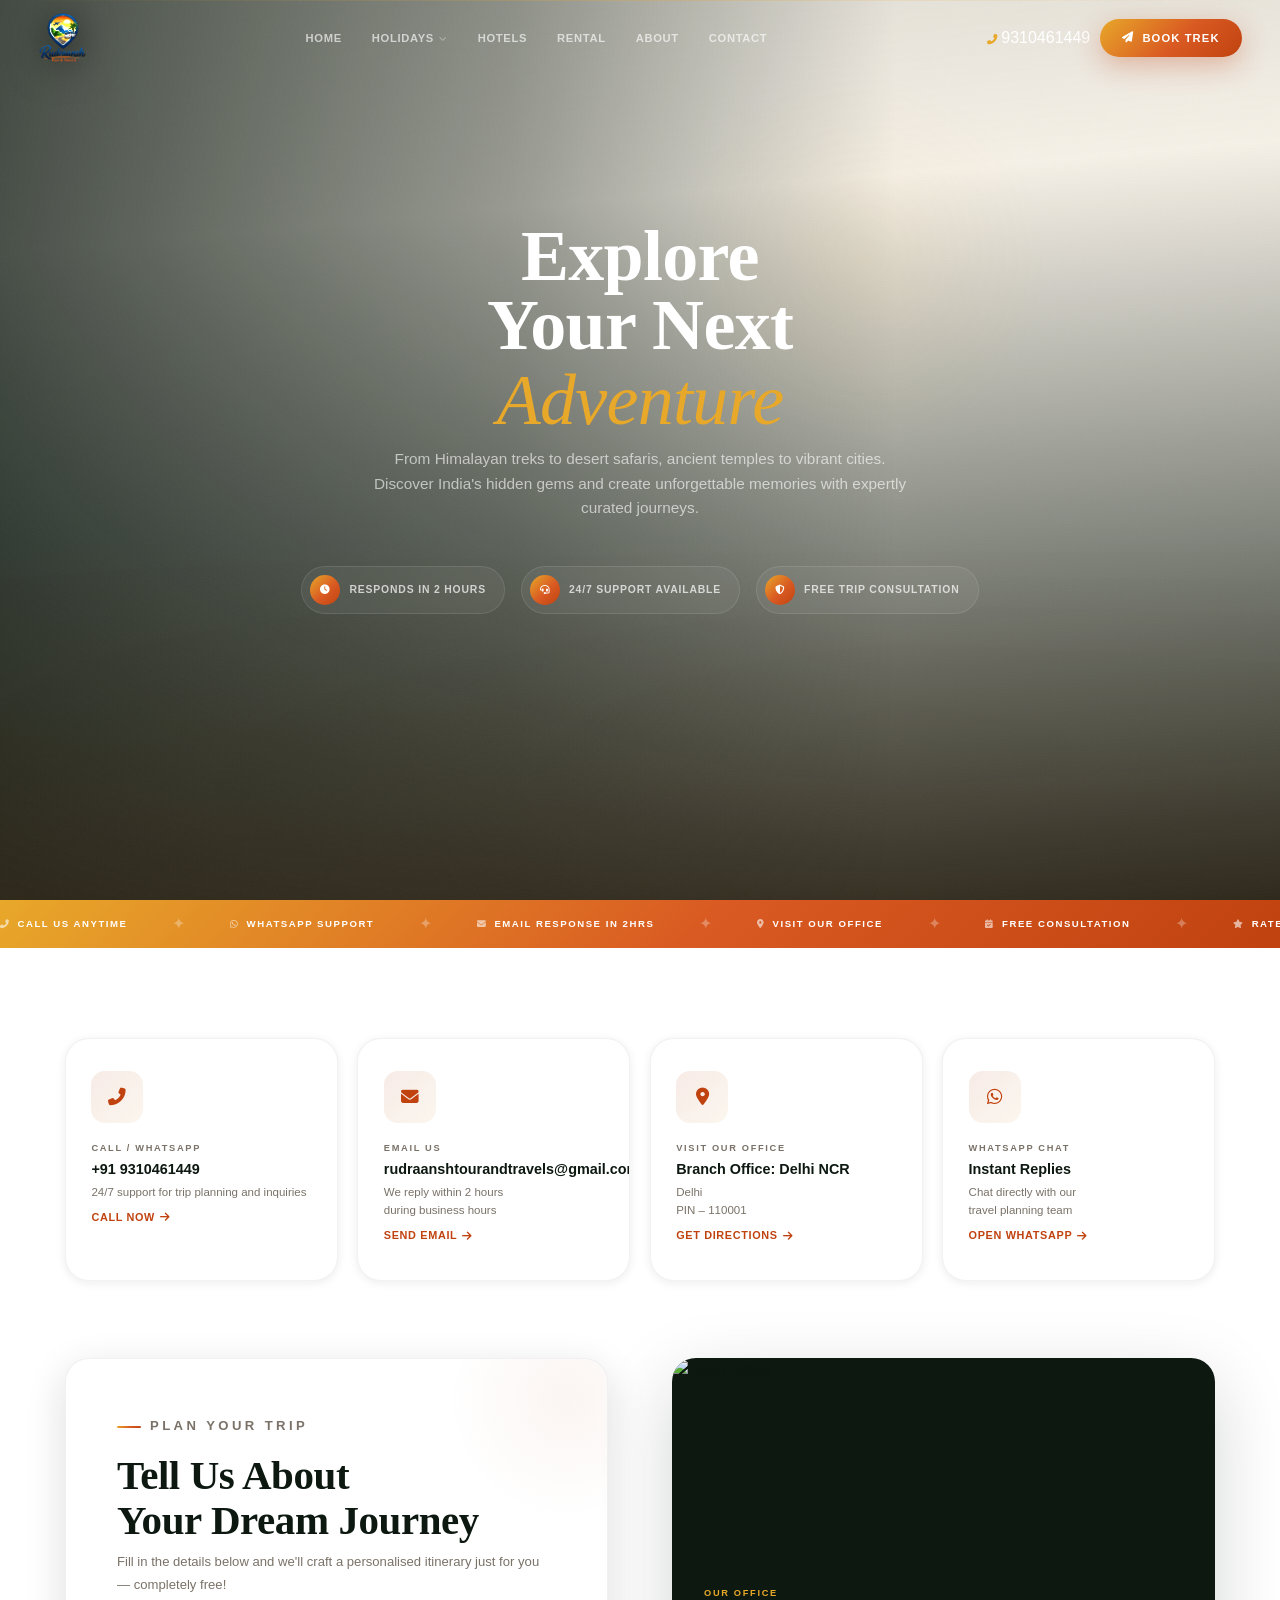
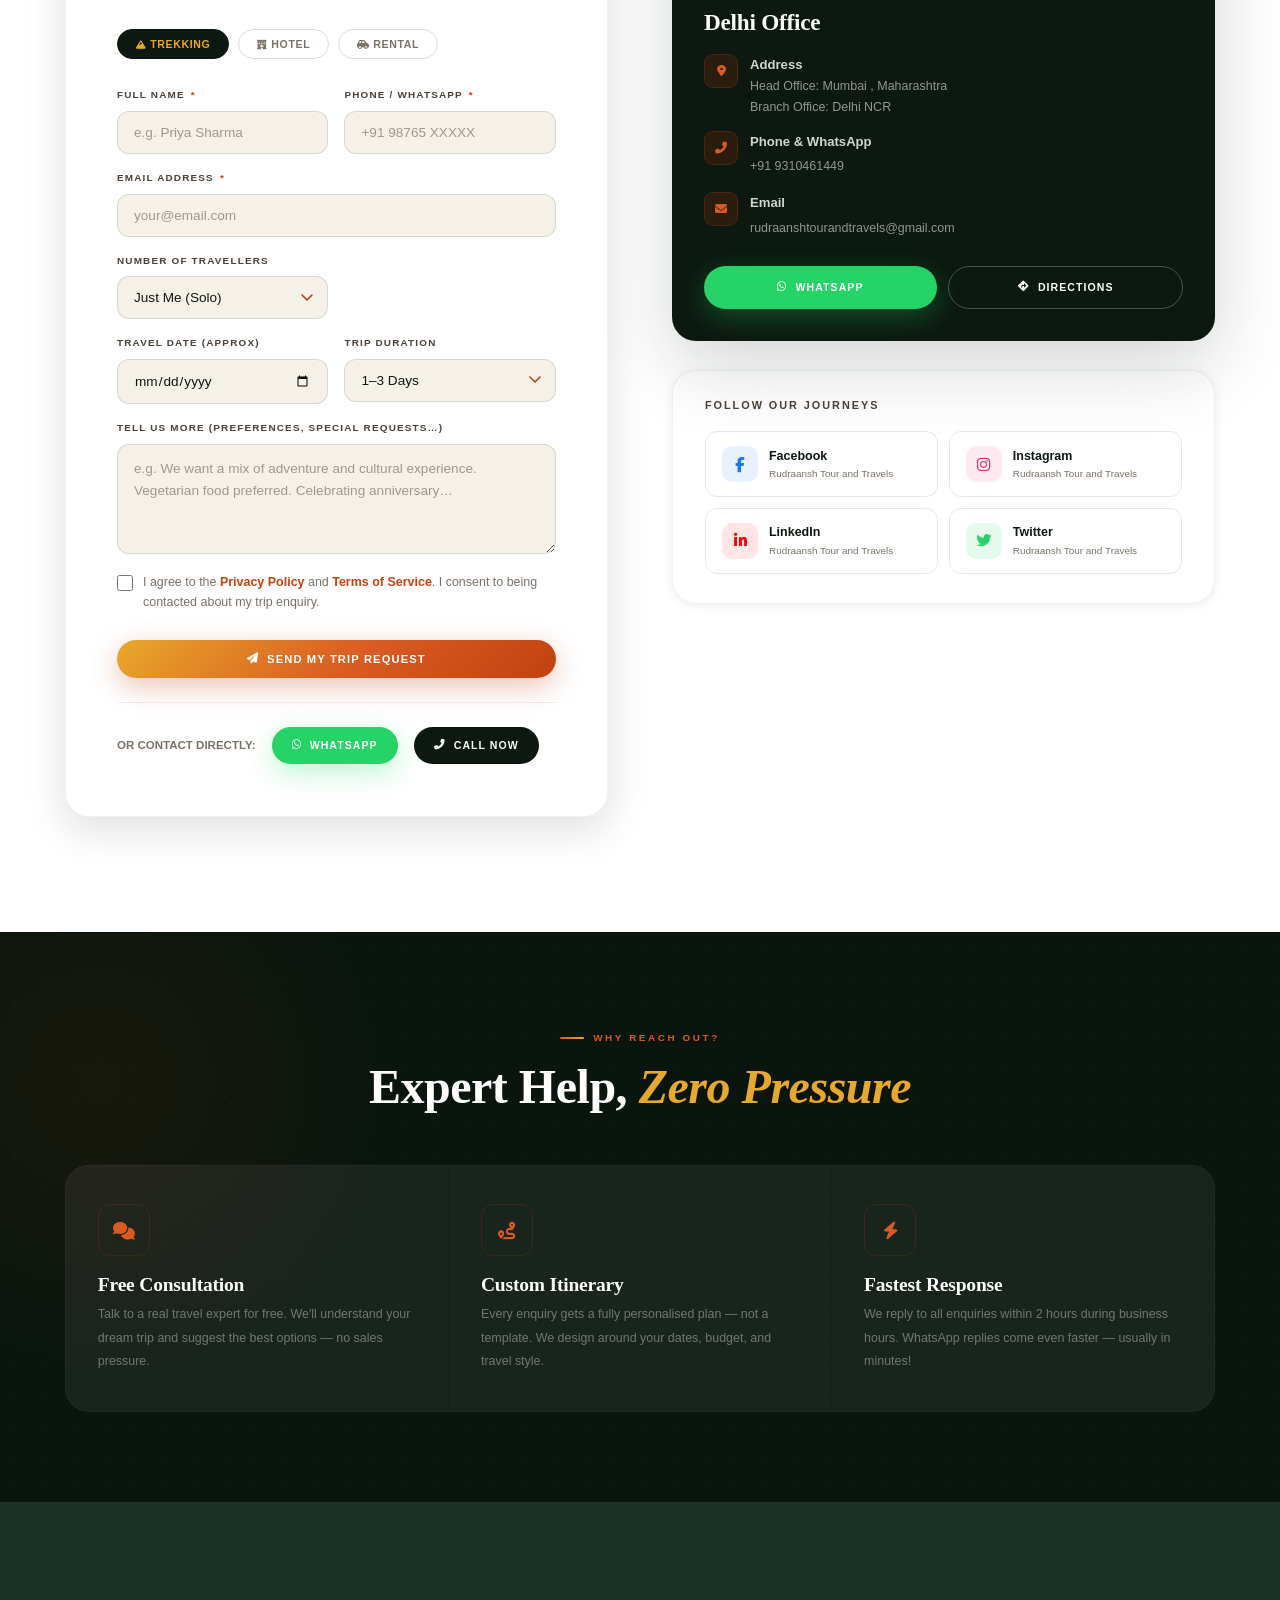
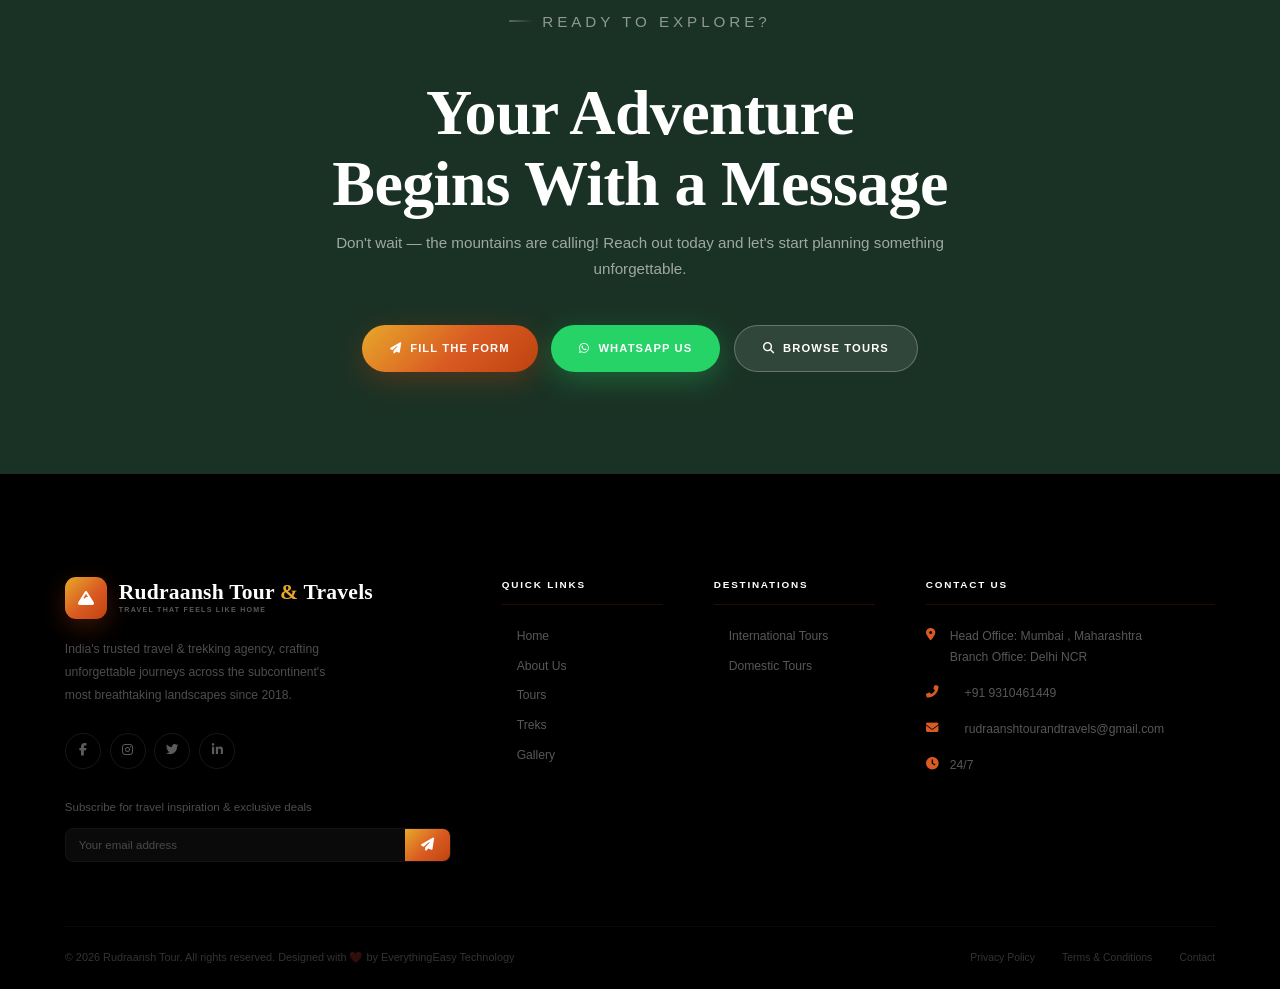
==== contact.html @ db3016d6 "Initial commit" ====
<!doctype html>
<html lang="en">

<head>
  <meta charset="UTF-8" />
  <meta name="viewport" content="width=device-width, initial-scale=1.0" />
  <meta name="description"
    content="Contact Tour & Travel – Plan your dream trek or tour across India. Get in touch with our travel experts today." />
  <title>Contact Us | Tour & Travel – Travel That Feels Like Home</title>
  <link rel="preconnect" href="https://fonts.googleapis.com" />
  <link rel="preconnect" href="https://fonts.gstatic.com" crossorigin />
  <link
    href="https://fonts.googleapis.com/css2?family=Playfair+Display:ital,wght@0,400;0,500;0,700;0,900;1,400;1,700&family=DM+Sans:wght@300;400;500;600;700&family=DM+Serif+Display:ital@0;1&display=swap"
    rel="stylesheet" />
  <link rel="stylesheet" href="https://cdnjs.cloudflare.com/ajax/libs/font-awesome/6.5.0/css/all.min.css" />
  <style>
    /* ═══════════════════════════════════════════════
   DESIGN TOKENS — same as main site
═══════════════════════════════════════════════ */
    :root {
      --ink: #0a1a0f;
      --ink-soft: #1c3322;
      --forest: #183023;
      --forest-mid: #214532;
      --moss: #2d5c3a;
      --sage: #4a8a58;
      --sage-lt: #6daf7d;
      --terra: #b83a0a;
      --terra-lt: #d4501e;
      --amber: #c9861a;
      --gold: #e8aa2e;
      --gold-lt: #f5c95a;
      --cream: #fdfdfd;
      --paper: #ffffff;
      --white: #ffffff;
      --muted: #7a6e62;
      --muted-dk: #4a4238;

      --grad-fire: linear-gradient(135deg,
          #e8aa2e 0%,
          #d4501e 50%,
          #b83a0a 100%);
      --grad-fire-h: linear-gradient(135deg,
          #f5c95a 0%,
          #e05a22 50%,
          #c0420e 100%);
      --grad-forest: linear-gradient(135deg, #183023, #2d5c3a);
      --grad-gold: linear-gradient(135deg, #e8aa2e, #f5c95a);

      --sh-xs: 0 2px 10px rgba(10, 26, 15, 0.08);
      --sh-sm: 0 6px 24px rgba(10, 26, 15, 0.12);
      --sh-md: 0 16px 48px rgba(10, 26, 15, 0.16);
      --sh-lg: 0 32px 80px rgba(10, 26, 15, 0.22);
      --sh-fire: 0 10px 32px rgba(180, 58, 10, 0.3);
      --sh-gold: 0 8px 28px rgba(232, 170, 46, 0.28);

      --r-sm: 6px;
      --r-md: 12px;
      --r-lg: 18px;
      --r-xl: 28px;
      --r-pill: 100px;
      --ease: cubic-bezier(0.4, 0, 0.2, 1);
      --ease-spring: cubic-bezier(0.34, 1.56, 0.64, 1);

      --nav-h: 80px;
      --font-display: "Playfair Display", serif;
      --font-body: "DM Sans", sans-serif;
    }

    /* ═══ RESET ═══ */
    *,
    *::before,
    *::after {
      margin: 0;
      padding: 0;
      box-sizing: border-box;
    }

    html {
      scroll-behavior: smooth;
      font-size: 16px;
    }

    body {
      font-family: var(--font-body);
      background: white;
      color: var(--ink);
      overflow-x: hidden;
      line-height: 1.65;
    }

    h1,
    h2,
    h3,
    h4 {
      font-family: var(--font-display);
      line-height: 1.1;
      letter-spacing: -0.02em;
    }

    img {
      max-width: 100%;
      height: auto;
      display: block;
    }

    a {
      text-decoration: none;
      color: inherit;
    }

    ul {
      list-style: none;
    }

    button {
      font-family: var(--font-body);
      cursor: pointer;
    }

    .wrap {
      max-width: 1260px;
      margin: 0 auto;
      padding: 0 clamp(1.2rem, 4vw, 2.8rem);
    }

    /* ── Labels ── */
    .eyebrow {
      display: inline-flex;
      align-items: center;
      gap: 10px;
      font-size: 0.65rem;
      font-weight: 700;
      letter-spacing: 0.24em;
      text-transform: uppercase;
      color: var(--terra);
      margin-bottom: 0.9rem;
    }

    .eyebrow::before {
      content: "";
      width: 28px;
      height: 2px;
      background: var(--grad-fire);
      border-radius: 2px;
      flex-shrink: 0;
    }

    /* ── Buttons ── */
    .btn {
      display: inline-flex;
      align-items: center;
      gap: 8px;
      padding: 14px 30px;
      border-radius: var(--r-pill);
      font-size: 0.72rem;
      font-weight: 700;
      letter-spacing: 0.1em;
      text-transform: uppercase;
      border: none;
      cursor: pointer;
      transition: all 0.38s var(--ease);
      position: relative;
      overflow: hidden;
    }

    .logo-img img {
      height: 85px;
      width: auto;
      object-fit: contain;
      display: block;
      transition: all 0.3s ease;

      filter: brightness(1.25) contrast(1.15) drop-shadow(0 6px 18px rgba(0, 0, 0, 0.6));
    }

    #hdr {
      height: 76px;
    }

    #hdr.scrolled {
      height: 76px;
      /* same rakho */
    }

    /* scroll pe shrink */
    #hdr.scrolled .logo-img img {
      height: 64px;
    }

    @media (max-width: 768px) {
      .logo-img img {
        height: 72px;
        transition: all 0.3s ease;
      }

      #hdr.scrolled .logo-img img {
        height: 58px;
      }
    }

    .btn-fire {
      background: var(--grad-fire);
      color: #fff;
      box-shadow: var(--sh-fire);
    }

    .btn-fire:hover {
      transform: translateY(-3px) scale(1.02);
      box-shadow: 0 18px 44px rgba(180, 58, 10, 0.38);
    }

    .btn-dark {
      background: var(--ink);
      color: #fff;
    }

    .btn-dark:hover {
      background: var(--forest-mid);
      transform: translateY(-2px);
    }

    .btn-ghost {
      background: rgba(255, 255, 255, 0.1);
      color: #fff;
      border: 1.5px solid rgba(255, 255, 255, 0.25);
      backdrop-filter: blur(12px);
    }

    .btn-ghost:hover {
      background: rgba(255, 255, 255, 0.22);
    }

    .btn-wa {
      background: #25d366;
      color: #fff;
      box-shadow: 0 8px 28px rgba(37, 211, 102, 0.32);
    }

    .btn-wa:hover {
      transform: translateY(-3px);
      box-shadow: 0 16px 36px rgba(37, 211, 102, 0.44);
    }

    .btn-outline {
      background: transparent;
      color: var(--ink);
      border: 1.5px solid rgba(10, 26, 15, 0.2);
    }

    .btn-outline:hover {
      background: var(--ink);
      color: #fff;
    }

    /* ── Reveal ── */
    .rv {
      opacity: 0;
      transform: translateY(30px);
      transition:
        opacity 0.75s var(--ease),
        transform 0.75s var(--ease);
    }

    .rv.vis {
      opacity: 1;
      transform: none;
    }

    .rv-l {
      opacity: 0;
      transform: translateX(-30px);
      transition:
        opacity 0.75s var(--ease),
        transform 0.75s var(--ease);
    }

    .rv-l.vis {
      opacity: 1;
      transform: none;
    }

    .rv-r {
      opacity: 0;
      transform: translateX(30px);
      transition:
        opacity 0.75s var(--ease),
        transform 0.75s var(--ease);
    }

    .rv-r.vis {
      opacity: 1;
      transform: none;
    }

    /* ════════════════════════════════════
   MOBILE OVERFLOW FIX
════════════════════════════════════ */
    html,
    body {
      max-width: 100%;
      overflow-x: hidden !important;
    }

    * {
      box-sizing: border-box;
    }

    body.drawer-open {
      overflow: hidden !important;
      overflow-x: hidden !important;
    }

    /* ════════════════════════════════════
   HEADER
════════════════════════════════════ */
    #hdr {
      position: fixed;
      top: 0;
      left: 0;
      right: 0;
      z-index: 900;
      height: var(--nav-h);
      transition: all 0.4s var(--ease);
      background: rgba(10, 26, 15, 0.18);
      backdrop-filter: blur(8px);
    }

    #hdr.scrolled {
      background: rgba(10, 26, 15, 0.97);
      backdrop-filter: blur(20px) saturate(180%);
      box-shadow:
        0 1px 0 rgba(255, 255, 255, 0.04),
        0 4px 32px rgba(0, 0, 0, 0.3);
      height: 68px;
    }

    .hdr-inner {
      display: flex;
      align-items: center;
      justify-content: space-between;
      height: 100%;
      padding: 0 clamp(1rem, 3vw, 2.5rem);
      max-width: 1440px;
      margin: 0 auto;
    }

    .logo {
      display: flex;
      align-items: center;
      gap: 13px;
      flex-shrink: 0;
    }

    .logo-icon {
      width: 48px;
      height: 48px;
      border-radius: 14px;
      background: var(--grad-fire);
      display: flex;
      align-items: center;
      justify-content: center;
      box-shadow: var(--sh-fire);
      flex-shrink: 0;
      transition: transform 0.35s var(--ease-spring);
    }

    .logo-icon:hover {
      transform: scale(1.08) rotate(-3deg);
    }

    .logo-icon i {
      color: #fff;
      font-size: 1.1rem;
    }

    .logo-text {
      line-height: 1;
    }

    .logo-name {
      font-family: var(--font-display);
      font-size: 1.45rem;
      font-weight: 700;
      color: #fff;
      letter-spacing: 0.01em;
      display: block;
    }

    .logo-name span {
      color: var(--gold);
    }

    .logo-tag {
      font-size: 0.5rem;
      font-weight: 600;
      letter-spacing: 0.18em;
      text-transform: uppercase;
      color: rgba(255, 255, 255, 0.35);
      display: block;
      margin-top: 2px;
    }

    .nav-links {
      display: flex;
      align-items: center;
      gap: 0;
    }

    .nav-links a {
      font-size: 0.72rem;
      font-weight: 600;
      letter-spacing: 0.06em;
      text-transform: uppercase;
      color: rgba(255, 255, 255, 0.68);
      padding: 8px 16px;
      border-radius: 8px;
      transition:
        color 0.25s,
        background 0.25s;
    }

    .nav-links a:hover,
    .nav-links a.active {
      color: #fff;
      background: rgba(255, 255, 255, 0.07);
    }

    .nav-links a.active {
      color: var(--gold);
    }

    .nav-drop {
      position: relative;
    }

    .nav-drop>a::after {
      content: "\f107";
      font-family: "Font Awesome 6 Free";
      font-weight: 900;
      margin-left: 5px;
      font-size: 0.58rem;
      opacity: 0.55;
    }

    .drop-menu {
      position: absolute;
      top: calc(100% + 12px);
      left: 50%;
      transform: translateX(-50%) translateY(8px);
      background: rgba(10, 26, 15, 0.98);
      backdrop-filter: blur(18px);
      border: 1px solid rgba(255, 255, 255, 0.07);
      border-radius: var(--r-md);
      min-width: 210px;
      padding: 0.5rem;
      opacity: 0;
      pointer-events: none;
      transition:
        opacity 0.25s var(--ease),
        transform 0.25s var(--ease);
      box-shadow: 0 20px 60px rgba(0, 0, 0, 0.44);
    }

    .nav-drop:hover .drop-menu {
      opacity: 1;
      pointer-events: all;
      transform: translateX(-50%) translateY(0);
    }

    .drop-menu a {
      display: flex;
      align-items: center;
      gap: 10px;
      padding: 9px 14px;
      color: rgba(255, 255, 255, 0.65);
      font-size: 0.78rem;
      border-radius: 8px;
      transition: all 0.2s;
    }

    .drop-menu a i {
      width: 16px;
      color: var(--terra-lt);
      font-size: 0.72rem;
    }

    .drop-menu a:hover {
      background: rgba(255, 255, 255, 0.07);
      color: #fff;
      padding-left: 18px;
    }

    .nav-right {
      display: flex;
      align-items: center;
      gap: 12px;
    }

    .nav-phone {
      display: flex;
      align-items: center;
      gap: 7px;
      font-size: 0.7rem;
      font-weight: 600;
      color: rgba(255, 255, 255, 0.75);
      border: 1px solid rgba(255, 255, 255, 0.14);
      padding: 9px 18px;
      border-radius: var(--r-pill);
      transition: all 0.3s;
    }

    .nav-phone i {
      color: var(--gold);
      font-size: 0.68rem;
      animation: ring 3s ease-in-out infinite;
    }

    @keyframes ring {

      0%,
      100% {
        transform: rotate(0);
      }

      10% {
        transform: rotate(-10deg);
      }

      20% {
        transform: rotate(10deg);
      }

      30% {
        transform: rotate(-8deg);
      }

      40% {
        transform: rotate(8deg);
      }

      50% {
        transform: rotate(0);
      }
    }

    .nav-phone:hover {
      background: rgba(255, 255, 255, 0.08);
      color: #fff;
      border-color: rgba(255, 255, 255, 0.28);
    }

    .hamburger {
      display: none;
      flex-direction: column;
      gap: 5px;
      width: 42px;
      height: 42px;
      align-items: center;
      justify-content: center;
      background: rgba(255, 255, 255, 0.08);
      border: 1px solid rgba(255, 255, 255, 0.15);
      border-radius: 10px;
      cursor: pointer;
      flex-shrink: 0;
      transition: background 0.3s;
    }

    .hamburger:hover {
      background: rgba(255, 255, 255, 0.15);
    }

    .hamburger span {
      display: block;
      width: 20px;
      height: 1.5px;
      background: #fff;
      border-radius: 2px;
      transition: all 0.36s var(--ease);
      transform-origin: center;
    }

    .hamburger.open {
      background: rgba(192, 66, 14, 0.2);
      border-color: rgba(192, 66, 14, 0.3);
    }

    .hamburger.open span:nth-child(1) {
      transform: translateY(6.5px) rotate(45deg);
    }

    .hamburger.open span:nth-child(2) {
      opacity: 0;
      transform: scaleX(0);
    }

    .hamburger.open span:nth-child(3) {
      transform: translateY(-6.5px) rotate(-45deg);
    }

    /* ════════════════════════════════════
   MOBILE DRAWER
════════════════════════════════════ */
    .mob-drawer {
      position: fixed;
      inset: 0;
      z-index: 9999;
      background: rgba(6, 14, 9, 0.99);
      backdrop-filter: blur(24px);
      display: flex;
      flex-direction: column;
      transform: translateX(100%);
      transition: transform 0.48s cubic-bezier(0.77, 0, 0.175, 1);
      overflow-y: auto;
      width: 100%;
      max-width: 100%;
    }

    .mob-drawer.open {
      transform: translateX(0);
    }

    .mob-drawer-head {
      display: flex;
      align-items: center;
      justify-content: space-between;
      padding: 0 1.5rem;
      height: var(--nav-h);
      border-bottom: 1px solid rgba(255, 255, 255, 0.05);
      flex-shrink: 0;
    }

    .mob-close {
      width: 42px;
      height: 42px;
      border-radius: 10px;
      background: rgba(255, 255, 255, 0.06);
      border: 1px solid rgba(255, 255, 255, 0.1);
      color: rgba(255, 255, 255, 0.6);
      font-size: 1rem;
      display: flex;
      align-items: center;
      justify-content: center;
      cursor: pointer;
      transition: all 0.25s;
    }

    .mob-close:hover {
      background: var(--grad-fire);
      color: #fff;
      border-color: transparent;
    }

    .mob-links {
      flex: 1;
      display: flex;
      flex-direction: column;
      padding: 1.5rem;
      gap: 0.3rem;
    }

    .mob-link-item {
      display: flex;
      align-items: center;
      justify-content: space-between;
      padding: 1.1rem 1.2rem;
      border-radius: var(--r-md);
      border: 1px solid transparent;
      transition: all 0.28s;
      cursor: pointer;
    }

    .mob-link-item a {
      font-family: var(--font-display);
      font-size: 1.5rem;
      font-weight: 700;
      color: rgba(255, 255, 255, 0.75);
      transition: color 0.25s;
      flex: 1;
    }

    .mob-link-item:hover {
      background: rgba(255, 255, 255, 0.04);
      border-color: rgba(255, 255, 255, 0.06);
    }

    .mob-link-item:hover a {
      color: #fff;
    }

    .mob-link-item a.mob-active {
      color: var(--gold);
    }

    .mob-link-arrow {
      width: 32px;
      height: 32px;
      border-radius: 50%;
      background: rgba(255, 255, 255, 0.05);
      display: flex;
      align-items: center;
      justify-content: center;
      color: rgba(255, 255, 255, 0.3);
      font-size: 0.7rem;
      transition: all 0.28s;
      flex-shrink: 0;
    }

    .mob-link-item:hover .mob-link-arrow {
      background: var(--grad-fire);
      color: #fff;
    }

    .mob-sub {
      max-height: 0;
      overflow: hidden;
      transition: max-height 0.4s var(--ease);
      padding-left: 1.2rem;
    }

    .mob-sub.open {
      max-height: 300px;
    }

    .mob-sub a {
      display: flex;
      align-items: center;
      gap: 10px;
      padding: 0.7rem 0.5rem;
      font-size: 0.9rem;
      color: rgba(255, 255, 255, 0.5);
      border-bottom: 1px solid rgba(255, 255, 255, 0.04);
      transition: color 0.2s;
    }

    .mob-sub a:hover {
      color: var(--gold);
    }

    .mob-sub a i {
      color: var(--terra-lt);
      font-size: 0.72rem;
      width: 14px;
    }

    .mob-drawer-foot {
      padding: 1.5rem;
      border-top: 1px solid rgba(255, 255, 255, 0.05);
      display: flex;
      flex-direction: column;
      gap: 0.75rem;
      flex-shrink: 0;
    }

    .mob-contact-info {
      display: flex;
      gap: 1rem;
      margin-bottom: 0.3rem;
      flex-wrap: wrap;
    }

    .mob-contact-info a {
      display: flex;
      align-items: center;
      gap: 7px;
      font-size: 0.78rem;
      color: rgba(255, 255, 255, 0.5);
      transition: color 0.2s;
    }

    .mob-contact-info a:hover {
      color: var(--gold);
    }

    .mob-contact-info i {
      color: var(--terra-lt);
      font-size: 0.7rem;
    }

    .mob-cta-row {
      display: flex;
      gap: 0.7rem;
    }

    .mob-cta-row .btn {
      flex: 1;
      justify-content: center;
      padding: 13px 16px;
    }

    .mob-socials {
      display: flex;
      gap: 0.6rem;
      margin-top: 0.3rem;
    }

    .mob-soc {
      width: 38px;
      height: 38px;
      border-radius: 50%;
      border: 1px solid rgba(255, 255, 255, 0.1);
      color: rgba(255, 255, 255, 0.4);
      display: flex;
      align-items: center;
      justify-content: center;
      font-size: 0.82rem;
      transition: all 0.28s;
    }

    .mob-soc:hover {
      background: var(--grad-fire);
      color: #fff;
      border-color: transparent;
    }

    /* ════════════════════════════════════
   CONTACT HERO / PAGE HEADER
════════════════════════════════════ */
    .contact-hero {
      min-height: 56vh;
      display: flex;
      flex-direction: column;
      justify-content: flex-end;
      position: relative;
      overflow: hidden;
      padding-top: var(--nav-h);
    }

    .contact-hero-bg {
      position: absolute;
      inset: 0;
      z-index: 0;
      background: url("https://images.unsplash.com/photo-1464822759023-fed622ff2c3b?w=1920&q=85&auto=format&fit=crop") center/cover no-repeat;
    }

    .contact-hero-bg::after {
      content: "";
      position: absolute;
      inset: 0;
      background:
        linear-gradient(175deg,
          rgba(10, 26, 15, 0.15) 0%,
          rgba(10, 26, 15, 0.55) 50%,
          rgba(10, 26, 15, 0.95) 100%),
        linear-gradient(to right,
          rgba(10, 26, 15, 0.7) 0%,
          rgba(10, 26, 15, 0) 60%);
    }

    .contact-hero-body {
      position: relative;
      z-index: 3;
      padding: clamp(2rem, 6vw, 5rem) 0 clamp(3.5rem, 7vw, 6rem);
      max-width: 700px;
    }

    .contact-hero-body .eyebrow {
      color: var(--terra-lt);
    }

    .contact-hero-body .eyebrow::before {
      background: linear-gradient(90deg, var(--terra-lt), var(--gold));
    }

    .contact-hero-body h1 {
      font-size: clamp(3rem, 7.5vw, 5.8rem);
      color: #fff;
      font-weight: 900;
      line-height: 0.95;
      margin-bottom: 1rem;
      animation: fadeUp 0.9s 0.25s both;
    }

    .contact-hero-body h1 em {
      font-style: italic;
      color: var(--gold);
      display: block;
      font-weight: 400;
    }

    .contact-hero-body p {
      font-size: clamp(0.88rem, 1.4vw, 1rem);
      color: rgba(255, 255, 255, 0.62);
      line-height: 1.85;
      font-weight: 300;
      animation: fadeUp 0.9s 0.42s both;
      max-width: 480px;
    }

    /* Breadcrumb */
    .breadcrumb {
      position: absolute;
      top: calc(var(--nav-h) + 1.3rem);
      left: 0;
      right: 0;
      z-index: 4;
    }

    .breadcrumb-inner {
      display: flex;
      align-items: center;
      gap: 0.5rem;
    }

    .breadcrumb-inner a,
    .breadcrumb-inner span {
      font-size: 0.66rem;
      font-weight: 600;
      letter-spacing: 0.06em;
      text-transform: uppercase;
      color: rgba(255, 255, 255, 0.4);
      transition: color 0.2s;
    }

    .breadcrumb-inner a:hover {
      color: var(--gold);
    }

    .breadcrumb-inner i {
      color: rgba(255, 255, 255, 0.2);
      font-size: 0.52rem;
    }

    .breadcrumb-inner span.cur {
      color: var(--gold);
    }

    /* Quick info badges row */
    .hero-badges {
      position: relative;
      z-index: 3;
      padding: 0 0 0;
      margin-top: -1px;
      background: linear-gradient(to bottom,
          transparent,
          rgba(10, 26, 15, 0.95) 40%);
      padding-bottom: 0;
    }

    .badges-row {
      display: flex;
      gap: 1rem;
      flex-wrap: wrap;
      padding: 1rem 0 0;
    }

    .badge-chip {
      display: flex;
      align-items: center;
      gap: 9px;
      background: rgba(255, 255, 255, 0.055);
      backdrop-filter: blur(14px);
      border: 1px solid rgba(255, 255, 255, 0.1);
      border-radius: var(--r-pill);
      padding: 8px 18px 8px 8px;
      animation: fadeUp 0.8s both;
    }

    .badge-chip:nth-child(1) {
      animation-delay: 0.55s;
    }

    .badge-chip:nth-child(2) {
      animation-delay: 0.68s;
    }

    .badge-chip:nth-child(3) {
      animation-delay: 0.81s;
    }

    .chip-dot {
      width: 30px;
      height: 30px;
      border-radius: 50%;
      background: var(--grad-fire);
      display: flex;
      align-items: center;
      justify-content: center;
      flex-shrink: 0;
    }

    .chip-dot i {
      color: #fff;
      font-size: 0.6rem;
    }

    .badge-chip span {
      font-size: 0.65rem;
      font-weight: 700;
      letter-spacing: 0.08em;
      text-transform: uppercase;
      color: rgba(255, 255, 255, 0.72);
    }

    /* ════════════════════════════════════
   MARQUEE (same as main)
════════════════════════════════════ */
    .marquee-strip {
      background: var(--grad-fire);
      padding: 12px 0;
      overflow: hidden;
    }

    .marquee-tr {
      display: flex;
      gap: 3rem;
      white-space: nowrap;
      animation: marqueeAnim 28s linear infinite;
    }

    .marquee-item {
      display: flex;
      align-items: center;
      gap: 8px;
      flex-shrink: 0;
      font-size: 0.64rem;
      font-weight: 700;
      letter-spacing: 0.16em;
      text-transform: uppercase;
      color: #fff;
    }

    .marquee-item i {
      font-size: 0.58rem;
      opacity: 0.6;
    }

    .marquee-dot {
      color: rgba(255, 255, 255, 0.3);
    }

    @keyframes marqueeAnim {
      from {
        transform: translateX(0);
      }

      to {
        transform: translateX(-50%);
      }
    }

    /* ════════════════════════════════════
   CONTACT INFO CARDS — TOP ROW
════════════════════════════════════ */
    #contact-info {
      background: white;
      padding: clamp(3.5rem, 7vw, 6rem) 0 0;
    }

    .info-cards {
      display: grid;
      grid-template-columns: repeat(4, 1fr);
      gap: 1.2rem;
    }

    .info-card {
      background: var(--white);
      border-radius: var(--r-xl);
      padding: 2rem 1.6rem;
      box-shadow: var(--sh-xs);
      border: 1px solid rgba(10, 26, 15, 0.055);
      display: flex;
      flex-direction: column;
      align-items: flex-start;
      gap: 1.1rem;
      transition: all 0.42s var(--ease);
      position: relative;
      overflow: hidden;
    }

    .info-card::after {
      content: "";
      position: absolute;
      bottom: 0;
      left: 0;
      right: 0;
      height: 3px;
      background: var(--grad-fire);
      transform: scaleX(0);
      transform-origin: left;
      transition: transform 0.5s var(--ease);
    }

    .info-card:hover {
      transform: translateY(-8px);
      box-shadow: var(--sh-md);
    }

    .info-card:hover::after {
      transform: scaleX(1);
    }

    .ic-icon {
      width: 52px;
      height: 52px;
      border-radius: 14px;
      background: linear-gradient(135deg,
          rgba(180, 58, 10, 0.1),
          rgba(200, 130, 26, 0.07));
      display: flex;
      align-items: center;
      justify-content: center;
      color: var(--terra);
      font-size: 1.1rem;
      transition: all 0.4s var(--ease-spring);
    }

    .info-card:hover .ic-icon {
      background: var(--grad-fire);
      color: #fff;
      box-shadow: var(--sh-fire);
      transform: scale(1.08);
    }

    .ic-label {
      font-size: 0.58rem;
      font-weight: 700;
      letter-spacing: 0.18em;
      text-transform: uppercase;
      color: var(--muted);
      margin-bottom: 3px;
    }

    .ic-val {
      font-size: 0.9rem;
      font-weight: 700;
      color: var(--ink);
      line-height: 1.5;
    }

    .ic-sub {
      font-size: 0.72rem;
      color: var(--muted);
      line-height: 1.6;
      margin-top: 2px;
    }

    .ic-link {
      display: inline-flex;
      align-items: center;
      gap: 5px;
      font-size: 0.68rem;
      font-weight: 700;
      letter-spacing: 0.06em;
      text-transform: uppercase;
      color: var(--terra);
      margin-top: 0.5rem;
      transition: gap 0.25s;
    }

    .ic-link:hover {
      gap: 9px;
    }

    /* ════════════════════════════════════
   MAIN CONTACT SECTION (Form + Map/Info)
════════════════════════════════════ */
    #contact-main {
      background: white;
      padding: clamp(3rem, 6vw, 5rem) 0 clamp(4rem, 9vw, 8rem);
    }

    .contact-grid {
      display: grid;
      grid-template-columns: 1fr 1fr;
      gap: clamp(2.5rem, 5vw, 5rem);
      align-items: start;
    }

    /* ── FORM SIDE ── */
    .form-wrap {
      background: var(--white);
      border-radius: var(--r-xl);
      padding: clamp(2rem, 4vw, 3.2rem);
      box-shadow: var(--sh-md);
      border: 1px solid rgba(10, 26, 15, 0.06);
      position: relative;
      overflow: hidden;
    }

    .form-wrap::before {
      content: "";
      position: absolute;
      top: -80px;
      right: -80px;
      width: 240px;
      height: 240px;
      border-radius: 50%;
      background: radial-gradient(circle,
          rgba(180, 58, 10, 0.05),
          transparent 70%);
      pointer-events: none;
    }

    .form-head {
      margin-bottom: 2rem;
    }

    .form-head h2 {
      font-size: clamp(1.8rem, 3.2vw, 2.6rem);
      color: var(--ink);
      margin-bottom: 0.5rem;
    }

    .form-head p {
      font-size: 0.82rem;
      color: var(--muted);
      line-height: 1.75;
    }

    /* Trip Type selector */
    .trip-selector {
      display: flex;
      gap: 0.55rem;
      flex-wrap: wrap;
      margin-bottom: 1.8rem;
    }

    .trip-chip {
      padding: 8px 18px;
      border-radius: var(--r-pill);
      font-size: 0.66rem;
      font-weight: 700;
      letter-spacing: 0.06em;
      text-transform: uppercase;
      border: 1.5px solid rgba(10, 26, 15, 0.15);
      color: var(--muted);
      background: transparent;
      cursor: pointer;
      transition: all 0.3s var(--ease);
    }

    .trip-chip.selected,
    .trip-chip:hover {
      background: var(--ink);
      color: var(--gold);
      border-color: var(--ink);
    }

    .trip-chip i {
      font-size: 0.6rem;
    }

    /* Form fields */
    .form-row {
      display: grid;
      grid-template-columns: 1fr 1fr;
      gap: 1rem;
      margin-bottom: 1rem;
    }

    .form-row.full {
      grid-template-columns: 1fr;
    }

    .form-group {
      display: flex;
      flex-direction: column;
      gap: 0.45rem;
    }

    .form-group label {
      font-size: 0.62rem;
      font-weight: 700;
      letter-spacing: 0.12em;
      text-transform: uppercase;
      color: var(--muted-dk);
    }

    .form-group label span.req {
      color: var(--terra);
      margin-left: 2px;
    }

    .form-group input,
    .form-group select,
    .form-group textarea {
      width: 100%;
      padding: 13px 16px;
      border: 1.5px solid rgba(10, 26, 15, 0.12);
      border-radius: var(--r-md);
      font-family: var(--font-body);
      font-size: 0.85rem;
      color: var(--ink);
      background: var(--cream);
      outline: none;
      transition:
        border-color 0.28s,
        box-shadow 0.28s,
        background 0.28s;
    }

    .form-group input::placeholder,
    .form-group textarea::placeholder {
      color: var(--muted);
      opacity: 0.7;
    }

    .form-group input:focus,
    .form-group select:focus,
    .form-group textarea:focus {
      border-color: var(--terra);
      box-shadow: 0 0 0 3px rgba(180, 58, 10, 0.1);
      background: var(--white);
    }

    .form-group select {
      cursor: pointer;
      appearance: none;
      background-image: url("data:image/svg+xml,%3Csvg xmlns='http://www.w3.org/2000/svg' width='12' height='8' viewBox='0 0 12 8'%3E%3Cpath d='M1 1l5 5 5-5' stroke='%23B83A0A' stroke-width='1.5' fill='none' stroke-linecap='round'/%3E%3C/svg%3E");
      background-repeat: no-repeat;
      background-position: right 14px center;
      padding-right: 40px;
    }

    .form-group textarea {
      resize: vertical;
      min-height: 110px;
      line-height: 1.65;
    }

    /* Budget slider */
    .budget-row {
      display: flex;
      align-items: center;
      justify-content: space-between;
      margin-bottom: 0.5rem;
    }

    .budget-row label {
      font-size: 0.62rem;
      font-weight: 700;
      letter-spacing: 0.12em;
      text-transform: uppercase;
      color: var(--muted-dk);
    }

    .budget-val {
      font-size: 0.8rem;
      font-weight: 700;
      color: var(--terra);
      background: rgba(180, 58, 10, 0.08);
      padding: 3px 10px;
      border-radius: var(--r-pill);
    }

    input[type="range"] {
      width: 100%;
      accent-color: var(--terra);
      height: 4px;
      cursor: pointer;
    }

    /* Checkbox */
    .check-row {
      display: flex;
      align-items: flex-start;
      gap: 10px;
      margin: 1.2rem 0;
    }

    .check-row input[type="checkbox"] {
      accent-color: var(--terra);
      width: 16px;
      height: 16px;
      flex-shrink: 0;
      margin-top: 2px;
      cursor: pointer;
    }

    .check-row label {
      font-size: 0.78rem;
      color: var(--muted);
      line-height: 1.6;
      cursor: pointer;
    }

    .check-row label a {
      color: var(--terra);
      font-weight: 600;
    }

    /* Submit button */
    .form-submit {
      width: 100%;
      justify-content: center;
      padding: 16px;
      font-size: 0.78rem;
      border-radius: var(--r-xl);
      margin-top: 0.5rem;
    }

    /* Success message */
    .form-success {
      display: none;
      text-align: center;
      padding: 3rem 1.5rem;
      flex-direction: column;
      align-items: center;
      gap: 1rem;
    }

    .success-ico {
      width: 70px;
      height: 70px;
      border-radius: 50%;
      background: linear-gradient(135deg, #2e7d32, #4caf50);
      display: flex;
      align-items: center;
      justify-content: center;
      font-size: 1.8rem;
      color: #fff;
      margin: 0 auto;
      box-shadow: 0 12px 32px rgba(76, 175, 80, 0.35);
      animation: popIn 0.6s var(--ease-spring);
    }

    .form-success h3 {
      font-size: 1.8rem;
      color: var(--ink);
    }

    .form-success p {
      font-size: 0.85rem;
      color: var(--muted);
      max-width: 320px;
      line-height: 1.75;
    }

    .form-alert {
      position: fixed;
      right: 18px;
      bottom: 18px;
      z-index: 1200;
      min-width: min(360px, calc(100vw - 24px));
      max-width: 420px;
      background: #102318;
      color: #fff;
      border-radius: 14px;
      border: 1px solid rgba(255, 255, 255, 0.12);
      box-shadow: 0 18px 40px rgba(0, 0, 0, 0.3);
      display: flex;
      align-items: flex-start;
      gap: 12px;
      padding: 14px;
      opacity: 0;
      transform: translateY(14px);
      pointer-events: none;
      transition: opacity 0.28s var(--ease), transform 0.28s var(--ease);
    }

    .form-alert.show {
      opacity: 1;
      transform: translateY(0);
      pointer-events: auto;
    }

    .form-alert.success {
      background: #123221;
      border-color: rgba(76, 175, 80, 0.4);
    }

    .form-alert.error {
      background: #3d1713;
      border-color: rgba(231, 92, 73, 0.42);
    }

    .form-alert .fa-circle-check,
    .form-alert .fa-triangle-exclamation {
      margin-top: 2px;
      font-size: 1.05rem;
    }

    .form-alert.success .fa-circle-check {
      color: #4caf50;
    }

    .form-alert.error .fa-triangle-exclamation {
      color: #f2907d;
    }

    .form-alert .alert-copy {
      font-size: 0.82rem;
      line-height: 1.55;
      font-weight: 500;
    }

    /* ── INFO SIDE ── */
    .info-side {
      display: flex;
      flex-direction: column;
      gap: 1.8rem;
    }

    /* Office card */
    .office-card {
      background: var(--ink);
      border-radius: var(--r-xl);
      overflow: hidden;
      box-shadow: var(--sh-lg);
      position: relative;
    }

    .office-img {
      height: 200px;
      position: relative;
      overflow: hidden;
    }

    .office-img img {
      width: 100%;
      height: 100%;
      object-fit: cover;
      transition: transform 0.6s var(--ease);
    }

    .office-card:hover .office-img img {
      transform: scale(1.06);
    }

    .office-img::after {
      content: "";
      position: absolute;
      bottom: 0;
      left: 0;
      right: 0;
      height: 80px;
      background: linear-gradient(to top, var(--ink), transparent);
    }

    .office-body {
      padding: 1.8rem 2rem 2rem;
    }

    .office-tag {
      font-size: 0.58rem;
      font-weight: 700;
      letter-spacing: 0.18em;
      text-transform: uppercase;
      color: var(--gold);
      margin-bottom: 0.5rem;
    }

    .office-body h3 {
      font-size: 1.45rem;
      color: #fff;
      margin-bottom: 1.2rem;
    }

    .office-details {
      display: flex;
      flex-direction: column;
      gap: 0.85rem;
    }

    .od {
      display: flex;
      align-items: flex-start;
      gap: 12px;
    }

    .od-ico {
      width: 34px;
      height: 34px;
      border-radius: 9px;
      background: rgba(180, 58, 10, 0.18);
      border: 1px solid rgba(180, 58, 10, 0.25);
      display: flex;
      align-items: center;
      justify-content: center;
      color: var(--terra-lt);
      font-size: 0.75rem;
      flex-shrink: 0;
    }

    .od p,
    .od a {
      font-size: 0.78rem;
      color: rgba(255, 255, 255, 0.55);
      line-height: 1.65;
      transition: color 0.2s;
    }

    .od a:hover {
      color: var(--gold);
    }

    .od strong {
      color: rgba(255, 255, 255, 0.82);
      display: block;
      font-size: 0.82rem;
    }

    .office-ctas {
      display: flex;
      gap: 0.7rem;
      margin-top: 1.6rem;
    }

    .office-ctas .btn {
      flex: 1;
      justify-content: center;
      padding: 12px;
      font-size: 0.66rem;
    }

    /* Hours card */
    .hours-card {
      background: var(--white);
      border-radius: var(--r-xl);
      padding: 1.8rem 2rem;
      box-shadow: var(--sh-xs);
      border: 1px solid rgba(10, 26, 15, 0.06);
    }

    .hours-card h4 {
      font-family: var(--font-body);
      font-size: 0.68rem;
      font-weight: 700;
      letter-spacing: 0.18em;
      text-transform: uppercase;
      color: var(--muted-dk);
      margin-bottom: 1.2rem;
      padding-bottom: 0.8rem;
      border-bottom: 1px solid rgba(10, 26, 15, 0.07);
    }

    .hours-list {
      display: flex;
      flex-direction: column;
      gap: 0.65rem;
    }

    .hr-row {
      display: flex;
      align-items: center;
      justify-content: space-between;
      padding: 0.55rem 0.8rem;
      border-radius: var(--r-md);
      transition: background 0.2s;
    }

    .hr-row:hover {
      background: var(--cream);
    }

    .hr-day {
      font-size: 0.78rem;
      font-weight: 600;
      color: var(--ink);
    }

    .hr-time {
      font-size: 0.74rem;
      color: var(--muted);
    }

    .hr-badge {
      padding: 3px 10px;
      border-radius: var(--r-pill);
      font-size: 0.58rem;
      font-weight: 700;
      letter-spacing: 0.06em;
    }

    .open-badge {
      background: rgba(46, 125, 50, 0.1);
      color: #2e7d32;
      border: 1px solid rgba(46, 125, 50, 0.18);
    }

    .close-badge {
      background: rgba(180, 58, 10, 0.09);
      color: var(--terra);
      border: 1px solid rgba(180, 58, 10, 0.16);
    }

    .live-indicator {
      display: flex;
      align-items: center;
      gap: 7px;
      margin-top: 1rem;
      padding: 0.65rem 0.9rem;
      border-radius: var(--r-md);
      background: rgba(46, 125, 50, 0.07);
      border: 1px solid rgba(46, 125, 50, 0.14);
    }

    .live-dot {
      width: 8px;
      height: 8px;
      border-radius: 50%;
      background: #4caf50;
      animation: livePulse 1.6s ease-in-out infinite;
      flex-shrink: 0;
    }

    @keyframes livePulse {

      0%,
      100% {
        opacity: 1;
        transform: scale(1);
      }

      50% {
        opacity: 0.5;
        transform: scale(0.75);
      }
    }

    .live-indicator span {
      font-size: 0.68rem;
      font-weight: 700;
      color: #2e7d32;
    }

    /* Social links card */
    .social-card {
      background: var(--white);
      border-radius: var(--r-xl);
      padding: 1.8rem 2rem;
      box-shadow: var(--sh-xs);
      border: 1px solid rgba(10, 26, 15, 0.06);
    }

    .social-card h4 {
      font-family: var(--font-body);
      font-size: 0.68rem;
      font-weight: 700;
      letter-spacing: 0.18em;
      text-transform: uppercase;
      color: var(--muted-dk);
      margin-bottom: 1.2rem;
    }

    .social-links {
      display: grid;
      grid-template-columns: 1fr 1fr;
      gap: 0.65rem;
    }

    .soc-link {
      display: flex;
      align-items: center;
      gap: 11px;
      padding: 0.85rem 1rem;
      border-radius: var(--r-md);
      border: 1.5px solid rgba(10, 26, 15, 0.1);
      transition: all 0.3s var(--ease);
      cursor: pointer;
    }

    .soc-link:hover {
      transform: translateY(-3px);
      box-shadow: var(--sh-sm);
    }

    .soc-link.fb:hover {
      border-color: #1877f2;
      background: rgba(24, 119, 242, 0.05);
    }

    .soc-link.ig:hover {
      border-color: #e1306c;
      background: rgba(225, 48, 108, 0.05);
    }

    .soc-link.yt:hover {
      border-color: #ff0000;
      background: rgba(255, 0, 0, 0.05);
    }

    .soc-link.wa:hover {
      border-color: #25d366;
      background: rgba(37, 211, 102, 0.05);
    }

    .soc-ico {
      width: 36px;
      height: 36px;
      border-radius: 10px;
      display: flex;
      align-items: center;
      justify-content: center;
      font-size: 0.95rem;
      flex-shrink: 0;
    }

    .soc-ico.fb-c {
      background: rgba(24, 119, 242, 0.1);
      color: #1877f2;
    }

    .soc-ico.ig-c {
      background: rgba(225, 48, 108, 0.1);
      color: #e1306c;
    }

    .soc-ico.yt-c {
      background: rgba(255, 0, 0, 0.1);
      color: #ff0000;
    }

    .soc-ico.wa-c {
      background: rgba(37, 211, 102, 0.12);
      color: #25d366;
    }

    .soc-name {
      font-size: 0.78rem;
      font-weight: 700;
      color: var(--ink);
    }

    .soc-handle {
      font-size: 0.62rem;
      color: var(--muted);
    }

    /* ════════════════════════════════════
   MAP SECTION
════════════════════════════════════ */
    #map-section {
      background: var(--white);
      padding: clamp(3rem, 6vw, 5rem) 0;
    }

    .map-head {
      text-align: center;
      max-width: 560px;
      margin: 0 auto clamp(2rem, 4vw, 3.5rem);
    }

    .map-wrap {
      border-radius: var(--r-xl);
      overflow: hidden;
      box-shadow: var(--sh-md);
      position: relative;
      height: clamp(320px, 50vw, 500px);
      border: 1px solid rgba(10, 26, 15, 0.08);
    }

    .map-placeholder {
      width: 100%;
      height: 100%;
      background:
        radial-gradient(circle at 52% 48%,
          rgba(180, 58, 10, 0.18) 0%,
          transparent 30%),
        linear-gradient(135deg,
          #e8f5e9 0%,
          #c8e6c9 40%,
          #a5d6a7 60%,
          #81c784 100%);
      display: flex;
      align-items: center;
      justify-content: center;
      position: relative;
      overflow: hidden;
    }

    /* Decorative map lines */
    .map-placeholder::before {
      content: "";
      position: absolute;
      inset: 0;
      background-image:
        linear-gradient(rgba(10, 26, 15, 0.07) 1px, transparent 1px),
        linear-gradient(90deg, rgba(10, 26, 15, 0.07) 1px, transparent 1px);
      background-size: 48px 48px;
    }

    .map-pin-area {
      position: relative;
      z-index: 2;
      text-align: center;
    }

    .map-pin-icon {
      width: 70px;
      height: 70px;
      border-radius: 50%;
      background: var(--grad-fire);
      color: #fff;
      font-size: 1.8rem;
      display: flex;
      align-items: center;
      justify-content: center;
      margin: 0 auto 1rem;
      box-shadow: 0 16px 44px rgba(180, 58, 10, 0.45);
      animation: pinBounce 2.5s ease-in-out infinite;
    }

    @keyframes pinBounce {

      0%,
      100% {
        transform: translateY(0);
      }

      50% {
        transform: translateY(-10px);
      }
    }

    .map-label {
      background: rgba(255, 255, 255, 0.96);
      padding: 1rem 1.6rem;
      border-radius: var(--r-xl);
      box-shadow: var(--sh-md);
      display: inline-block;
    }

    .map-label h4 {
      font-size: 1rem;
      color: var(--ink);
      margin-bottom: 0.2rem;
    }

    .map-label p {
      font-size: 0.72rem;
      color: var(--muted);
    }

    .map-label a {
      color: var(--terra);
      font-weight: 700;
      font-size: 0.68rem;
      margin-top: 5px;
      display: inline-flex;
      align-items: center;
      gap: 4px;
    }

    .map-overlay-btns {
      position: absolute;
      bottom: 1.5rem;
      right: 1.5rem;
      display: flex;
      gap: 0.7rem;
    }

    .map-btn {
      background: var(--white);
      color: var(--ink);
      font-size: 0.68rem;
      font-weight: 700;
      letter-spacing: 0.06em;
      text-transform: uppercase;
      padding: 10px 18px;
      border-radius: var(--r-pill);
      border: none;
      display: flex;
      align-items: center;
      gap: 7px;
      box-shadow: var(--sh-sm);
      cursor: pointer;
      transition: all 0.3s;
    }

    .map-btn:hover {
      background: var(--grad-fire);
      color: #fff;
      box-shadow: var(--sh-fire);
    }

    .map-btn i {
      font-size: 0.6rem;
    }

    /* ════════════════════════════════════
   WHY CONTACT US — TRUST STRIP
════════════════════════════════════ */
    #trust-strip {
      background: #09150d;
      padding: clamp(3.5rem, 7vw, 6rem) 0;
      position: relative;
      overflow: hidden;
    }

    #trust-strip::before {
      content: "";
      position: absolute;
      inset: 0;
      background-image: radial-gradient(rgba(255, 255, 255, 0.028) 1px,
          transparent 1px);
      background-size: 30px 30px;
      pointer-events: none;
    }

    .trust-glow {
      position: absolute;
      left: -200px;
      top: -150px;
      width: 600px;
      height: 600px;
      background: radial-gradient(circle,
          rgba(180, 58, 10, 0.09),
          transparent 70%);
      pointer-events: none;
    }

    .trust-inner {
      position: relative;
      z-index: 2;
    }

    .trust-head {
      text-align: center;
      max-width: 560px;
      margin: 0 auto clamp(2rem, 4vw, 3.5rem);
    }

    .trust-head .eyebrow {
      color: var(--terra-lt);
      justify-content: center;
    }

    .trust-head .eyebrow::before {
      background: linear-gradient(90deg, var(--terra-lt), var(--gold));
    }

    .trust-head h2 {
      color: #fff;
      font-size: clamp(1.9rem, 3.8vw, 3rem);
    }

    .trust-head h2 em {
      font-style: italic;
      color: var(--gold);
    }

    .trust-cards {
      display: grid;
      grid-template-columns: repeat(3, 1fr);
      gap: 1px;
      background: rgba(255, 255, 255, 0.05);
      border-radius: var(--r-xl);
      overflow: hidden;
      border: 1px solid rgba(255, 255, 255, 0.05);
    }

    .tc {
      background: rgba(255, 255, 255, 0.015);
      padding: clamp(1.8rem, 3vw, 2.6rem) clamp(1.4rem, 2.5vw, 2.2rem);
      position: relative;
      overflow: hidden;
      transition: background 0.42s;
    }

    .tc::after {
      content: "";
      position: absolute;
      bottom: 0;
      left: 0;
      right: 0;
      height: 3px;
      background: var(--grad-fire);
      transform: scaleX(0);
      transform-origin: left;
      transition: transform 0.5s var(--ease);
    }

    .tc:hover {
      background: rgba(255, 255, 255, 0.04);
    }

    .tc:hover::after {
      transform: scaleX(1);
    }

    .tc-i {
      width: 52px;
      height: 52px;
      border-radius: 12px;
      border: 1px solid rgba(180, 58, 10, 0.22);
      display: flex;
      align-items: center;
      justify-content: center;
      color: var(--terra-lt);
      font-size: 1.1rem;
      margin-bottom: 1.1rem;
      transition: all 0.4s var(--ease-spring);
    }

    .tc:hover .tc-i {
      background: var(--grad-fire);
      border-color: transparent;
      color: #fff;
      box-shadow: var(--sh-fire);
      transform: scale(1.08);
    }

    .tc h3 {
      color: #fff;
      font-size: 1.22rem;
      margin-bottom: 0.5rem;
    }

    .tc p {
      font-size: 0.78rem;
      color: rgba(255, 255, 255, 0.38);
      line-height: 1.85;
      transition: color 0.3s;
    }

    .tc:hover p {
      color: rgba(255, 255, 255, 0.6);
    }

    /* ════════════════════════════════════
   CTA BANNER
════════════════════════════════════ */
    #final-cta {
      padding: clamp(4rem, 8vw, 7rem) 0;
      background: var(--forest-mid);
      position: relative;
      overflow: hidden;
    }

    #final-cta::before {
      content: "";
      position: absolute;
      inset: 0;
      background: url("https://images.unsplash.com/photo-1501854140801-50d01698950b?w=1600&q=60") center/cover;
      opacity: 0.08;
    }

    .cta-body {
      position: relative;
      z-index: 2;
      text-align: center;
      max-width: 700px;
      margin: 0 auto;
    }

    .cta-body .eyebrow {
      color: rgba(255, 255, 255, 0.55);
      justify-content: center;
    }

    .cta-body .eyebrow::before {
      background: linear-gradient(90deg,
          rgba(255, 255, 255, 0.3),
          transparent);
    }

    .cta-body h2 {
      font-size: clamp(2.2rem, 5vw, 3.8rem);
      color: #fff;
      margin-bottom: 0.75rem;
    }

    .cta-body p {
      font-size: 0.95rem;
      color: rgba(255, 255, 255, 0.58);
      margin-bottom: 2.5rem;
      font-weight: 300;
    }

    .cta-row {
      display: flex;
      gap: 0.9rem;
      justify-content: center;
      flex-wrap: wrap;
    }

    /* ════════════════════════════════════
   FOOTER
════════════════════════════════════ */
    footer {
      background: #060f09;
    }

    .footer-body {
      padding: clamp(4rem, 8vw, 7rem) 0 clamp(3rem, 5vw, 5rem);
      display: grid;
      grid-template-columns: 2.4fr 1fr 1fr 1.8fr;
      gap: clamp(2rem, 4vw, 5rem);
      border-bottom: 1px solid rgba(255, 255, 255, 0.04);
    }

    .foot-logo {
      display: flex;
      align-items: center;
      gap: 12px;
      margin-bottom: 1.2rem;
    }

    .foot-logo .logo-icon {
      width: 42px;
      height: 42px;
      border-radius: 11px;
    }

    .foot-logo .logo-name {
      font-size: 1.35rem;
    }

    .foot-desc {
      font-size: 0.78rem;
      color: rgba(255, 255, 255, 0.32);
      line-height: 1.88;
      max-width: 270px;
      margin-bottom: 1.6rem;
    }

    .foot-soc {
      display: flex;
      gap: 0.6rem;
      margin-bottom: 2rem;
    }

    .foot-soc a {
      width: 38px;
      height: 38px;
      border-radius: 50%;
      border: 1px solid rgba(255, 255, 255, 0.09);
      color: rgba(255, 255, 255, 0.38);
      font-size: 0.82rem;
      display: flex;
      align-items: center;
      justify-content: center;
      transition: all 0.3s;
    }

    .foot-soc a:hover {
      background: var(--grad-fire);
      color: #fff;
      border-color: transparent;
    }

    .foot-nl p {
      font-size: 0.74rem;
      color: rgba(255, 255, 255, 0.32);
      margin-bottom: 0.75rem;
    }

    .nl-box {
      display: flex;
      border-radius: 8px;
      overflow: hidden;
      border: 1px solid rgba(255, 255, 255, 0.08);
    }

    .nl-box input {
      flex: 1;
      background: rgba(255, 255, 255, 0.04);
      border: none;
      outline: none;
      padding: 11px 14px;
      font-size: 0.74rem;
      font-family: var(--font-body);
      color: #fff;
    }

    .nl-box input::placeholder {
      color: rgba(255, 255, 255, 0.28);
    }

    .nl-box button {
      background: var(--grad-fire);
      color: #fff;
      border: none;
      padding: 0 18px;
      font-size: 0.85rem;
      cursor: pointer;
      transition: opacity 0.25s;
    }

    .nl-box button:hover {
      opacity: 0.85;
    }

    .foot-col h5 {
      font-family: var(--font-body);
      font-size: 0.65rem;
      font-weight: 700;
      letter-spacing: 0.18em;
      text-transform: uppercase;
      color: #fff;
      margin-bottom: 1.3rem;
      padding-bottom: 0.75rem;
      border-bottom: 1px solid rgba(180, 58, 10, 0.18);
    }

    .foot-col ul {
      display: flex;
      flex-direction: column;
      gap: 0.65rem;
    }

    .foot-col a {
      font-size: 0.78rem;
      color: rgba(255, 255, 255, 0.36);
      transition: all 0.28s;
      display: flex;
      align-items: center;
      gap: 6px;
    }

    .foot-col a::before {
      content: "→";
      color: var(--terra-lt);
      font-size: 0.58rem;
      opacity: 0;
      transform: translateX(-4px);
      transition: all 0.25s;
    }

    .foot-col a:hover {
      color: rgba(255, 255, 255, 0.78);
      padding-left: 5px;
    }

    .foot-col a:hover::before {
      opacity: 1;
      transform: none;
    }

    .foot-contact {
      display: flex;
      flex-direction: column;
      gap: 1rem;
    }

    .fc {
      display: flex;
      gap: 12px;
      align-items: flex-start;
    }

    .fc i {
      color: var(--terra-lt);
      font-size: 0.82rem;
      margin-top: 3px;
      width: 14px;
      flex-shrink: 0;
    }

    .fc p,
    .fc a {
      font-size: 0.78rem;
      color: rgba(255, 255, 255, 0.36);
      line-height: 1.7;
      transition: color 0.25s;
    }

    .fc a:hover {
      color: var(--terra-lt);
    }

    .footer-btm {
      padding: 1.5rem 0;
      display: flex;
      align-items: center;
      justify-content: space-between;
      flex-wrap: wrap;
      gap: 1rem;
    }

    .footer-btm p {
      font-size: 0.7rem;
      color: rgba(255, 255, 255, 0.2);
    }

    .footer-btm p span {
      color: var(--terra-lt);
    }

    .btm-links {
      display: flex;
      gap: 1.8rem;
    }

    .btm-links a {
      font-size: 0.68rem;
      color: rgba(255, 255, 255, 0.2);
      transition: color 0.25s;
    }

    .btm-links a:hover {
      color: rgba(255, 255, 255, 0.55);
    }

    /* ════════════════════════════════════
   FLOATING BUTTONS
════════════════════════════════════ */
    .right-floats {
      position: fixed;
      bottom: 2rem;
      right: 2rem;
      z-index: 950;
      display: flex;
      flex-direction: column;
      gap: 0.75rem;
      animation: popIn 0.5s 2s both;
    }

    .rf {
      position: relative;
      display: flex;
      align-items: center;
    }

    .rf-tip {
      position: absolute;
      right: 66px;
      top: 50%;
      transform: translateY(-50%);
      background: var(--ink);
      color: #fff;
      font-size: 0.64rem;
      font-weight: 600;
      padding: 5px 12px;
      border-radius: 6px;
      white-space: nowrap;
      opacity: 0;
      pointer-events: none;
      transition: opacity 0.22s;
    }

    .rf-tip::after {
      content: "";
      position: absolute;
      right: -5px;
      top: 50%;
      transform: translateY(-50%);
      border: 5px solid transparent;
      border-right: none;
      border-left-color: var(--ink);
    }

    .rf:hover .rf-tip {
      opacity: 1;
    }

    .wa-btn {
      width: 56px;
      height: 56px;
      border-radius: 50%;
      background: #25d366;
      color: #fff;
      display: flex;
      align-items: center;
      justify-content: center;
      font-size: 1.42rem;
      box-shadow: 0 8px 24px rgba(37, 211, 102, 0.38);
      transition: all 0.35s var(--ease-spring);
    }

    .wa-btn:hover {
      transform: scale(1.12);
      box-shadow: 0 16px 36px rgba(37, 211, 102, 0.48);
    }

    .call-btn {
      width: 56px;
      height: 56px;
      border-radius: 50%;
      background: var(--forest-mid);
      color: #fff;
      display: flex;
      align-items: center;
      justify-content: center;
      font-size: 1.1rem;
      box-shadow: 0 8px 24px rgba(24, 48, 35, 0.4);
      transition: all 0.35s var(--ease-spring);
    }

    .call-btn:hover {
      transform: scale(1.12);
      background: var(--moss);
    }

    body.drawer-open .right-floats {
      opacity: 0;
      visibility: hidden;
      pointer-events: none;
    }

    /* ════════════════════════════════════
   KEYFRAMES
════════════════════════════════════ */
    @keyframes fadeUp {
      from {
        opacity: 0;
        transform: translateY(22px);
      }

      to {
        opacity: 1;
        transform: none;
      }
    }

    @keyframes popIn {
      from {
        transform: scale(0);
        opacity: 0;
      }

      to {
        transform: scale(1);
        opacity: 1;
      }
    }

    /* ════════════════════════════════════
   TABLET (≤1024px)
════════════════════════════════════ */
    @media (max-width: 1024px) {

      .nav-links,
      .nav-phone,
      .nav-right .btn {
        display: none;
      }

      .hamburger {
        display: flex;
      }

      .info-cards {
        grid-template-columns: repeat(2, 1fr);
      }

      .contact-grid {
        grid-template-columns: 1fr;
        gap: 2.5rem;
      }

      .trust-cards {
        grid-template-columns: 1fr 1fr;
      }

      .footer-body {
        grid-template-columns: 1fr 1fr;
      }
    }

    /* ════════════════════════════════════
   MOBILE (≤640px)
════════════════════════════════════ */
    @media (max-width: 640px) {
      :root {
        --nav-h: 66px;
      }

      .logo-icon {
        width: 40px;
        height: 40px;
        border-radius: 11px;
      }

      .logo-icon i {
        font-size: 0.95rem;
      }

      .logo-name {
        font-size: 1.22rem;
      }

      .logo-tag {
        font-size: 0.44rem;
      }

      .contact-hero {
        min-height: 50vh;
      }

      .contact-hero-body h1 {
        font-size: clamp(2.6rem, 12vw, 3.8rem);
      }

      .badges-row {
        gap: 0.6rem;
      }

      .badge-chip span {
        font-size: 0.58rem;
      }

      .info-cards {
        grid-template-columns: 1fr;
      }

      .info-card {
        flex-direction: row;
        align-items: flex-start;
      }

      .form-row {
        grid-template-columns: 1fr;
      }

      .trip-selector {
        gap: 0.4rem;
      }

      .form-alert {
        left: 12px;
        right: 12px;
        bottom: 12px;
        min-width: auto;
        max-width: none;
        padding: 12px;
      }

      .form-alert .alert-copy {
        font-size: 0.78rem;
      }

      .trip-chip {
        padding: 7px 14px;
        font-size: 0.6rem;
      }

      .social-links {
        grid-template-columns: 1fr;
      }

      .office-ctas {
        flex-direction: column;
      }

      .office-ctas .btn {
        width: 100%;
      }

      .trust-cards {
        grid-template-columns: 1fr;
      }

      .tc:last-child {
        display: block;
      }

      .footer-body {
        grid-template-columns: 1fr;
      }

      .foot-col:nth-child(3),
      .foot-col:nth-child(4) {
        display: none;
      }

      .footer-btm {
        flex-direction: column;
        align-items: center;
        text-align: center;
      }

      .btm-links {
        justify-content: center;
      }

      .cta-row .btn:last-child {
        display: none;
      }

      .map-overlay-btns {
        flex-direction: column;
        bottom: 1rem;
        right: 1rem;
      }
    }

    @media (max-width: 380px) {
      .contact-hero-body h1 {
        font-size: 2.4rem;
      }

      .info-card {
        flex-direction: column;
      }
    }
  </style>
  <link rel="stylesheet" href="style/style.css" />
</head>

<body>
  <!-- Navbar placeholder -->
  <div id="navbar-container"></div>

  <script>
    // Load navbar from nav.html
    fetch("nav.html")
      .then((response) => response.text())
      .then((html) => {
        document.getElementById("navbar-container").innerHTML = html;
        // Initialize navbar functions after loading
        initNavbar();
      })
      .catch((error) => console.log("Error loading navbar:", error));

    function initNavbar() {
      const hamBtn = document.getElementById("hdrNavHamBtn");
      const mobDrawer = document.getElementById("hdrNavMobDrawer");
      const mobOverlay = document.getElementById("hdrNavMobOverlay");
      const hdr = document.getElementById("hdrNav");

      if (!hamBtn || !mobDrawer || !mobOverlay) return;

      function openMob() {
        mobDrawer.classList.add("open");
        mobOverlay.classList.add("open");
        hamBtn.classList.add("open");
        hamBtn.setAttribute("aria-expanded", "true");
        document.body.style.overflow = "hidden";
        mobDrawer.setAttribute("aria-hidden", "false");
      }
      function closeMob() {
        mobDrawer.classList.remove("open");
        mobOverlay.classList.remove("open");
        hamBtn.classList.remove("open");
        hamBtn.setAttribute("aria-expanded", "false");
        document.body.style.overflow = "";
        mobDrawer.setAttribute("aria-hidden", "true");
      }
      hamBtn.addEventListener("click", () =>
        mobDrawer.classList.contains("open") ? closeMob() : openMob(),
      );
      mobOverlay.addEventListener("click", closeMob);
      document.addEventListener("keydown", (e) => {
        if (e.key === "Escape") closeMob();
      });

      // Header scroll effect
      if (hdr) {
        // Check initial scroll position
        hdr.classList.toggle("scrolled", scrollY > 50);

        // Listen for scroll changes
        window.addEventListener(
          "scroll",
          () => hdr.classList.toggle("scrolled", scrollY > 50),
          { passive: true },
        );
      }

      // Dropdown click handler
      const navDrops = document.querySelectorAll(".hdr-nav-drop");
      navDrops.forEach((drop) => {
        const dropLink = drop.querySelector("button");
        if (dropLink) {
          dropLink.addEventListener("click", (e) => {
            e.preventDefault();
            // Close all other dropdowns
            navDrops.forEach((d) => {
              if (d !== drop) d.classList.remove("open");
            });
            // Toggle current dropdown
            drop.classList.toggle("open");
          });
        }
      });

      // Close dropdown when clicking outside
      document.addEventListener("click", (e) => {
        const navLinks = document.querySelector(".hdr-nav-links");
        if (navLinks && !navLinks.contains(e.target)) {
          navDrops.forEach((drop) => drop.classList.remove("open"));
        }
      });

      window.openMob = openMob;
      window.closeMob = closeMob;
      window.toggleSub = function (id, e) {
        e.stopPropagation();
        document.getElementById(id).classList.toggle("open");
      };
    }
  </script>
  <!-- ══════════════════════════════════
     CONTACT HERO
══════════════════════════════════ -->
  <section id="hero">
    <!-- Cinematic multi-layer background -->
    <div class="hero-bg">
      <video class="hero-bg-img" autoplay muted loop playsinline>
        <source src="images/1.mp4" type="video/mp4" />
        Your browser does not support the video tag.
      </video>
      <div class="hero-bg-layer1"></div>
      <div class="hero-bg-layer2"></div>
      <div class="hero-bg-layer3"></div>
      <div class="hero-grain"></div>
      <div class="hero-flare"></div>
      <div class="hero-scanline"></div>
      <div class="hero-particles" id="particles"></div>
    </div>

    <div class="hero-content">
      <div class="hero-center">
        <!-- Word-by-word cinematic reveal - CENTERED -->
        <h1 class="hero-h1">
          <span class="word">Explore</span><br />
          <span class="word">Your Next</span>
          <em><span class="word italic">Adventure</span></em>
        </h1>

        <p class="hero-p">
          From Himalayan treks to desert safaris, ancient temples to vibrant
          cities. Discover India's hidden gems and create unforgettable
          memories with expertly curated journeys.
        </p>
      </div>
      <div class="badges-row" style="padding-bottom: clamp(2.5rem, 5vw, 4rem)">
        <div class="badge-chip">
          <div class="chip-dot"><i class="fas fa-clock"></i></div>
          <span>Responds in 2 Hours</span>
        </div>
        <div class="badge-chip">
          <div class="chip-dot"><i class="fas fa-headset"></i></div>
          <span>24/7 Support Available</span>
        </div>
        <div class="badge-chip">
          <div class="chip-dot"><i class="fas fa-shield-alt"></i></div>
          <span>Free Trip Consultation</span>
        </div>
      </div>
    </div>
  </section>

  <!-- Marquee -->
  <div class="marquee-strip" aria-hidden="true">
    <div class="marquee-tr">
      <div class="marquee-item">
        <i class="fas fa-phone-alt"></i> Call Us Anytime
      </div>
      <span class="marquee-dot">✦</span>
      <div class="marquee-item">
        <i class="fab fa-whatsapp"></i> WhatsApp Support
      </div>
      <span class="marquee-dot">✦</span>
      <div class="marquee-item">
        <i class="fas fa-envelope"></i> Email Response in 2hrs
      </div>
      <span class="marquee-dot">✦</span>
      <div class="marquee-item">
        <i class="fas fa-map-marker-alt"></i> Visit Our Office
      </div>
      <span class="marquee-dot">✦</span>
      <div class="marquee-item">
        <i class="fas fa-calendar-check"></i> Free Consultation
      </div>
      <span class="marquee-dot">✦</span>
      <div class="marquee-item">
        <i class="fas fa-star"></i> Rated 4.9 on Google
      </div>
      <span class="marquee-dot">✦</span>
      <div class="marquee-item">
        <i class="fas fa-phone-alt"></i> Call Us Anytime
      </div>
      <span class="marquee-dot">✦</span>
      <div class="marquee-item">
        <i class="fab fa-whatsapp"></i> WhatsApp Support
      </div>
      <span class="marquee-dot">✦</span>
      <div class="marquee-item">
        <i class="fas fa-envelope"></i> Email Response in 2hrs
      </div>
      <span class="marquee-dot">✦</span>
      <div class="marquee-item">
        <i class="fas fa-map-marker-alt"></i> Visit Our Office
      </div>
      <span class="marquee-dot">✦</span>
      <div class="marquee-item">
        <i class="fas fa-calendar-check"></i> Free Consultation
      </div>
      <span class="marquee-dot">✦</span>
      <div class="marquee-item">
        <i class="fas fa-star"></i> Rated 4.9 on Google
      </div>
      <span class="marquee-dot">✦</span>
    </div>
  </div>

  <!-- ══════════════════════════════════
     QUICK CONTACT INFO CARDS
══════════════════════════════════ -->
  <section id="contact-info">
    <div class="wrap">
      <div class="info-cards rv">
        <div class="info-card">
          <div class="ic-icon"><i class="fas fa-phone-alt"></i></div>
          <div>
            <div class="ic-label">Call / WhatsApp</div>
            <div class="ic-val">+91 9310461449</div>
            <div class="ic-sub">
              24/7 support for trip planning and inquiries
            </div>
            <a href="tel:+9310461449" class="ic-link">Call Now <i class="fas fa-arrow-right"></i></a>
          </div>
        </div>
        <div class="info-card">
          <div class="ic-icon"><i class="fas fa-envelope"></i></div>
          <div>
            <div class="ic-label">Email Us</div>
            <div class="ic-val">rudraanshtourandtravels@gmail.com</div>
            <div class="ic-sub">
              We reply within 2 hours<br />during business hours
            </div>
            <a href="mailto:rudraanshtourandtravels@gmail.com" class="ic-link">Send Email <i class="fas fa-arrow-right"></i></a>
          </div>
        </div>
        <div class="info-card">
          <div class="ic-icon"><i class="fas fa-map-marker-alt"></i></div>
          <div>
            <div class="ic-label">Visit Our Office</div>
            <div class="ic-val">
              Branch Office: Delhi NCR
            </div>
            <div class="ic-sub"> Delhi <br />PIN – 110001</div>
            <a href="#map-section" class="ic-link">Get Directions <i class="fas fa-arrow-right"></i></a>
          </div>
        </div>
        <div class="info-card">
          <div class="ic-icon"><i class="fab fa-whatsapp"></i></div>
          <div>
            <div class="ic-label">WhatsApp Chat</div>
            <div class="ic-val">Instant Replies</div>
            <div class="ic-sub">
              Chat directly with our<br />travel planning team
            </div>
            <a href="https://wa.me/9310461449?text=Hi!%20I%20want%20to%20plan%20a%20trip." target="_blank"
              rel="noopener" class="ic-link">Open WhatsApp <i class="fas fa-arrow-right"></i></a>
          </div>
        </div>
      </div>
    </div>
  </section>

  <!-- ══════════════════════════════════
     MAIN CONTACT SECTION
══════════════════════════════════ -->
  <section id="contact-main">
    <div class="wrap">
      <div class="contact-grid">
        <!-- ── FORM ── -->
        <div class="rv-l">
          <div class="form-wrap">
            <!-- Success state (hidden initially) -->
            <div class="form-success" id="formSuccess">
              <div class="success-ico"><i class="fas fa-check"></i></div>
              <h3>Trip Request Sent!</h3>
              <p>
                Thank you! Our travel expert will reach out within 2 hours
                with your personalized plan. 🏔
              </p>
              <a href="index.html" class="btn btn-fire" style="margin-top: 0.5rem"><i class="fas fa-map-marked-alt"></i>
                Explore Tours</a>
            </div>

            <!-- Form -->
            <div id="mainForm">
              <div class="form-head">
                <p class="eyebrow">Plan Your Trip</p>
                <h2>Tell Us About<br />Your Dream Journey</h2>
                <p>
                  Fill in the details below and we'll craft a personalised
                  itinerary just for you — completely free!
                </p>
              </div>

              <!-- Trip type selector -->
              <div class="trip-selector">
                <button type="button" class="trip-chip selected" data-trip="trekking" onclick="selectTrip(this)">
                  <i class="fas fa-mountain"></i> Trekking
                </button>
                <button type="button" class="trip-chip" data-trip="hotel" onclick="selectTrip(this)">
                  <i class="fas fa-hotel"></i> Hotel
                </button>
                <button type="button" class="trip-chip" data-trip="rental" onclick="selectTrip(this)">
                  <i class="fas fa-car-side"></i> Rental
                </button>
              </div>

              <form id="contactForm" novalidate>
                <div class="form-row">
                  <div class="form-group">
                    <label>Full Name <span class="req">*</span></label>
                    <input type="text" id="fname" placeholder="e.g. Priya Sharma" required />
                  </div>
                  <div class="form-group">
                    <label>Phone / WhatsApp <span class="req">*</span></label>
                    <input type="tel" id="fphone" placeholder="+91 98765 XXXXX" required />
                  </div>
                </div>
                <div class="form-row full">
                  <div class="form-group">
                    <label>Email Address <span class="req">*</span></label>
                    <input type="email" id="femail" placeholder="your@email.com" required />
                  </div>
                </div>
                <div class="form-row">
                  <div class="form-group">
                    <label>Number of Travellers</label>
                    <select id="ftravellers">
                      <option>Just Me (Solo)</option>
                      <option>2 People</option>
                      <option>3–5 People</option>
                      <option>6–10 People</option>
                      <option>11–20 People</option>
                      <option>20+ People</option>
                    </select>
                  </div>
                </div>
                <div class="form-row">
                  <div class="form-group">
                    <label>Travel Date (Approx)</label>
                    <input type="date" id="fdate" />
                  </div>
                  <div class="form-group">
                    <label>Trip Duration</label>
                    <select id="fdur">
                      <option>1–3 Days</option>
                      <option>4–6 Days</option>
                      <option>7–10 Days</option>
                      <option>11–15 Days</option>
                      <option>15+ Days</option>
                      <option>Not Sure</option>
                    </select>
                  </div>
                </div>


                <div class="form-row full">
                  <div class="form-group">
                    <label>Tell Us More (Preferences, Special Requests…)</label>
                    <textarea id="fmsg"
                      placeholder="e.g. We want a mix of adventure and cultural experience. Vegetarian food preferred. Celebrating anniversary…"></textarea>
                  </div>
                </div>

                <div class="check-row">
                  <input type="checkbox" id="fterms" required />
                  <label for="fterms">I agree to the <a href="#">Privacy Policy</a> and
                    <a href="#">Terms of Service</a>. I consent to being
                    contacted about my trip enquiry.</label>
                </div>

                <button type="submit" class="btn btn-fire form-submit">
                  <i class="fas fa-paper-plane"></i> Send My Trip Request
                </button>
              </form>

              <!-- Alt contact row -->
              <div style="
                    display: flex;
                    align-items: center;
                    gap: 1rem;
                    margin-top: 1.5rem;
                    padding-top: 1.5rem;
                    border-top: 1px solid rgba(10, 26, 15, 0.07);
                    flex-wrap: wrap;
                  ">
                <span style="
                      font-size: 0.72rem;
                      color: var(--muted);
                      font-weight: 600;
                    ">OR CONTACT DIRECTLY:</span>
                <a href="https://wa.me/9310461449" class="btn btn-wa" style="padding: 10px 20px; font-size: 0.66rem"
                  target="_blank" rel="noopener"><i class="fab fa-whatsapp"></i> WhatsApp</a>
                <a href="tel:+9310461449" class="btn btn-dark" style="padding: 10px 20px; font-size: 0.66rem"><i
                    class="fas fa-phone-alt"></i> Call Now</a>
              </div>
            </div>
          </div>
        </div>

        <!-- ── INFO SIDE ── -->
        <div class="info-side rv-r">
          <!-- Office card -->
          <div class="office-card">
            <div class="office-img">
              <img src="https://encrypted-tbn0.gstatic.com/images?q=tbn:ANd9GcRZkKCk_jSd7jENWfVrYvKnBIHhOaL_s5AJSQ&s"
                alt="Delhi Office" loading="lazy" />
            </div>
            <div class="office-body">
              <div class="office-tag">Our Office</div>
              <h3>Delhi Office</h3>
              <div class="office-details">
                <div class="od">
                  <div class="od-ico">
                    <i class="fas fa-map-marker-alt"></i>
                  </div>
                  <div>
                    <strong>Address</strong>
                    <p>
             Head Office: Mumbai , Maharashtra<br />
              Branch Office: Delhi NCR
            </p>
                  </div>
                </div>
                <div class="od">
                  <div class="od-ico"><i class="fas fa-phone-alt"></i></div>
                  <div>
                    <strong>Phone &amp; WhatsApp</strong><a href="tel:+9310461449">+91 9310461449</a>
                  </div>
                </div>
                <div class="od">
                  <div class="od-ico"><i class="fas fa-envelope"></i></div>
                  <div>
                    <strong>Email</strong><a href="mailto:rudraanshtourandtravels@gmail.com">rudraanshtourandtravels@gmail.com</a>
                  </div>
                </div>
              </div>
              <div class="office-ctas">
                <a href="https://wa.me/9310461449" class="btn btn-wa" target="_blank" rel="noopener"><i
                    class="fab fa-whatsapp"></i> WhatsApp</a>
                <a href="#map-section" class="btn btn-outline"
                  style="color: #fff; border-color: rgba(255, 255, 255, 0.25)"><i class="fas fa-directions"></i>
                  Directions</a>
              </div>
            </div>
          </div>

          <!-- Office hours -->
          <!-- <div class="hours-card">
            <h4>
              <i class="fas fa-clock" style="color: var(--terra); margin-right: 7px"></i>
              Office Hours
            </h4>
            <div class="hours-list">
              <div class="hr-row">
                <span class="hr-day">Monday – Friday</span>
                <span class="hr-time">9:00 AM – 7:00 PM</span>
                <span class="hr-badge open-badge">Open</span>
              </div>
              <div class="hr-row">
                <span class="hr-day">Saturday</span>
                <span class="hr-time">9:00 AM – 6:00 PM</span>
                <span class="hr-badge open-badge">Open</span>
              </div>
              <div class="hr-row">
                <span class="hr-day">Sunday</span>
                <span class="hr-time">10:00 AM – 4:00 PM</span>
                <span class="hr-badge open-badge">Open</span>
              </div>
              <div class="hr-row">
                <span class="hr-day">National Holidays</span>
                <span class="hr-time">WhatsApp Only</span>
                <span class="hr-badge close-badge">Limited</span>
              </div>
            </div>
            <div class="live-indicator" id="liveIndicator">
              <div class="live-dot"></div>
              <span id="liveText">Checking office status…</span>
            </div>
          </div> -->

          <!-- Social links -->
          <div class="social-card">
            <h4>Follow Our Journeys</h4>
            <div class="social-links">
              <a href="https://www.facebook.com/profile.php?id=61573234485844" class="soc-link fb">
                <div class="soc-ico fb-c">
                  <i class="fab fa-facebook-f"></i>
                </div>
                <div>
                  <div class="soc-name">Facebook</div>
                  <div class="soc-handle">Rudraansh Tour and Travels</div>
                </div>
              </a>
              <a href="https://www.instagram.com/rudraansh_tour_and_travels?igsh=ZWZqaTEzcnNnYzYx" class="soc-link ig">
                <div class="soc-ico ig-c">
                  <i class="fab fa-instagram"></i>
                </div>
                <div>
                  <div class="soc-name">Instagram</div>
                  <div class="soc-handle">Rudraansh Tour and Travels</div>
                </div>
              </a>
              <a href="https://www.linkedin.com/in/rudraansh-tour-and-travels-490188404?utm_source=share_via&utm_content=profile&utm_medium=member_android" class="soc-link yt">
                <div class="soc-ico yt-c"><i class="fab fa-linkedin-in"></i></div>
                <div>
                  <div class="soc-name">LinkedIn</div>
                  <div class="soc-handle">Rudraansh Tour and Travels</div>
                </div>
              </a>
              <a href="https://x.com/TourRudraansh" class="soc-link wa" target="_blank" rel="noopener">
                <div class="soc-ico wa-c">
                  <i class="fab fa-twitter"></i>
                </div>
                <div>
                  <div class="soc-name">Twitter</div>
                  <div class="soc-handle">Rudraansh Tour and Travels</div>
                  
                </div>
              </a>
            </div>
          </div>
        </div>
      </div>
    </div>
  </section>

  <!-- ══════════════════════════════════
     MAP SECTION
══════════════════════════════════ -->
  <!-- <section id="map-section">
      <div class="wrap">
        <div class="map-head rv">
          <p class="eyebrow" style="justify-content: center">Find Us</p>
          <h2
            class="sec-title"
            style="text-align: center; font-size: clamp(2rem, 4vw, 3rem)"
          >
            Visit Our Rishikesh Office
          </h2>
          <p
            style="
              text-align: center;
              font-size: 0.85rem;
              color: var(--muted);
              margin-top: 0.5rem;
            "
          >
            Nestled in the adventure capital of India, we're easy to find!
          </p>
        </div>
        <div class="map-wrap rv">
          <div class="map-placeholder">
            <div class="map-pin-area">
              <div class="map-label">
                <iframe
                  src="https://www.google.com/maps/embed?pb=!1m18!1m12!1m3!1d889870.3973456314!2d76.87148705432037!3d29.397910813611137!2m3!1f0!2f0!3f0!3m2!1i1024!2i768!4f13.1!3m3!1m2!1s0x390d19285e85ff77%3A0x947179a25a6aecaa!2sTour & Travel!5e0!3m2!1sen!2sin!4v1775315773305!5m2!1sen!2sin"
                  width="1100"
                  height="450"
                  style="border: 0"
                  allowfullscreen=""
                  loading="lazy"
                  referrerpolicy="no-referrer-when-downgrade"
                ></iframe>
              </div>
            </div>
          </div>
        </div>
      </div>
    </section> -->

  <!-- ══════════════════════════════════
     WHY CONTACT US — TRUST CARDS
══════════════════════════════════ -->
  <section id="trust-strip">
    <div class="trust-glow"></div>
    <div class="wrap trust-inner">
      <div class="trust-head rv">
        <p class="eyebrow">Why Reach Out?</p>
        <h2>Expert Help, <em>Zero Pressure</em></h2>
      </div>
      <div class="trust-cards rv">
        <div class="tc">
          <div class="tc-i"><i class="fas fa-comments"></i></div>
          <h3>Free Consultation</h3>
          <p>
            Talk to a real travel expert for free. We'll understand your dream
            trip and suggest the best options — no sales pressure.
          </p>
        </div>
        <div class="tc">
          <div class="tc-i"><i class="fas fa-route"></i></div>
          <h3>Custom Itinerary</h3>
          <p>
            Every enquiry gets a fully personalised plan — not a template. We
            design around your dates, budget, and travel style.
          </p>
        </div>
        <div class="tc">
          <div class="tc-i"><i class="fas fa-bolt"></i></div>
          <h3>Fastest Response</h3>
          <p>
            We reply to all enquiries within 2 hours during business hours.
            WhatsApp replies come even faster — usually in minutes!
          </p>
        </div>
      </div>
    </div>
  </section>

  <!-- ══════════════════════════════════
     FINAL CTA
══════════════════════════════════ -->
  <section id="final-cta">
    <div class="wrap">
      <div class="cta-body rv">
        <p class="eyebrow">Ready to Explore?</p>
        <h2>Your Adventure<br />Begins With a Message</h2>
        <p>
          Don't wait — the mountains are calling! Reach out today and let's
          start planning something unforgettable.
        </p>
        <div class="cta-row">
          <a href="#contact-main" class="btn btn-fire"><i class="fas fa-paper-plane"></i> Fill the Form</a>
          <a href="https://wa.me/9310461449" class="btn btn-wa" target="_blank" rel="noopener"><i
              class="fab fa-whatsapp"></i> WhatsApp Us</a>
          <a href="tours.html" class="btn btn-ghost"><i class="fas fa-search"></i> Browse Tours</a>
        </div>
      </div>
    </div>
  </section>

  <div id="footer-container"></div>
  <div id="formAlert" class="form-alert" role="status" aria-live="polite"></div>

  <script>
    // Load footer from footer.html
    fetch("footer.html")
      .then((response) => response.text())
      .then((html) => {
        document.getElementById("footer-container").innerHTML = html;
      })
      .catch((error) => console.log("Error loading footer:", error));
  </script>

  <script>
    /* ── Header scroll ── */

    /* ── Trip type selector ── */
    function selectTrip(btn) {
      document
        .querySelectorAll(".trip-chip")
        .forEach((c) => c.classList.remove("selected"));
      btn.classList.add("selected");
    }

    let formAlertTimer;
    function showFormAlert(message, type) {
      const alertBox = document.getElementById("formAlert");
      if (!alertBox) return;

      const isSuccess = type === "success";
      const iconClass = isSuccess
        ? "fa-circle-check"
        : "fa-triangle-exclamation";

      alertBox.className = `form-alert ${isSuccess ? "success" : "error"}`;
      alertBox.innerHTML = `
        <i class="fas ${iconClass}" aria-hidden="true"></i>
        <div class="alert-copy">${message}</div>
      `;

      clearTimeout(formAlertTimer);
      requestAnimationFrame(() => alertBox.classList.add("show"));
      formAlertTimer = setTimeout(() => {
        alertBox.classList.remove("show");
      }, 4200);
    }

    function getSelectedTripType() {
      const selected = document.querySelector(".trip-chip.selected");
      if (!selected) return "trekking";
      const value = selected.getAttribute("data-trip") || "trekking";
      return String(value).toLowerCase();
    }

    /* ── Form submit ── */
    document
      .getElementById("contactForm")
      .addEventListener("submit", async function (e) {
        e.preventDefault();

        const form = e.currentTarget;
        const submitBtn = form.querySelector(".form-submit");
        const name = document.getElementById("fname").value.trim();
        const phone = document.getElementById("fphone").value.trim();
        const email = document.getElementById("femail").value.trim();
        const terms = document.getElementById("fterms").checked;

        if (!name || !phone || !email) {
          [
            document.getElementById("fname"),
            document.getElementById("fphone"),
            document.getElementById("femail"),
          ].forEach((f) => {
            if (!f.value.trim()) {
              f.style.borderColor = "#B83A0A";
              f.style.animation = "none";
              setTimeout(() => {
                f.style.animation = "";
                f.style.borderColor = "";
              }, 600);
            }
          });
          showFormAlert("Please fill name, phone, and email.", "error");
          return;
        }

        if (!terms) {
          document.getElementById("fterms").focus();
          showFormAlert("Please accept privacy policy and terms.", "error");
          return;
        }

        const payload = {
          trip_type: getSelectedTripType(),
          full_name: name,
          phone: phone,
          email: email,
          travellers: document.getElementById("ftravellers").value,
          travel_date: document.getElementById("fdate").value,
          trip_duration: document.getElementById("fdur").value,
          message: document.getElementById("fmsg").value.trim(),
          consent: terms,
        };

        const originalBtnHtml = submitBtn.innerHTML;

        try {
          submitBtn.disabled = true;
          submitBtn.innerHTML =
            '<i class="fas fa-spinner fa-spin"></i> Sending Request...';

          const response = await fetch("backend/submit-contact-form.php", {
            method: "POST",
            headers: {
              "Content-Type": "application/json",
            },
            body: JSON.stringify(payload),
          });

          const result = await response.json();
          if (!response.ok || !result.success) {
            throw new Error(result.message || "Something went wrong.");
          }

          showFormAlert(
            "Trip request submitted successfully. Our team will contact you shortly.",
            "success",
          );

          document.getElementById("mainForm").style.display = "none";
          const success = document.getElementById("formSuccess");
          success.style.display = "flex";
          document
            .querySelector(".form-wrap")
            .scrollIntoView({ behavior: "smooth", block: "center" });
          form.reset();
        } catch (error) {
          console.error("Contact form submit failed:", error);
          showFormAlert(
            error.message || "Unable to submit right now. Please try again.",
            "error",
          );
        } finally {
          submitBtn.disabled = false;
          submitBtn.innerHTML = originalBtnHtml;
        }
      });

    /* ── Live office status ── */
    function updateOfficeStatus() {
      const now = new Date();
      // IST = UTC+5:30
      const ist = new Date(now.getTime() + 5.5 * 60 * 60 * 1000);
      const day = ist.getUTCDay(); // 0=Sun, 6=Sat
      const hour = ist.getUTCHours();
      const min = ist.getUTCMinutes();
      const timeDecimal = hour + min / 60;

      let isOpen = false;
      if (day >= 1 && day <= 5) {
        // Mon–Fri
        isOpen = timeDecimal >= 9 && timeDecimal < 19;
      } else if (day === 6) {
        // Sat
        isOpen = timeDecimal >= 9 && timeDecimal < 18;
      } else if (day === 0) {
        // Sun
        isOpen = timeDecimal >= 10 && timeDecimal < 16;
      }

      const indicator = document.getElementById("liveIndicator");
      const liveText = document.getElementById("liveText");
      const liveDot = indicator.querySelector(".live-dot");

      if (isOpen) {
        liveText.textContent = "Office is Open Right Now!";
        liveDot.style.background = "#4CAF50";
        indicator.style.background = "rgba(46,125,50,0.07)";
        indicator.style.borderColor = "rgba(46,125,50,0.14)";
        liveText.style.color = "#2e7d32";
      } else {
        liveText.textContent = "Office Closed — WhatsApp us anytime!";
        liveDot.style.background = "#E65100";
        liveDot.style.animation = "none";
        indicator.style.background = "rgba(180,58,10,0.06)";
        indicator.style.borderColor = "rgba(180,58,10,0.14)";
        liveText.style.color = "var(--terra)";
      }
    }
    updateOfficeStatus();
    setInterval(updateOfficeStatus, 60000); // update every minute

    /* ── Input focus enhancements ── */
    document
      .querySelectorAll(
        ".form-group input, .form-group select, .form-group textarea",
      )
      .forEach((el) => {
        el.addEventListener(
          "focus",
          () =>
          (el.closest(".form-group").querySelector("label").style.color =
            "var(--terra)"),
        );
        el.addEventListener(
          "blur",
          () =>
          (el.closest(".form-group").querySelector("label").style.color =
            ""),
        );
      });

    /* ── Smooth scroll for anchor links ── */
    document.querySelectorAll('a[href^="#"]').forEach((a) => {
      a.addEventListener("click", (e) => {
        const target = document.querySelector(a.getAttribute("href"));
        if (target) {
          e.preventDefault();
          target.scrollIntoView({ behavior: "smooth", block: "start" });
        }
      });
    });
  </script>
  <script>
    const hdr = document.getElementById("hdr");
    const stickyBar = document.getElementById("stickyBar");
    window.addEventListener(
      "scroll",
      () => {
        const s = scrollY > 60;
        if (hdr) hdr.classList.toggle("scrolled", s);
        if (stickyBar) {
          stickyBar.style.top = s ? "68px" : "80px";
          stickyBar.classList.toggle(
            "show",
            scrollY > window.innerHeight * 0.6,
          );
        }
      },
      { passive: true },
    );

    function toggleAcc(id) {
      document.getElementById(id).classList.toggle("open");
    }

    // Initialize reveal animations when header loads
    function initRevealAnimations() {
      const revObs = new IntersectionObserver(
        (entries) => {
          entries.forEach((e, i) => {
            if (e.isIntersecting) {
              setTimeout(() => e.target.classList.add("vis"), i * 55);
              revObs.unobserve(e.target);
            }
          });
        },
        { threshold: 0.07, rootMargin: "0px 0px -30px 0px" },
      );
      document
        .querySelectorAll(".rv,.rv-l,.rv-r")
        .forEach((el) => revObs.observe(el));
    }

    // Run immediately and when DOM is ready
    if (document.readyState === "loading") {
      document.addEventListener("DOMContentLoaded", initRevealAnimations);
    } else {
      initRevealAnimations();
    }
  </script>
</body>

</html>
---- style/style.css ----
/* ═══════════════════ TOKENS ═══════════════════ */
:root {
  --ink: #0c1810;
  --forest: #122018;
  --forest-mid: #1a3225;
  --moss: #2b5438;
  --sage: #3d7a52;
  --terra: #c0420f;
  --terra-lt: #d95a22;
  --amber: #c98a18;
  --gold: #e8a82a;
  --gold-lt: #f5c94e;
  --cream: #f6f1e8;
  --paper: #fdfaf3;
  --white: #ffffff;
  --muted: #7a7268;
  --border: rgba(12, 24, 16, 0.1);

  --grad-fire: linear-gradient(135deg, #e8a82a 0%, #d95a22 55%, #c0420f 100%);
  --grad-forest: linear-gradient(135deg, #122018, #2b5438);
  --grad-gold: linear-gradient(135deg, #e8a82a, #f5c94e);
  --sh-sm: 0 4px 20px rgba(12, 24, 16, 0.1);
  --sh-md: 0 12px 40px rgba(12, 24, 16, 0.14);
  --sh-lg: 0 24px 72px rgba(12, 24, 16, 0.18);
  --sh-fire: 0 8px 28px rgba(192, 66, 15, 0.32);
  --r-sm: 6px;
  --r-md: 12px;
  --r-lg: 18px;
  --r-xl: 24px;
  --r-pill: 100px;
  --ease: cubic-bezier(0.4, 0, 0.2, 1);
  --spring: cubic-bezier(0.34, 1.56, 0.64, 1);
  --nav-h: 76px;
  --font-display: "Cormorant Garamond", serif;
  --font-body: "Plus Jakarta Sans", sans-serif;
}

/* ═══════════════════ RESET ═══════════════════ */
*,
*::before,
*::after {
  margin: 0;
  padding: 0;
  box-sizing: border-box;
}
html {
  scroll-behavior: smooth;
  font-size: 16px;
}
body {
  font-family: var(--font-body);
  background: var(--cream);
  color: var(--ink);
  overflow-x: hidden;
  line-height: 1.65;
}
h1,
h2,
h3,
h4 {
  font-family: var(--font-display);
  line-height: 1.1;
  letter-spacing: -0.01em;
}
img {
  max-width: 100%;
  height: auto;
  display: block;
}
a {
  text-decoration: none;
  color: inherit;
}
ul {
  list-style: none;
}
button {
  font-family: var(--font-body);
  cursor: pointer;
}
.wrap {
  max-width: 1240px;
  margin: 0 auto;
  padding: 0 clamp(1.2rem, 4vw, 2.8rem);
}

/* ── Labels ── */
.eyebrow {
  display: inline-flex;
  align-items: center;
  gap: 9px;
  font-size: 0.62rem;
  font-weight: 700;
  letter-spacing: 0.26em;
  text-transform: uppercase;
  color: var(--terra);
  margin-bottom: 0.9rem;
}
.eyebrow::before {
  content: "";
  width: 24px;
  height: 2px;
  background: var(--grad-fire);
  border-radius: 2px;
  flex-shrink: 0;
}
.sec-title {
  font-size: clamp(2rem, 4vw, 3.1rem);
  color: var(--ink);
  margin-bottom: 0.65rem;
  font-weight: 600;
}
.sec-sub {
  font-size: 0.88rem;
  color: var(--muted);
  max-width: 440px;
  line-height: 1.9;
  font-weight: 400;
}

/* ── Buttons ── */
.btn {
  display: inline-flex;
  align-items: center;
  gap: 8px;
  padding: 13px 28px;
  border-radius: var(--r-pill);
  font-size: 0.7rem;
  font-weight: 700;
  letter-spacing: 0.1em;
  text-transform: uppercase;
  border: none;
  cursor: pointer;
  transition: all 0.35s var(--ease);
  position: relative;
  overflow: hidden;
}
.btn-fire {
  background: var(--grad-fire);
  color: #fff;
  box-shadow: var(--sh-fire);
}
.btn-fire:hover {
  transform: translateY(-3px) scale(1.02);
  box-shadow: 0 16px 40px rgba(192, 66, 15, 0.4);
}
.btn-dark {
  background: var(--ink);
  color: #fff;
}
.btn-dark:hover {
  background: var(--forest-mid);
  transform: translateY(-2px);
}
.btn-outline {
  background: transparent;
  color: var(--ink);
  border: 1.5px solid var(--border);
}
.btn-outline:hover {
  background: var(--ink);
  color: #fff;
  border-color: var(--ink);
}
.btn-ghost {
  background: rgba(255, 255, 255, 0.1);
  color: #fff;
  border: 1.5px solid rgba(255, 255, 255, 0.25);
  backdrop-filter: blur(12px);
}
.btn-ghost:hover {
  background: rgba(255, 255, 255, 0.2);
  border-color: rgba(255, 255, 255, 0.5);
}
.btn-wa {
  background: #25d366;
  color: #fff;
  box-shadow: 0 8px 28px rgba(37, 211, 102, 0.3);
}
.btn-wa:hover {
  transform: translateY(-3px);
  box-shadow: 0 16px 36px rgba(37, 211, 102, 0.42);
}

/* ── Reveal ── */
.rv {
  opacity: 0;
  transform: translateY(28px);
  transition:
    opacity 0.7s var(--ease),
    transform 0.7s var(--ease);
}
.rv.vis {
  opacity: 1;
  transform: none;
}
.rv-l {
  opacity: 0;
  transform: translateX(-28px);
  transition:
    opacity 0.7s var(--ease),
    transform 0.7s var(--ease);
}
.rv-l.vis {
  opacity: 1;
  transform: none;
}
.rv-r {
  opacity: 0;
  transform: translateX(28px);
  transition:
    opacity 0.7s var(--ease),
    transform 0.7s var(--ease);
}
.rv-r.vis {
  opacity: 1;
  transform: none;
}

/* ═══════════════════ HEADER ═══════════════════ */
#hdrNav {
  position: fixed;
  top: 0;
  left: 0;
  right: 0;
  z-index: 900;
  height: var(--nav-h);
  background: transparent;
  transition: all 0.4s var(--ease);
}
#hdrNav.scrolled {
  background: rgba(12, 24, 16, 0.97);
  backdrop-filter: blur(20px) saturate(180%);
  box-shadow:
    0 1px 0 rgba(255, 255, 255, 0.04),
    0 4px 28px rgba(0, 0, 0, 0.28);
  height: 66px;
}
.hdr-nav-inner {
  display: flex;
  align-items: center;
  justify-content: space-between;
  height: 100%;
  padding: 0 clamp(1rem, 3vw, 2.5rem);
  max-width: 1440px;
  margin: 0 auto;
  gap: 1rem;
}
.hdr-nav-logo-img img {
  height: 50px;
  width: auto;
  object-fit: contain;
  display: block;
  transition: all 0.3s ease;

  filter: brightness(1.25) contrast(1.15)
    drop-shadow(0 6px 18px rgba(0, 0, 0, 0.6));
}
#hdrNav {
  height: 76px;
}

#hdrNav.scrolled {
  height: 76px; /* same rakho */
}
/* scroll pe shrink */
#hdr.scrolled .logo-img img {
  height: 50px;
}
@media (max-width: 768px) {
  .hdr-nav-logo-img img {
    height: 64px;
    transition: all 0.3s ease;
  }

  #hdrNav.scrolled .hdr-nav-logo-img img {
    height: 58px;
  }
}
/* Logo */
.hdr-nav-logo {
  display: flex;
  align-items: center;
  flex-shrink: 0;
  transition: opacity 0.3s;
}
.hdr-nav-logo:hover {
  opacity: 0.88;
}
.logo-text {
  display: flex;
  align-items: center;
  gap: 12px;
}
.logo-icon {
  width: 44px;
  height: 44px;
  border-radius: 12px;
  background: var(--grad-fire);
  display: flex;
  align-items: center;
  justify-content: center;
  box-shadow: 0 8px 24px rgba(192, 66, 15, 0.3);
  flex-shrink: 0;
  transition: transform 0.35s var(--spring);
}
.logo:hover .logo-icon {
  transform: scale(1.06);
}
.logo-icon i {
  color: #fff;
  font-size: 1rem;
}
.logo-words {
  line-height: 1;
}
.logo-name {
  font-family: var(--font-display);
  font-size: 1.45rem;
  font-weight: 700;
  color: #fff;
  letter-spacing: 0.01em;
  display: block;
}
.logo-name span {
  color: var(--gold);
}
.logo-tag {
  font-size: 0.44rem;
  font-weight: 600;
  letter-spacing: 0.18em;
  text-transform: uppercase;
  color: rgba(255, 255, 255, 0.35);
  display: block;
  margin-top: 2px;
}

/* Nav */
.hdr-nav-links {
  display: flex;
  align-items: center;
  gap: 0;
}
.hdr-nav-links a {
  font-size: 0.7rem;
  font-weight: 600;
  letter-spacing: 0.06em;
  text-transform: uppercase;
  color: rgba(255, 255, 255, 0.65);
  padding: 8px 15px;
  border-radius: 8px;
  transition:
    color 0.25s,
    background 0.25s;
  white-space: nowrap;
}
.hdr-nav-links a:hover,
.hdr-nav-links a.active {
  color: #fff;
  background: rgba(255, 255, 255, 0.07);
}

.hdr-nav-drop {
  position: relative;
  display: inline-flex;
  align-items: center;
}
.hdr-nav-drop-btn {
  font-size: 0.7rem;
  font-weight: 600;
  letter-spacing: 0.06em;
  text-transform: uppercase;
  color: rgba(255, 255, 255, 0.65);
  padding: 8px 15px;
  border-radius: 8px;
  transition:
    color 0.25s,
    background 0.25s;
  white-space: nowrap;
  background: transparent;
  border: none;
  cursor: pointer;
  font-family: inherit;
}
.hdr-nav-drop-btn:hover {
  color: #fff;
  background: rgba(255, 255, 255, 0.07);
}
.hdr-nav-drop-btn::after {
  content: "\f107";
  font-family: "Font Awesome 6 Free";
  font-weight: 900;
  margin-left: 5px;
  font-size: 0.55rem;
  opacity: 0.5;
}
.hdr-nav-drop-menu {
  position: absolute;
  top: calc(100% + 10px);
  left: 50%;
  transform: translateX(-50%) translateY(8px);
  background: rgba(12, 24, 16, 0.98);
  backdrop-filter: blur(18px);
  border: 1px solid rgba(255, 255, 255, 0.07);
  border-radius: var(--r-md);
  min-width: 200px;
  padding: 0.5rem;
  opacity: 0;
  pointer-events: none;
  transition:
    opacity 0.25s var(--ease),
    transform 0.25s var(--ease);
  box-shadow: 0 20px 60px rgba(0, 0, 0, 0.4);
}
.hdr-nav-drop.open .hdr-nav-drop-menu {
  opacity: 1;
  pointer-events: all;
  transform: translateX(-50%) translateY(0);
}
.hdr-nav-drop-menu a {
  display: flex;
  align-items: center;
  gap: 10px;
  padding: 9px 13px;
  color: rgba(255, 255, 255, 0.62);
  font-size: 0.76rem;
  border-radius: 8px;
  transition: all 0.2s;
  text-transform: none;
  letter-spacing: 0;
}
.hdr-nav-drop-menu a i {
  width: 16px;
  color: var(--terra-lt);
  font-size: 0.7rem;
}
.hdr-nav-drop-menu a:hover {
  background: rgba(255, 255, 255, 0.07);
  color: #fff;
  padding-left: 17px;
}

/* Nav right */
.hdr-nav-right {
  display: flex;
  align-items: center;
  gap: 10px;
  flex-shrink: 0;
}
.hdr-hdr-nav-phone {
  display: flex;
  align-items: center;
  gap: 7px;
  font-size: 0.68rem;
  font-weight: 600;
  color: rgba(255, 255, 255, 0.72);
  border: 1px solid rgba(255, 255, 255, 0.14);
  padding: 8px 16px;
  border-radius: var(--r-pill);
  transition: all 0.3s;
  white-space: nowrap;
}
.hdr-nav-phone i {
  color: var(--gold);
  font-size: 0.65rem;
}
.hdr-nav-phone:hover {
  /* background: rgba(255, 255, 255, 0.08); */
  color: #fff;
  border-color: rgba(255, 255, 255, 0.28);
}
.hdr-nav-phone {
  /* background: rgba(255, 255, 255, 0.08); */
  color: #fff;
  border-color: rgba(255, 255, 255, 0.28);
}

/* Hamburger */
.hdr-nav-hamburger {
  display: none;
  flex-direction: column;
  gap: 5px;
  width: 42px;
  height: 42px;
  align-items: center;
  justify-content: center;
  background: rgba(255, 255, 255, 0.08);
  border: 1px solid rgba(255, 255, 255, 0.15);
  border-radius: 10px;
  cursor: pointer;
  flex-shrink: 0;
  transition: background 0.3s;
}
.hdr-nav-hamburger:hover {
  background: rgba(255, 255, 255, 0.14);
}
.hdr-nav-hamburger span {
  display: block;
  width: 20px;
  height: 1.5px;
  background: #fff;
  border-radius: 2px;
  transition: all 0.35s var(--ease);
  transform-origin: center;
}
.hdr-nav-hamburger.open span:nth-child(1) {
  transform: translateY(6.5px) rotate(45deg);
}
.hdr-nav-hamburger.open span:nth-child(2) {
  opacity: 0;
  transform: scaleX(0);
}
.hdr-nav-hamburger.open span:nth-child(3) {
  transform: translateY(-6.5px) rotate(-45deg);
}

/* ═══════════════════ MOBILE DRAWER ═══════════════════ */
.hdr-nav-mob-overlay {
  position: fixed;
  inset: 0;
  background: rgba(0, 0, 0, 0.6);
  z-index: 950;
  opacity: 0;
  pointer-events: none;
  visibility: hidden;
  transition:
    opacity 0.4s,
    visibility 0.4s;
}
.hdr-nav-mob-overlay.open {
  opacity: 1;
  pointer-events: all;
  visibility: visible;
}
.hdr-nav-mob-drawer {
  position: fixed;
  top: 0;
  right: 0;
  bottom: 0;
  width: min(360px, 100vw);
  z-index: 960;
  background: #0c1810;
  transform: translateX(100%);
  transition: transform 0.45s cubic-bezier(0.77, 0, 0.175, 1);
  display: flex;
  flex-direction: column;
  overflow-y: auto;
  overflow-x: hidden;
  visibility: hidden;
  pointer-events: none;
}
.hdr-nav-mob-drawer.open {
  transform: translateX(0);
  visibility: visible;
  pointer-events: auto;
}
.hdr-nav-mob-drawer-head {
  display: flex;
  align-items: center;
  justify-content: space-between;
  padding: 0 1.4rem;
  height: var(--nav-h);
  border-bottom: 1px solid rgba(255, 255, 255, 0.05);
  flex-shrink: 0;
}
.hdr-nav-mob-close {
  width: 40px;
  height: 40px;
  border-radius: 10px;
  background: rgba(255, 255, 255, 0.08);
  border: 1.5px solid rgba(255, 255, 255, 0.12);
  color: rgba(255, 255, 255, 0.65);
  font-size: 1rem;
  display: flex;
  align-items: center;
  justify-content: center;
  cursor: pointer;
  transition: all 0.3s ease;
  flex-shrink: 0;
}
.hdr-nav-mob-close:hover {
  background: var(--grad-fire);
  color: #fff;
  border-color: transparent;
  transform: scale(1.08);
  box-shadow: 0 6px 16px rgba(192, 66, 15, 0.35);
}
.hdr-nav-mob-close:active {
  transform: scale(0.95);
}
.hdr-nav-mob-links {
  flex: 1;
  display: flex;
  flex-direction: column;
  padding: 1.2rem 1rem;
  gap: 0.2rem;
}
.hdr-nav-mob-link-item {
  display: flex;
  align-items: center;
  justify-content: space-between;
  padding: 1rem 1.1rem;
  border-radius: var(--r-md);
  border: 1px solid transparent;
  transition: all 0.25s;
  cursor: pointer;
}
.hdr-nav-mob-link-item a {
  font-family: var(--font-display);
  font-size: 1.45rem;
  font-weight: 600;
  color: rgba(255, 255, 255, 0.72);
  transition: color 0.2s;
  flex: 1;
  pointer-events: auto;
}
.hdr-nav-mob-link-item:hover {
  background: rgba(255, 255, 255, 0.04);
  border-color: rgba(255, 255, 255, 0.06);
}
.hdr-nav-mob-link-item:hover a {
  color: #fff;
}
.hdr-nav-mob-link-arrow {
  width: 30px;
  height: 30px;
  border-radius: 50%;
  background: rgba(255, 255, 255, 0.05);
  display: flex;
  align-items: center;
  justify-content: center;
  color: rgba(255, 255, 255, 0.28);
  font-size: 0.65rem;
  transition: all 0.25s;
  flex-shrink: 0;
}
.hdr-nav-mob-link-item:hover .hdr-nav-mob-link-arrow {
  background: var(--grad-fire);
  color: #fff;
}
.hdr-nav-mob-sub {
  max-height: 0;
  overflow: hidden;
  transition: max-height 0.38s var(--ease);
  padding-left: 1rem;
}
.hdr-nav-mob-sub.open {
  max-height: 260px;
}
.hdr-nav-mob-sub a {
  display: flex;
  align-items: center;
  gap: 9px;
  padding: 0.65rem 0.4rem;
  font-size: 0.86rem;
  color: rgba(255, 255, 255, 0.46);
  border-bottom: 1px solid rgba(255, 255, 255, 0.04);
  transition: color 0.2s;
  pointer-events: all;
}
.hdr-nav-mob-sub a:hover {
  color: var(--gold);
}
.hdr-nav-mob-sub a i {
  color: var(--terra-lt);
  font-size: 0.68rem;
  width: 13px;
}
.hdr-nav-hdr-nav-mob-drawer-foot {
  padding: 1.3rem;
  border-top: 1px solid rgba(255, 255, 255, 0.05);
  flex-shrink: 0;
}
.hdr-nav-hdr-nav-mob-contact-info {
  display: flex;
  flex-wrap: wrap;
  gap: 0.85rem;
  margin-bottom: 0.9rem;
}
.hdr-nav-mob-contact-info a {
  display: flex;
  align-items: center;
  gap: 6px;
  font-size: 0.75rem;
  color: rgba(255, 255, 255, 0.45);
  transition: color 0.2s;
}
.hdr-nav-mob-contact-info a:hover {
  color: var(--gold);
}
.hdr-nav-mob-contact-info i {
  color: var(--terra-lt);
  font-size: 0.65rem;
}
.hdr-nav-mob-cta-row {
  display: flex;
  gap: 0.65rem;
}
.hdr-nav-mob-cta-row .btn {
  flex: 1;
  justify-content: center;
  padding: 12px 14px;
  font-size: 0.68rem;
}
.hdr-nav-mob-socials {
  display: flex;
  gap: 0.55rem;
  margin-top: 0.9rem;
}
.hdr-nav-hdr-nav-mob-soc {
  width: 36px;
  height: 36px;
  border-radius: 50%;
  border: 1px solid rgba(255, 255, 255, 0.1);
  color: rgba(255, 255, 255, 0.38);
  display: flex;
  align-items: center;
  justify-content: center;
  font-size: 0.78rem;
  transition: all 0.25s;
}
.hdr-nav-mob-soc:hover {
  background: var(--grad-fire);
  color: #fff;
  border-color: transparent;
}

/* ═══════════════════ HERO — PREMIUM ═══════════════════ */
#hero {
  min-height: 100svh;
  display: flex;
  flex-direction: column;
  justify-content: center;
  align-items: center;
  position: relative;
  overflow: hidden;
  gap: 1.5rem;
  padding: 3rem clamp(1.2rem, 4vw, 2.8rem);
}

/* Multi-layer cinematic background */
.hero-bg {
  position: absolute;
  inset: 0;
  z-index: 0;
  overflow: hidden;
}
.hero-bg-img {
  position: absolute;
  inset: -4%;
  object-fit: cover;
  animation: heroKen 22s ease-in-out infinite alternate;
  will-change: transform;
  transform-origin: center center;
  width: 108%;
  height: 108%;
}
@keyframes heroKen {
  0% {
    transform: scale(1.06) translate(0%, 0%);
  }
  33% {
    transform: scale(1.1) translate(-1%, 0.5%);
  }
  66% {
    transform: scale(1.08) translate(1%, -0.5%);
  }
  100% {
    transform: scale(1.04) translate(-0.5%, 1%);
  }
}

/* Layered cinematic overlays */
.hero-bg-layer1 {
  position: absolute;
  inset: 0;
  background: linear-gradient(
    175deg,
    rgba(12, 24, 16, 0.1) 0%,
    rgba(12, 24, 16, 0) 25%,
    rgba(12, 24, 16, 0.65) 75%,
    rgba(12, 24, 16, 0.95) 100%
  );
}
.hero-bg-layer2 {
  position: absolute;
  inset: 0;
  background: linear-gradient(
    to right,
    rgba(12, 24, 16, 0.75) 0%,
    rgba(12, 24, 16, 0.4) 40%,
    rgba(12, 24, 16, 0) 70%
  );
}
/* Warm amber vignette from bottom */
.hero-bg-layer3 {
  position: absolute;
  bottom: 0;
  left: 0;
  right: 0;
  height: 40%;
  background: linear-gradient(to top, rgba(192, 66, 15, 0.12), transparent);
}
/* Subtle grain texture */
.hero-grain {
  position: absolute;
  inset: 0;
  z-index: 1;
  opacity: 0.035;
  background-image: url("data:image/svg+xml,%3Csvg viewBox='0 0 200 200' xmlns='http://www.w3.org/2000/svg'%3E%3Cfilter id='n'%3E%3CfeTurbulence type='fractalNoise' baseFrequency='0.85' numOctaves='4' stitchTiles='stitch'/%3E%3C/filter%3E%3Crect width='100%25' height='100%25' filter='url(%23n)'/%3E%3C/svg%3E");
  background-size: 200px 200px;
  pointer-events: none;
}

/* Floating particles */
.hero-particles {
  position: absolute;
  inset: 0;
  z-index: 1;
  pointer-events: none;
  overflow: hidden;
}
.particle {
  position: absolute;
  border-radius: 50%;
  background: rgba(232, 168, 42, 0.5);
  animation: floatParticle linear infinite;
  will-change: transform, opacity;
}

/* Light leak / flare */
.hero-flare {
  position: absolute;
  top: 8%;
  right: 18%;
  width: 380px;
  height: 380px;
  border-radius: 50%;
  background: radial-gradient(
    circle,
    rgba(232, 168, 42, 0.07) 0%,
    transparent 70%
  );
  animation: flarePulse 5s ease-in-out infinite alternate;
  pointer-events: none;
  z-index: 1;
}
@keyframes flarePulse {
  0% {
    transform: scale(1);
    opacity: 0.5;
  }
  100% {
    transform: scale(1.3);
    opacity: 1;
  }
}

/* Horizontal scan line — premium cinema touch */
.hero-scanline {
  position: absolute;
  left: 0;
  right: 0;
  height: 1px;
  background: linear-gradient(
    to right,
    transparent 0%,
    rgba(232, 168, 42, 0.15) 30%,
    rgba(232, 168, 42, 0.25) 50%,
    rgba(232, 168, 42, 0.15) 70%,
    transparent 100%
  );
  animation: scanMove 9s linear infinite;
  pointer-events: none;
  z-index: 2;
  top: 0;
}
@keyframes scanMove {
  0% {
    top: -2px;
    opacity: 0;
  }
  5% {
    opacity: 1;
  }
  95% {
    opacity: 1;
  }
  100% {
    top: 100vh;
    opacity: 0;
  }
}

/* Content */
.hero-content {
  position: relative;
  z-index: 3;
  width: 100%;
  display: flex;
  flex-direction: column;
  align-items: center;
  justify-content: center;
  text-align: center;
}
.hero-left {
  max-width: 100%;
  display: none;
}

/* Animated pill */
.hero-pill {
  display: inline-flex;
  align-items: center;
  gap: 10px;
  background: rgba(255, 255, 255, 0.07);
  backdrop-filter: blur(14px);
  border: 1px solid rgba(255, 255, 255, 0.14);
  padding: 7px 18px 7px 8px;
  border-radius: var(--r-pill);
  margin-bottom: 1.6rem;
  opacity: 0;
  transform: translateY(18px);
  animation: entryFadeUp 0.9s 0.3s cubic-bezier(0.22, 0.68, 0, 1.2) forwards;
}
.pill-dot {
  width: 30px;
  height: 30px;
  border-radius: 50%;
  background: var(--grad-fire);
  display: flex;
  align-items: center;
  justify-content: center;
  flex-shrink: 0;
  box-shadow: 0 4px 12px rgba(192, 66, 15, 0.4);
  animation: pillPulse 2.5s ease-in-out infinite;
}
@keyframes pillPulse {
  0%,
  100% {
    box-shadow: 0 4px 12px rgba(192, 66, 15, 0.4);
  }
  50% {
    box-shadow: 0 4px 28px rgba(192, 66, 15, 0.72);
  }
}
.pill-dot i {
  color: #fff;
  font-size: 0.62rem;
}
.hero-pill span {
  font-size: 0.62rem;
  font-weight: 700;
  letter-spacing: 0.14em;
  text-transform: uppercase;
  color: rgba(255, 255, 255, 0.82);
}

/* Hero H1 — word-by-word reveal */
.hero-h1 {
  margin-top: 0;
  font-size: clamp(2.5rem, 6vw, 4.5rem);
  color: #fff;
  font-weight: 700;
  line-height: 0.95;
  margin-bottom: 0.8rem;
  overflow: hidden;
  text-align: center;
}
.hero-h1 .word {
  display: inline-block;
  opacity: 0;
  transform: translateY(100%) skewY(4deg);
  animation: wordReveal 0.9s cubic-bezier(0.22, 0.68, 0, 1.1) forwards;
}
.hero-h1 .word:nth-child(1) {
  animation-delay: 0.55s;
}
.hero-h1 .word:nth-child(2) {
  animation-delay: 0.7s;
}
.hero-h1 .word.italic {
  font-style: italic;
  font-weight: 400;
  color: var(--gold);
  display: block;
  margin-top: 0.1em;
}
.hero-h1 .word.italic {
  animation-delay: 0.85s;
}
@keyframes wordReveal {
  to {
    opacity: 1;
    transform: translateY(0) skewY(0deg);
  }
}

/* Animated underline under "Story" */
.hero-h1 em {
  font-style: italic;
  font-weight: 300;
  color: var(--gold);
  display: block;
  position: relative;
  width: fit-content;
  text-align: center;

  width: 100%;
}
.hero-h1 em::after {
  content: "";
  position: absolute;
  left: 0;
  bottom: -6px;
  height: 2px;
  width: 0;
  background: var(--grad-fire);
  border-radius: 2px;
  animation: underlineGrow 1.2s 1.4s ease forwards;
}
@keyframes underlineGrow {
  to {
    width: 100%;
  }
}

/* Tagline + buttons */
.hero-p {
  font-size: clamp(0.9rem, 1.2vw, 1.05rem);
  color: rgba(255, 255, 255, 0.62);
  line-height: 1.6;
  font-weight: 300;
  max-width: 550px;
  margin-bottom: 1.8rem;
  opacity: 0;
  transform: translateY(16px);
  animation: entryFadeUp 0.9s 1s ease forwards;
  text-align: center;
  margin-left: auto;
  margin-right: auto;
}

/* Hero Center Layout */
.hero-center {
  display: flex;
  flex-direction: column;
  align-items: center;
  justify-content: center;
  text-align: center;
  z-index: 2;
  position: relative;
}

.hero-center .hero-h1 {
  margin-top: 0;
}

/* Hero Controls - Search & Buttons */
.hero-controls {
  display: flex;
  flex-direction: column;
  align-items: center;
  gap: 1.2rem;
  z-index: 2;
  position: relative;
  justify-content: center;
  margin-bottom: 0;
}

.hero-btns {
  display: flex;
  gap: 0.85rem;
  flex-wrap: wrap;
  opacity: 0;
  transform: translateY(16px);
  animation: entryFadeUp 0.9s 1.15s ease forwards;
  justify-content: center;
}

.trip-toggle {
  transition: all 0.3s ease !important;
  border: 2px solid transparent !important;
  cursor: pointer;
}

.trip-toggle.active {
  background: linear-gradient(135deg, var(--terra), #ff8c42) !important;
  color: #fff !important;
  transform: scale(1.05);
  box-shadow: 0 8px 24px rgba(192, 66, 15, 0.35) !important;
  border-color: transparent !important;
}

.trip-toggle.active:hover {
  transform: scale(1.08) translateY(-2px);
  box-shadow: 0 12px 32px rgba(192, 66, 15, 0.45) !important;
}

.trip-toggle:not(.active) {
  background: rgba(255, 255, 255, 0.12) !important;
  color: rgba(255, 255, 255, 0.8) !important;
  border: 2px solid rgba(255, 255, 255, 0.25) !important;
}

.trip-toggle:not(.active):hover {
  background: rgba(255, 255, 255, 0.18) !important;
  border-color: rgba(255, 255, 255, 0.4) !important;
  color: #fff !important;
}
.hero-trust {
  display: flex;
  align-items: center;
  gap: 14px;
  margin-top: 2rem;
  opacity: 0;
  transform: translateY(14px);
  animation: entryFadeUp 0.9s 1.3s ease forwards;
}
@keyframes entryFadeUp {
  to {
    opacity: 1;
    transform: translateY(0);
  }
}
.avs-row {
  display: flex;
}
.avs-row img {
  width: 34px;
  height: 34px;
  border-radius: 50%;
  border: 2.5px solid rgba(255, 255, 255, 0.4);
  margin-left: -8px;
  object-fit: cover;
  transition: transform 0.3s;
  filter: brightness(0.92);
}
.avs-row img:first-child {
  margin-left: 0;
}
.avs-row:hover img {
  transform: translateX(0) scale(1.08);
}
.trust-copy {
  font-size: 0.75rem;
  color: rgba(255, 255, 255, 0.68);
  line-height: 1.5;
}
.trust-copy strong {
  color: #fff;
  font-weight: 700;
  display: block;
}

/* Search */
.hero-search-wrap {
  position: relative;
  z-index: 4;
  margin-top: 0;
  opacity: 0;
  transform: translateY(18px);
  animation: entryFadeUp 0.9s 1.45s ease forwards;
  width: 100%;
  display: flex;
  justify-content: center;
}
.search-box {
  background: rgba(255, 255, 255, 0.95);
  backdrop-filter: blur(20px);
  border-radius: var(--r-xl);
  padding: 0.55rem;
  display: flex;
  align-items: stretch;
  gap: 0;
  box-shadow:
    0 20px 60px rgba(12, 24, 16, 0.28),
    0 4px 12px rgba(12, 24, 16, 0.08);
  border: 1px solid rgba(255, 255, 255, 0.8);
  overflow: hidden;
  max-width: 750px;
  width: 95%;
}
.search-field {
  flex: 1;
  display: flex;
  align-items: center;
  gap: 10px;
  padding: 0.6rem 1.1rem;
  border-right: 1px solid rgba(12, 24, 16, 0.1);
  min-width: 0;
}
.search-field:last-of-type {
  border-right: none;
}
.search-field i {
  color: var(--terra);
  font-size: 0.85rem;
  flex-shrink: 0;
}
.search-field label {
  font-size: 0.55rem;
  font-weight: 700;
  letter-spacing: 0.1em;
  text-transform: uppercase;
  color: var(--muted);
  display: block;
  margin-bottom: 2px;
  white-space: nowrap;
}
.search-field select,
.search-field input {
  border: none;
  background: transparent;
  outline: none;
  font-family: var(--font-body);
  font-size: 0.8rem;
  color: var(--ink);
  width: 100%;
  cursor: pointer;
}
.search-box .btn {
  flex-shrink: 0;
  border-radius: var(--r-lg);
  margin: 0.1rem;
  font-size: 0.68rem;
}

/* Hero Panel */
.hero-panel {
  opacity: 0;
  transform: translateX(22px);
  animation: entryFadeUp 0.9s 1.55s ease forwards;
  align-self: flex-end;
  padding-bottom: 0.3rem;
}
.panel-card {
  background: rgba(255, 255, 255, 0.05);
  backdrop-filter: blur(24px);
  border: 1px solid rgba(255, 255, 255, 0.12);
  border-radius: var(--r-lg);
  padding: 1.6rem;
  display: grid;
  grid-template-columns: 1fr 1fr;
  gap: 1.3rem;
  box-shadow:
    0 24px 60px rgba(0, 0, 0, 0.3),
    inset 0 1px 0 rgba(255, 255, 255, 0.08);
  position: relative;
  overflow: hidden;
}
.panel-card::before {
  content: "";
  position: absolute;
  inset: 0;
  background: linear-gradient(135deg, rgba(255, 255, 255, 0.04), transparent);
  pointer-events: none;
}
.panel-num {
  font-family: var(--font-display);
  font-size: 2.3rem;
  font-weight: 700;
  line-height: 1;
  background: var(--grad-fire);
  -webkit-background-clip: text;
  -webkit-text-fill-color: transparent;
  background-clip: text;
}
.panel-lbl {
  font-size: 0.58rem;
  font-weight: 700;
  letter-spacing: 0.14em;
  text-transform: uppercase;
  color: rgba(255, 255, 255, 0.35);
  margin-top: 4px;
}
.panel-divider {
  grid-column: 1/-1;
  height: 1px;
  background: rgba(255, 255, 255, 0.07);
}
.panel-badge {
  grid-column: 1/-1;
  display: flex;
  align-items: center;
  gap: 10px;
  padding: 0.8rem 1rem;
  border-radius: var(--r-md);
  background: rgba(232, 168, 42, 0.12);
  border: 1px solid rgba(232, 168, 42, 0.22);
}
.panel-badge i {
  color: var(--gold);
}
.panel-badge span {
  font-size: 0.7rem;
  font-weight: 600;
  color: rgba(255, 255, 255, 0.75);
}

/* Scroll cue */
.scroll-cue {
  position: absolute;
  bottom: 9rem;
  left: 2.8rem;
  z-index: 4;
  display: flex;
  flex-direction: column;
  align-items: center;
  gap: 7px;
  opacity: 0;
  animation: entryFadeUp 1s 1.9s ease forwards;
  cursor: pointer;
}
.scroll-cue span {
  font-size: 0.52rem;
  letter-spacing: 0.22em;
  text-transform: uppercase;
  color: rgba(255, 255, 255, 0.3);
  writing-mode: vertical-rl;
}
.scroll-line {
  width: 1px;
  height: 44px;
  background: linear-gradient(to bottom, var(--terra-lt), transparent);
  animation: scrollPulse 2s ease-in-out infinite;
}
@keyframes scrollPulse {
  0%,
  100% {
    opacity: 0.2;
  }
  50% {
    opacity: 1;
  }
}

/* Side location badge — new premium element */
.hero-location-badge {
  position: absolute;
  right: clamp(1.2rem, 3vw, 2.8rem);
  bottom: clamp(3.5rem, 8vh, 7rem);
  z-index: 4;
  display: flex;
  flex-direction: column;
  gap: 0.5rem;
  opacity: 0;
  animation: entryFadeUp 0.9s 1.7s ease forwards;
}
.loc-item {
  display: flex;
  align-items: center;
  gap: 8px;
  background: rgba(12, 24, 16, 0.6);
  backdrop-filter: blur(14px);
  border: 1px solid rgba(255, 255, 255, 0.09);
  border-radius: var(--r-pill);
  padding: 5px 14px 5px 7px;
  cursor: pointer;
  transition: all 0.3s;
}
.loc-item:hover {
  background: rgba(192, 66, 15, 0.25);
  border-color: rgba(192, 66, 15, 0.4);
}
.loc-dot {
  width: 8px;
  height: 8px;
  border-radius: 50%;
  background: var(--grad-fire);
  flex-shrink: 0;
  box-shadow: 0 0 6px rgba(192, 66, 15, 0.6);
}
.loc-item span {
  font-size: 0.62rem;
  font-weight: 600;
  letter-spacing: 0.06em;
  color: rgba(255, 255, 255, 0.72);
}
.loc-item i {
  font-size: 0.55rem;
  color: var(--gold);
  margin-left: 2px;
}

/* ── Marquee ── */
.marquee-strip {
  background: var(--grad-fire);
  padding: 11px 0;
  overflow: hidden;
}
.marquee-tr {
  display: flex;
  gap: 2.8rem;
  white-space: nowrap;
  animation: marqueeAnim 28s linear infinite;
}
.marquee-item {
  display: flex;
  align-items: center;
  gap: 7px;
  flex-shrink: 0;
  font-size: 0.6rem;
  font-weight: 700;
  letter-spacing: 0.16em;
  text-transform: uppercase;
  color: #fff;
}
.marquee-item i {
  font-size: 0.55rem;
  opacity: 0.6;
}
.marquee-dot {
  color: rgba(255, 255, 255, 0.3);
}
@keyframes marqueeAnim {
  from {
    transform: translateX(0);
  }
  to {
    transform: translateX(-50%);
  }
}

/* ═══════════════════ ABOUT ═══════════════════ */
#about {
  /* padding: clamp(8rem, 15vw, 15rem) 0; */
  padding: 6rem 0;
  background: linear-gradient(180deg, #fff 0%, #fafafa 100%);
  position: relative;
}

.about-hero {
  display: grid;
  grid-template-columns: 1.2fr 1fr;
  gap: clamp(4rem, 8vw, 8rem);
  align-items: center;
  margin-bottom: clamp(6rem, 12vw, 10rem);
}

.hero-text h2 {
  font-size: clamp(2.8rem, 6vw, 4.2rem);
  font-weight: 800;
  color: var(--ink);
  line-height: 1.15;
  margin-bottom: 1.5rem;
  letter-spacing: -1px;
}

.hero-text p {
  font-size: clamp(0.95rem, 2vw, 1.05rem);
  color: var(--muted);
  line-height: 1.8;
  margin-bottom: 2rem;
}

.hero-stats {
  display: flex;
  flex-direction: column;
  gap: 1.5rem;
}

.stat-box {
  padding: 1.8rem 2rem;
  background: #f5f5f5;
  border-radius: 8px;
  border-left: 4px solid var(--terra);
  transition: all 0.3s ease;
}

.stat-box:hover {
  background: #f0f0f0;
  transform: translateX(6px);
}

.stat-big {
  font-size: clamp(1.8rem, 3.5vw, 2.4rem);
  font-weight: 800;
  color: var(--terra);
  line-height: 1;
  margin-bottom: 0.4rem;
}

.stat-small {
  font-size: 0.8rem;
  font-weight: 600;
  color: var(--muted);
  letter-spacing: 0.05em;
}

.about-values {
  /* margin-bottom: clamp(6rem, 12vw, 10rem); */
}

.values-header {
  text-align: center;
  margin-bottom: 4rem;
}

.values-header h3 {
  font-size: clamp(1.8rem, 4vw, 2.6rem);
  font-weight: 700;
  color: var(--ink);
}

.values-grid {
  display: grid;
  grid-template-columns: repeat(4, 1fr);
  gap: 2rem;
}

.value-card {
  text-align: center;
  padding: 2.4rem 2rem;
  background: #fff;
  border-radius: 12px;
  border: 1px solid #e8e8e8;
  transition: all 0.4s ease;
}

.value-card:hover {
  border-color: var(--terra);
  box-shadow: 0 12px 40px rgba(192, 66, 15, 0.12);
  transform: translateY(-8px);
}

.value-circle {
  width: 80px;
  height: 80px;
  margin: 0 auto 1.5rem;
  border-radius: 50%;
  background: linear-gradient(
    135deg,
    rgba(192, 66, 15, 0.1),
    rgba(201, 138, 24, 0.08)
  );
  display: flex;
  align-items: center;
  justify-content: center;
  color: var(--terra);
  font-size: 2rem;
  transition: all 0.3s ease;
}

.value-card:hover .value-circle {
  background: linear-gradient(135deg, #c04210, #c9a818);
  color: #fff;
  transform: scale(1.1);
}

.value-card h4 {
  font-size: 1.05rem;
  font-weight: 700;
  color: var(--ink);
  margin: 0 0 0.8rem 0;
}

.value-card p {
  font-size: 0.85rem;
  color: var(--muted);
  line-height: 1.6;
  margin: 0;
}

.about-showcase {
  display: grid;
  grid-template-columns: 1fr 1fr;
  gap: 2rem;
  margin-top: clamp(4rem, 8vw, 6rem);
}

.showcase-img {
  height: clamp(300px, 40vw, 480px);
  border-radius: 12px;
  overflow: hidden;
  box-shadow: 0 20px 60px rgba(12, 24, 16, 0.15);
}

.showcase-img img {
  width: 100%;
  height: 100%;
  object-fit: cover;
  transition: transform 0.4s ease;
}

.showcase-img:hover img {
  transform: scale(1.04);
}

/* ═══════════════════ WHY ═══════════════════ */
#why {
  padding: 6rem 0;
  background: var(--cream);
  position: relative;
}

.why-header {
  text-align: center;
  /* margin-bottom: clamp(6rem, 12vw, 8rem); */
  margin-bottom: 6%;
}

.why-header h2 {
  font-size: clamp(2.8rem, 6vw, 4.2rem);
  font-weight: 800;
  color: var(--ink);
  line-height: 1.15;
  margin-bottom: 1rem;
  letter-spacing: -1px;
}

.why-header p {
  font-size: clamp(0.9rem, 2vw, 1rem);
  color: var(--muted);
}

.why-grid {
  display: grid;
  grid-template-columns: repeat(3, 1fr);
  gap: 2.5rem;
  /* margin-bottom: clamp(5rem, 10vw, 8rem); */
  margin-bottom: 6%;
}

.why-item {
  padding: 2.5rem 2rem;
  background: #f9f9f9;
  border-radius: 12px;
  text-align: center;
  transition: all 0.4s ease;
  position: relative;
  overflow: hidden;
  border: 1px solid #f0f0f0;
}

.why-item::before {
  content: "";
  position: absolute;
  top: 0;
  left: 0;
  right: 0;
  height: 4px;
  background: linear-gradient(90deg, var(--terra), var(--gold));
  transform: scaleX(0);
  transform-origin: center;
  transition: transform 0.4s ease;
}

.why-item:hover {
  background: #fff;
  border-color: var(--terra);
  box-shadow: 0 16px 48px rgba(12, 24, 16, 0.1);
  transform: translateY(-8px);
}

.why-item:hover::before {
  transform: scaleX(1);
}

.why-number {
  font-size: 3.5rem;
  font-weight: 800;
  color: rgba(192, 66, 15, 0.08);
  margin-bottom: 0.5rem;
  line-height: 1;
}

.why-icon {
  width: 70px;
  height: 70px;
  margin: 0 auto 1.5rem;
  border-radius: 50%;
  background: linear-gradient(
    135deg,
    rgba(192, 66, 15, 0.1),
    rgba(201, 138, 24, 0.08)
  );
  display: flex;
  align-items: center;
  justify-content: center;
  color: var(--terra);
  font-size: 1.8rem;
  transition: all 0.4s ease;
}

.why-item:hover .why-icon {
  background: linear-gradient(135deg, #c04210, #c9a818);
  color: #fff;
  transform: scale(1.12) rotate(5deg);
}

.why-item h3 {
  font-size: 1.15rem;
  font-weight: 700;
  color: var(--ink);
  margin-bottom: 1rem;
}

.why-item p {
  font-size: 0.85rem;
  color: var(--muted);
  line-height: 1.7;
  margin: 0;
}

.why-stats {
  display: grid;
  grid-template-columns: repeat(4, 1fr);
  gap: 2rem;
  padding: 3rem 2.5rem;
  background: white;
  border-radius: 12px;
  border: 1px solid rgba(192, 66, 15, 0.1);
}

.ws {
  text-align: center;
}

.ws-num {
  font-size: clamp(1.8rem, 4vw, 2.8rem);
  font-weight: 800;
  color: var(--terra);
  line-height: 1;
  margin-bottom: 0.5rem;
}

.ws-txt {
  font-size: 0.8rem;
  font-weight: 600;
  color: var(--muted);
  letter-spacing: 0.05em;
}

/* ═══════════════════ TREKS ═══════════════════ */
#treks {
  padding: 6rem 0;
  background: var(--cream);
}
.sec-hd {
  display: flex;
  justify-content: space-between;
  align-items: flex-end;
  flex-wrap: wrap;
  gap: 1.5rem;
  margin-bottom: clamp(2rem, 4vw, 3.5rem);
}
.treks-grid {
  display: grid;
  grid-template-columns: repeat(3, 1fr);
  gap: 1.4rem;
}
.trek {
  background: var(--white);
  border-radius: var(--r-xl);
  overflow: hidden;
  box-shadow: var(--sh-sm);
  transition: all 0.42s var(--ease);
}
.trek:hover {
  transform: translateY(-8px);
  box-shadow: var(--sh-lg);
}
.trek-img {
  height: 220px;
  overflow: hidden;
  position: relative;
}
.trek-img img {
  width: 100%;
  height: 100%;
  object-fit: cover;
  transition: transform 0.7s var(--ease);
}
.trek:hover .trek-img img {
  transform: scale(1.08);
}
.trek-level {
  position: absolute;
  top: 13px;
  right: 13px;
  padding: 4px 12px;
  border-radius: var(--r-pill);
  font-size: 0.58rem;
  font-weight: 700;
  letter-spacing: 0.08em;
  text-transform: uppercase;
}
.easy {
  background: rgba(46, 125, 50, 0.14);
  backdrop-filter: blur(8px);
  color: #2e7d32;
  border: 1px solid rgba(46, 125, 50, 0.2);
}
.moderate {
  background: rgba(230, 81, 0, 0.1);
  backdrop-filter: blur(8px);
  color: #e65100;
  border: 1px solid rgba(230, 81, 0, 0.18);
}
.hard {
  background: rgba(183, 28, 28, 0.1);
  backdrop-filter: blur(8px);
  color: #b71c1c;
  border: 1px solid rgba(183, 28, 28, 0.18);
}
.trek-body {
  padding: 1.3rem;
}
.trek-meta {
  display: flex;
  flex-wrap: wrap;
  gap: 0.8rem;
  margin-bottom: 0.7rem;
}
.trek-meta span {
  display: flex;
  align-items: center;
  gap: 5px;
  font-size: 0.65rem;
  color: var(--muted);
  font-weight: 500;
}
.trek-meta i {
  color: var(--terra);
  font-size: 0.58rem;
}
.trek-body h3 {
  font-size: 1.25rem;
  color: var(--ink);
  margin-bottom: 0.45rem;
  font-weight: 600;
}
.trek-body p {
  font-size: 0.76rem;
  color: var(--muted);
  line-height: 1.72;
}
.trek-foot {
  display: flex;
  align-items: center;
  justify-content: space-between;
  padding: 0.95rem 1.3rem;
  border-top: 1px solid rgba(12, 24, 16, 0.07);
}
.trek-price {
  font-family: var(--font-display);
  font-size: 1.45rem;
  color: var(--ink);
  font-weight: 600;
}
.trek-price small {
  font-family: var(--font-body);
  font-size: 0.62rem;
  color: var(--muted);
  font-weight: 400;
}
.trek-cta {
  display: flex;
  align-items: center;
  gap: 6px;
  font-size: 0.65rem;
  font-weight: 700;
  letter-spacing: 0.07em;
  text-transform: uppercase;
  color: var(--terra);
  transition: gap 0.25s;
}
.trek-cta:hover {
  gap: 10px;
}

/* ═══════════════════ TOURS ═══════════════════ */
#tours {
  padding: 6rem;
  background: var(--white);
}
.tour-tabs,
.trek-tabs {
  display: flex;
  gap: 0.45rem;
  margin-top: 2.2rem;
  margin-bottom: 2.8rem;
  flex-wrap: wrap;
}
.tab-btn {
  padding: 9px 22px;
  border-radius: var(--r-pill);
  font-size: 0.67rem;
  font-weight: 700;
  letter-spacing: 0.08em;
  text-transform: uppercase;
  background: transparent;
  border: 1.5px solid var(--border);
  color: var(--muted);
  cursor: pointer;
  transition: all 0.3s var(--ease);
}
.tab-btn.active,
.tab-btn:hover {
  background: var(--ink);
  color: var(--gold);
  border-color: var(--ink);
}
.tours-mosaic {
  display: grid;
  grid-template-columns: repeat(4, 1fr);
  grid-template-rows: repeat(2, 200px);
  gap: 1rem;
}
.tour {
  position: relative;
  border-radius: var(--r-lg);
  overflow: hidden;
  cursor: pointer;
  transition: transform 0.38s var(--ease);
}
.tour:hover {
  transform: scale(1.02);
  z-index: 2;
}
.tour:nth-child(1) {
  grid-column: span 2;
  grid-row: span 2;
}
.tour img {
  width: 100%;
  height: 100%;
  object-fit: cover;
  transition: transform 0.7s var(--ease);
}
.tour:hover img {
  transform: scale(1.06);
}
.tour-ov {
  position: absolute;
  inset: 0;
  background: linear-gradient(
    to top,
    rgba(12, 24, 16, 0.94) 0%,
    rgba(12, 24, 16, 0.16) 55%,
    transparent 100%
  );
  display: flex;
  flex-direction: column;
  justify-content: flex-end;
  padding: 1.2rem;
}
.tour-cat {
  display: inline-block;
  padding: 4px 11px;
  border-radius: 4px;
  font-size: 0.56rem;
  font-weight: 700;
  letter-spacing: 0.12em;
  text-transform: uppercase;
  background: var(--grad-fire);
  color: #fff;
  margin-bottom: 0.5rem;
  width: fit-content;
}
.tour h3 {
  font-size: 1.05rem;
  color: #fff;
  line-height: 1.25;
  font-weight: 600;
}
.tour:nth-child(1) h3 {
  font-size: 1.7rem;
}
.tour-meta {
  display: flex;
  gap: 0.8rem;
  margin-top: 5px;
  flex-wrap: wrap;
}
.tour-meta span {
  display: flex;
  align-items: center;
  gap: 4px;
  font-size: 0.62rem;
  color: rgba(255, 255, 255, 0.58);
}
.tour-meta i {
  color: var(--gold);
  font-size: 0.55rem;
}
.tour-pr {
  font-size: 0.8rem;
  color: var(--gold);
  font-weight: 700;
}

/* ═══════════════════ COUNTER ═══════════════════ */
#counter {
  padding: 0;
  background: var(--grad-fire);
}
.counter-inner {
  display: grid;
  grid-template-columns: repeat(4, 1fr);
}
.ctr-item {
  padding: clamp(2.5rem, 5vw, 4rem) 1rem;
  text-align: center;
  border-right: 1px solid rgba(255, 255, 255, 0.15);
  transition: background 0.3s;
}
.ctr-item:last-child {
  border-right: none;
}
.ctr-item:hover {
  background: rgba(0, 0, 0, 0.1);
}
.ctr-num {
  font-family: var(--font-display);
  font-size: clamp(2.4rem, 4.5vw, 3.7rem);
  font-weight: 700;
  color: #fff;
  line-height: 1;
  margin-bottom: 0.4rem;
}
.ctr-lbl {
  font-size: 0.65rem;
  font-weight: 700;
  letter-spacing: 0.16em;
  text-transform: uppercase;
  color: rgba(255, 255, 255, 0.68);
}

/* ═══════════════════ TESTIMONIALS ═══════════════════ */
#testi {
  padding: 6rem 0;
  background: #fff;
  position: relative;
}

.testi-header {
  text-align: center;
  margin-bottom: 6%;
}

.testi-header h2 {
  font-size: clamp(2.8rem, 6vw, 4.2rem);
  font-weight: 800;
  color: var(--ink);
  line-height: 1.15;
  margin-bottom: 1rem;
  letter-spacing: -1px;
}

.testi-header p {
  font-size: clamp(0.9rem, 2vw, 1rem);
  color: var(--muted);
}

.testi-grid {
  display: grid;
  grid-template-columns: repeat(4, 1fr);
  gap: 2rem;
  justify-content: center;
}

.testi-item {
  padding: 2.2rem 2rem;
  background: #f9f9f9;
  border-radius: 12px;
  border: 1px solid #f0f0f0;
  transition: all 0.4s ease;
  display: flex;
  flex-direction: column;
}

.testi-item:hover {
  background: #fff;
  border-color: var(--terra);
  box-shadow: 0 16px 48px rgba(12, 24, 16, 0.1);
  transform: translateY(-6px);
}

.testi-top {
  display: flex;
  align-items: center;
  justify-content: space-between;
  margin-bottom: 1.5rem;
  gap: 1rem;
}

.testi-stars {
  display: flex;
  gap: 4px;
}

.testi-stars i {
  color: var(--terra);
  font-size: 0.85rem;
}

.testi-badge {
  font-size: 0.6rem;
  font-weight: 700;
  color: var(--terra);
  background: rgba(192, 66, 15, 0.08);
  padding: 0.3rem 0.8rem;
  border-radius: 20px;
  text-transform: uppercase;
  letter-spacing: 0.05em;
  white-space: nowrap;
}

.testi-text {
  font-size: 0.9rem;
  color: var(--muted);
  line-height: 1.8;
  margin-bottom: 1.8rem;
  flex-grow: 1;
}

.testi-profile {
  display: flex;
  align-items: center;
  gap: 12px;
  padding-top: 1.5rem;
  border-top: 1px solid #e8e8e8;
}

.testi-profile img {
  width: 48px;
  height: 48px;
  border-radius: 50%;
  object-fit: cover;
  flex-shrink: 0;
}

.testi-name {
  font-size: 0.85rem;
  font-weight: 700;
  color: var(--ink);
}

.testi-trip {
  font-size: 0.7rem;
  color: var(--muted);
  margin-top: 2px;
}

/* ═══════════════════ GALLERY ═══════════════════ */
#gallery {
  padding: 6rem 0;
  background: var(--paper);
}
.gal-grid {
  display: grid;
  grid-template-columns: repeat(5, 1fr);
  gap: 0.85rem;
  margin-top: 3rem;
}
.gal-item {
  border-radius: var(--r-md);
  overflow: hidden;
  aspect-ratio: 4/5;
  position: relative;
  cursor: pointer;
}
.gal-item img {
  width: 100%;
  height: 100%;
  object-fit: cover;
  transition: transform 0.5s var(--ease);
}
.gal-item:hover img {
  transform: scale(1.12);
}
.gal-item::after {
  content: "\f065";
  font-family: "Font Awesome 6 Free";
  font-weight: 900;
  position: absolute;
  inset: 0;
  display: flex;
  align-items: center;
  justify-content: center;
  color: #fff;
  font-size: 1.1rem;
  background: rgba(12, 24, 16, 0.5);
  opacity: 0;
  transition: opacity 0.3s;
}
.gal-item:hover::after {
  opacity: 1;
}

/* ═══════════════════ FAQ ═══════════════════ */
#faq {
  padding: 6rem 0;
  background: var(--cream);
}
.faq-layout {
  display: grid;
  grid-template-columns: 1fr 1fr;
  gap: clamp(3rem, 6vw, 7rem);
  align-items: start;
  margin-top: clamp(2rem, 4vw, 4rem);
}
.faq-media {
  position: relative;
  height: clamp(280px, 42vw, 520px);
}
.faq-media img {
  width: 100%;
  height: 100%;
  object-fit: cover;
  border-radius: var(--r-xl);
  box-shadow: var(--sh-lg);
}
.faq-badge {
  position: absolute;
  bottom: -1.2rem;
  right: -1.2rem;
  background: var(--ink);
  color: #fff;
  padding: 1.4rem 1.8rem;
  border-radius: var(--r-lg);
  box-shadow: var(--sh-md);
}
.faq-badge .fb-num {
  font-family: var(--font-display);
  font-size: 2.3rem;
  font-weight: 700;
  color: var(--terra-lt);
  line-height: 1;
}
.faq-badge .fb-lbl {
  font-size: 0.6rem;
  letter-spacing: 0.1em;
  text-transform: uppercase;
  color: rgba(255, 255, 255, 0.42);
  margin-top: 3px;
}
.faq-leaf {
  position: absolute;
  top: -14px;
  left: -14px;
  width: 48px;
  height: 48px;
  border-radius: 50%;
  background: var(--moss);
  color: #fff;
  font-size: 1.2rem;
  display: flex;
  align-items: center;
  justify-content: center;
  box-shadow: 0 6px 18px rgba(43, 84, 56, 0.4);
}
.faq-list {
  display: flex;
  flex-direction: column;
}
.faq-row {
  border-bottom: 1px solid rgba(12, 24, 16, 0.08);
}
.faq-q-btn {
  display: flex;
  align-items: center;
  justify-content: space-between;
  padding: 1.25rem 0;
  cursor: pointer;
  gap: 1.2rem;
  background: none;
  border: none;
  width: 100%;
  text-align: left;
  transition: all 0.25s ease;
}
.faq-q-btn span {
  font-size: 0.88rem;
  font-weight: 600;
  color: var(--ink);
  line-height: 1.5;
}
.faq-ico {
  width: 28px;
  height: 28px;
  border-radius: 50%;
  flex-shrink: 0;
  border: 1.5px solid rgba(12, 24, 16, 0.15);
  display: flex;
  align-items: center;
  justify-content: center;
  color: var(--terra);
  font-size: 0.62rem;
  transition: all 0.32s var(--spring);
}
.faq-row.open .faq-ico {
  background: var(--grad-fire);
  border-color: transparent;
  color: #fff;
  transform: rotate(45deg);
}
.faq-ans {
  max-height: 0;
  overflow: hidden;
  transition: max-height 0.42s var(--ease);
}
.faq-row.open .faq-ans {
  max-height: 200px;
}
.faq-ans p {
  font-size: 0.8rem;
  color: var(--muted);
  line-height: 1.88;
  padding-bottom: 1.1rem;
}

/* ═══════════════════ BLOG ═══════════════════ */
#blog {
  padding: 6rem 0;
  background: var(--white);
}
.blog-layout {
  display: grid;
  grid-template-columns: 1fr 1fr;
  gap: 1.4rem;
  margin-top: clamp(2rem, 4vw, 3.5rem);
}
.blog-big {
  grid-row: span 2;
  border-radius: var(--r-xl);
  overflow: hidden;
  position: relative;
  min-height: clamp(340px, 48vw, 560px);
  display: flex;
  align-items: flex-end;
}
.blog-sm {
  border-radius: var(--r-xl);
  overflow: hidden;
  position: relative;
  min-height: clamp(155px, 20vw, 255px);
  display: flex;
  align-items: flex-end;
}
.blog-big img,
.blog-sm img {
  position: absolute;
  inset: 0;
  width: 100%;
  height: 100%;
  object-fit: cover;
  transition: transform 0.65s var(--ease);
}
.blog-big:hover img,
.blog-sm:hover img {
  transform: scale(1.06);
}
.blog-ov {
  position: relative;
  z-index: 2;
  padding: 1.8rem;
  width: 100%;
  background: linear-gradient(
    to top,
    rgba(12, 24, 16, 0.96) 0%,
    transparent 100%
  );
}
.blog-sm .blog-ov {
  padding: 1.2rem;
}
.blog-tag {
  display: inline-block;
  padding: 4px 11px;
  background: var(--grad-fire);
  color: #fff;
  font-size: 0.56rem;
  font-weight: 700;
  letter-spacing: 0.12em;
  text-transform: uppercase;
  border-radius: 4px;
  margin-bottom: 0.55rem;
}
.blog-big h3 {
  font-size: clamp(1.3rem, 2.5vw, 1.75rem);
  color: #fff;
  line-height: 1.25;
  font-weight: 600;
}
.blog-sm h3 {
  font-size: clamp(0.98rem, 1.7vw, 1.1rem);
  color: #fff;
  line-height: 1.28;
  font-weight: 600;
}
.blog-date {
  font-size: 0.62rem;
  color: rgba(255, 255, 255, 0.36);
  margin-top: 0.45rem;
  display: flex;
  align-items: center;
  gap: 5px;
}

/* ═══════════════════ CTA ═══════════════════ */
#cta {
  padding: 6rem 0;
  background: var(--forest-mid);
  position: relative;
  overflow: hidden;
}
#cta::before {
  content: "";
  position: absolute;
  inset: 0;
  background: url("https://images.unsplash.com/photo-1501854140801-50d01698950b?w=1600&q=60")
    center/cover;
  opacity: 0.1;
}
.cta-body {
  position: relative;
  z-index: 2;
  text-align: center;
  max-width: 700px;
  margin: 0 auto;
}
.cta-body .eyebrow {
  color: rgba(255, 255, 255, 0.5);
  justify-content: center;
}
.cta-body .eyebrow::before {
  background: linear-gradient(90deg, rgba(255, 255, 255, 0.28), transparent);
}
.cta-body h2 {
  font-size: clamp(2.3rem, 5.5vw, 4rem);
  color: #fff;
  margin-bottom: 0.7rem;
  font-weight: 600;
}
.cta-body p {
  font-size: 0.95rem;
  color: rgba(255, 255, 255, 0.58);
  margin-bottom: 2.8rem;
  font-weight: 300;
}
.cta-row {
  display: flex;
  gap: 0.85rem;
  justify-content: center;
  flex-wrap: wrap;
}

/* ═══════════════════ FOOTER ═══════════════════ */
footer {
  background: #060f09;
}
.footer-body {
  padding: clamp(4rem, 8vw, 7rem) 0 clamp(3rem, 5vw, 5rem);
  display: grid;
  grid-template-columns: 2.4fr 1fr 1fr 1.8fr;
  gap: clamp(2rem, 4vw, 5rem);
  border-bottom: 1px solid rgba(255, 255, 255, 0.04);
}
.foot-logo {
  display: flex;
  align-items: center;
  margin-bottom: 1.2rem;
}
.foot-desc {
  font-size: 0.76rem;
  color: rgba(255, 255, 255, 0.3);
  line-height: 1.9;
  max-width: 265px;
  margin-bottom: 1.6rem;
}
.foot-soc {
  display: flex;
  gap: 0.55rem;
  margin-bottom: 1.8rem;
}
.foot-soc a {
  width: 36px;
  height: 36px;
  border-radius: 50%;
  border: 1px solid rgba(255, 255, 255, 0.09);
  color: rgba(255, 255, 255, 0.36);
  font-size: 0.78rem;
  display: flex;
  align-items: center;
  justify-content: center;
  transition: all 0.28s;
}
.foot-soc a:hover {
  background: var(--grad-fire);
  color: #fff;
  border-color: transparent;
}
.foot-nl p {
  font-size: 0.72rem;
  color: rgba(255, 255, 255, 0.3);
  margin-bottom: 0.7rem;
}
.nl-box {
  display: flex;
  border-radius: 8px;
  overflow: hidden;
  border: 1px solid rgba(255, 255, 255, 0.08);
}
.nl-box input {
  flex: 1;
  background: rgba(255, 255, 255, 0.04);
  border: none;
  outline: none;
  padding: 10px 13px;
  font-size: 0.72rem;
  font-family: var(--font-body);
  color: #fff;
}
.nl-box input::placeholder {
  color: rgba(255, 255, 255, 0.26);
}
.nl-box button {
  background: var(--grad-fire);
  color: #fff;
  border: none;
  padding: 0 16px;
  font-size: 0.82rem;
  cursor: pointer;
  flex-shrink: 0;
  transition: opacity 0.25s;
}
.nl-box button:hover {
  opacity: 0.82;
}
.foot-col h5 {
  font-family: var(--font-body);
  font-size: 0.62rem;
  font-weight: 700;
  letter-spacing: 0.18em;
  text-transform: uppercase;
  color: #fff;
  margin-bottom: 1.3rem;
  padding-bottom: 0.7rem;
  border-bottom: 1px solid rgba(192, 66, 15, 0.18);
}
.foot-col ul {
  display: flex;
  flex-direction: column;
  gap: 0.6rem;
}
.foot-col a {
  font-size: 0.76rem;
  color: rgba(255, 255, 255, 0.34);
  transition: all 0.25s;
  display: flex;
  align-items: center;
  gap: 6px;
}
.foot-col a::before {
  content: "→";
  color: var(--terra-lt);
  font-size: 0.55rem;
  opacity: 0;
  transform: translateX(-4px);
  transition: all 0.22s;
}
.foot-col a:hover {
  color: rgba(255, 255, 255, 0.76);
  padding-left: 5px;
}
.foot-col a:hover::before {
  opacity: 1;
  transform: none;
}
.foot-contact {
  display: flex;
  flex-direction: column;
  gap: 0.95rem;
}
.fc {
  display: flex;
  gap: 11px;
  align-items: flex-start;
}
.fc i {
  color: var(--terra-lt);
  font-size: 0.78rem;
  margin-top: 3px;
  width: 13px;
  flex-shrink: 0;
}
.fc p,
.fc a {
  font-size: 0.76rem;
  color: rgba(255, 255, 255, 0.34);
  line-height: 1.72;
  transition: color 0.22s;
}
.fc a:hover {
  color: var(--terra-lt);
}
.footer-btm {
  padding: 1.4rem 0;
  display: flex;
  align-items: center;
  justify-content: space-between;
  flex-wrap: wrap;
  gap: 1rem;
}
.footer-btm p {
  font-size: 0.68rem;
  color: rgba(255, 255, 255, 0.2);
}
.footer-btm p span {
  color: var(--terra-lt);
}
.btm-links {
  display: flex;
  gap: 1.7rem;
}
.btm-links a {
  font-size: 0.65rem;
  color: rgba(255, 255, 255, 0.2);
  transition: color 0.22s;
}
.btm-links a:hover {
  color: rgba(255, 255, 255, 0.52);
}

/* ═══════════════════ FLOATS ═══════════════════ */
.chat-float {
  position: fixed;
  bottom: 2rem;
  left: 2rem;
  z-index: 940;
  animation: popIn 0.5s 2s both;
}
.chat-trigger {
  width: 54px;
  height: 54px;
  border-radius: 50%;
  background: var(--grad-fire);
  color: #fff;
  display: flex;
  align-items: center;
  justify-content: center;
  font-size: 1.28rem;
  border: none;
  cursor: pointer;
  box-shadow: 0 8px 28px rgba(192, 66, 15, 0.44);
  transition: all 0.35s var(--spring);
}
.chat-trigger:hover {
  transform: scale(1.12) rotate(10deg);
}
.chat-win {
  position: fixed;
  bottom: 7.8rem;
  left: 2rem;
  z-index: 940;
  width: clamp(286px, 90vw, 312px);
  background: var(--white);
  border-radius: 20px;
  box-shadow: 0 24px 72px rgba(12, 24, 16, 0.24);
  display: none;
  flex-direction: column;
  overflow: hidden;
  border: 1px solid rgba(26, 50, 30, 0.07);
}
.chat-win.open {
  display: flex;
  animation: slideUp 0.32s var(--ease);
}
.chat-head {
  background: linear-gradient(135deg, var(--ink), var(--forest-mid));
  padding: 1rem;
  display: flex;
  align-items: center;
  gap: 11px;
}
.chat-av {
  width: 36px;
  height: 36px;
  border-radius: 50%;
  background: var(--grad-fire);
  display: flex;
  align-items: center;
  justify-content: center;
  color: #fff;
  font-size: 0.85rem;
  flex-shrink: 0;
}
.chat-head h5 {
  color: #fff;
  font-size: 0.83rem;
  font-weight: 700;
  font-family: var(--font-body);
}
.chat-head p {
  color: rgba(255, 255, 255, 0.36);
  font-size: 0.6rem;
  font-family: var(--font-body);
}
.chat-x {
  margin-left: auto;
  color: rgba(255, 255, 255, 0.32);
  cursor: pointer;
  font-size: 0.82rem;
  padding: 4px;
  transition: color 0.2s;
}
.chat-x:hover {
  color: #fff;
}
.chat-msgs {
  padding: 1rem;
  min-height: 130px;
  max-height: 190px;
  overflow-y: auto;
  display: flex;
  flex-direction: column;
  gap: 0.55rem;
}
.msg {
  padding: 8px 12px;
  border-radius: 12px;
  font-size: 0.75rem;
  line-height: 1.56;
  max-width: 85%;
  font-family: var(--font-body);
}
.msg.bot {
  background: var(--cream);
  color: var(--ink);
  align-self: flex-start;
  border-bottom-left-radius: 4px;
}
.msg.me {
  background: var(--grad-fire);
  color: #fff;
  align-self: flex-end;
  border-bottom-right-radius: 4px;
}
.chat-quick {
  padding: 0 1rem 0.7rem;
  display: flex;
  flex-wrap: wrap;
  gap: 5px;
}
.qbtn {
  padding: 5px 10px;
  border: 1.5px solid var(--terra);
  border-radius: var(--r-pill);
  font-size: 0.62rem;
  font-weight: 700;
  color: var(--terra);
  background: transparent;
  cursor: pointer;
  transition: all 0.22s;
  font-family: var(--font-body);
}
.qbtn:hover {
  background: var(--grad-fire);
  color: #fff;
  border-color: transparent;
}
.chat-in {
  display: flex;
  border-top: 1px solid rgba(12, 24, 16, 0.08);
}
.chat-in input {
  flex: 1;
  padding: 10px 12px;
  border: none;
  outline: none;
  font-size: 0.74rem;
  font-family: var(--font-body);
  background: var(--white);
  color: var(--ink);
}
.chat-in button {
  padding: 0 14px;
  background: var(--grad-fire);
  color: #fff;
  border: none;
  cursor: pointer;
  font-size: 0.82rem;
  transition: opacity 0.2s;
}
.chat-in button:hover {
  opacity: 0.82;
}
.right-floats {
  position: fixed;
  bottom: 2rem;
  right: 2rem;
  z-index: 940;
  display: flex;
  flex-direction: column;
  gap: 0.7rem;
  animation: popIn 0.5s 2.2s both;
}
.rf {
  position: relative;
  display: flex;
  align-items: center;
}
.rf-tip {
  position: absolute;
  right: 64px;
  top: 50%;
  transform: translateY(-50%);
  background: var(--ink);
  color: #fff;
  font-size: 0.62rem;
  font-weight: 600;
  padding: 5px 11px;
  border-radius: 6px;
  white-space: nowrap;
  opacity: 0;
  pointer-events: none;
  transition: opacity 0.2s;
  font-family: var(--font-body);
}
.rf-tip::after {
  content: "";
  position: absolute;
  right: -5px;
  top: 50%;
  transform: translateY(-50%);
  border: 5px solid transparent;
  border-right: none;
  border-left-color: var(--ink);
}
.rf:hover .rf-tip {
  opacity: 1;
}
.wa-btn {
  width: 54px;
  height: 54px;
  border-radius: 50%;
  background: #25d366;
  color: #fff;
  display: flex;
  align-items: center;
  justify-content: center;
  font-size: 1.4rem;
  box-shadow: 0 8px 24px rgba(37, 211, 102, 0.36);
  transition: all 0.32s var(--spring);
}
.wa-btn:hover {
  transform: scale(1.12);
  box-shadow: 0 16px 36px rgba(37, 211, 102, 0.46);
}
.call-btn {
  width: 54px;
  height: 54px;
  border-radius: 50%;
  background: var(--forest-mid);
  color: #fff;
  display: flex;
  align-items: center;
  justify-content: center;
  font-size: 1.05rem;
  box-shadow: 0 8px 24px rgba(26, 50, 37, 0.4);
  transition: all 0.32s var(--spring);
}
.call-btn:hover {
  transform: scale(1.12);
  background: var(--moss);
}

/* ═══════════════════ KEYFRAMES ═══════════════════ */
@keyframes popIn {
  from {
    transform: scale(0);
    opacity: 0;
  }
  to {
    transform: scale(1);
    opacity: 1;
  }
}
@keyframes slideUp {
  from {
    transform: translateY(12px);
    opacity: 0;
  }
  to {
    transform: none;
    opacity: 1;
  }
}
@keyframes floatParticle {
  0% {
    transform: translateY(100vh) translateX(0) scale(0);
    opacity: 0;
  }
  10% {
    opacity: 1;
  }
  90% {
    opacity: 0.6;
  }
  100% {
    transform: translateY(-10vh) translateX(var(--dx)) scale(1);
    opacity: 0;
  }
}

/* ═══════════════════ TABLET ≤1024px ═══════════════════ */
@media (max-width: 1024px) {
  .hdr-nav-links,
  .nav-phone,
  .nav-right .btn {
    display: none;
  }
  .hdr-nav-hamburger {
    display: flex;
  }
  .hero-content {
    padding-bottom: clamp(3rem, 6vh, 5rem);
  }
  .hero-panel {
    display: none;
  }
  .hero-location-badge {
    display: none;
  }
  .scroll-cue {
    display: none;
  }
  .hero-controls {
    width: 100%;
    gap: 1rem;
  }
  .hero-btns {
    width: 100%;
    justify-content: center;
    gap: 0.8rem;
  }
  .hero-btns .btn {
    flex: 1 1 auto;
    min-width: 140px;
    padding: 0.8rem 1.2rem;
    font-size: 0.8rem;
  }
  .hero-search-wrap {
    width: 100%;
    max-width: 90%;
  }
  .search-box {
    width: 100%;
    max-width: 100%;
  }
  .search-field {
    padding: 0.7rem 0.9rem;
    font-size: 0.85rem;
  }
  .search-field label {
    font-size: 0.6rem;
  }
  .search-box .btn {
    padding: 0.7rem 1rem;
    font-size: 0.8rem;
  }
  .about-hero {
    grid-template-columns: 1fr;
    margin-bottom: 4rem;
  }
  .hero-text h2 {
    font-size: clamp(2rem, 4vw, 3rem);
  }
  .values-grid {
    grid-template-columns: repeat(2, 1fr);
  }
  .about-showcase {
    grid-template-columns: 1fr;
    gap: 1.5rem;
  }
  .showcase-img {
    height: clamp(250px, 50vw, 350px);
  }
  .why-grid {
    grid-template-columns: 1fr 1fr;
    gap: 1.8rem;
  }
  .why-stats {
    grid-template-columns: repeat(2, 1fr);
  }
  .treks-grid {
    grid-template-columns: 1fr 1fr;
  }
  .trek-tabs {
    flex-wrap: wrap;
    gap: 0.6rem;
    margin-bottom: 1.6rem;
  }
  .tab-btn {
    padding: 0.8rem 1.2rem;
    font-size: 0.85rem;
  }
  .tours-mosaic {
    grid-template-columns: repeat(2, 1fr);
    grid-template-rows: auto;
    gap: 1rem;
  }
  .tour:nth-child(1) {
    grid-column: span 1;
    height: 220px;
  }
  .tour:nth-child(1) h3 {
    font-size: 1.2rem;
  }
  .tour {
    height: 180px;
  }
  .tour h3 {
    font-size: 0.9rem;
  }
  .tour-cat {
    font-size: 0.51rem;
    padding: 3px 9px;
  }
  .tour-meta span {
    font-size: 0.56rem;
  }
  .trek-tabs {
    flex-wrap: wrap;
    gap: 0.5rem;
    margin-bottom: 1.4rem;
  }
  .tab-btn {
    padding: 0.7rem 1rem;
    font-size: 0.8rem;
  }
  .sec-hd {
    flex-direction: column;
    gap: 1rem;
  }
  .testi-grid {
    grid-template-columns: repeat(2, 1fr);
    gap: 1.5rem;
  }
  .testi-item {
    padding: 1.8rem 1.5rem;
  }
  .faq-layout {
    grid-template-columns: 1fr;
  }
  .faq-media {
    height: 300px;
  }
  .faq-badge {
    bottom: -1rem;
    right: -0.5rem;
  }
  .blog-layout {
    grid-template-columns: 1fr;
  }
  .blog-big {
    grid-row: auto;
    min-height: 300px;
  }
  .blog-sm {
    min-height: 175px;
  }
  .gal-grid {
    grid-template-columns: repeat(3, 1fr);
  }
  .counter-inner {
    grid-template-columns: repeat(2, 1fr);
  }
  .ctr-item:nth-child(2) {
    border-right: none;
  }
  .ctr-item:nth-child(3) {
    border-top: 1px solid rgba(255, 255, 255, 0.15);
  }
  .footer-body {
    grid-template-columns: 1fr 1fr;
  }
  .cta-section {
    padding: clamp(4rem, 8vw, 6rem) clamp(1.5rem, 4vw, 3rem);
  }
}

@media (max-width: 768px) {
  :root {
    --nav-h: 60px;
  }
  body {
    font-size: 15px;
  }
  .tours-mosaic {
    grid-template-columns: 1fr;
    grid-template-rows: auto;
    gap: 0.9rem;
  }
  .tour:nth-child(1) {
    grid-column: span 1;
    height: 240px;
  }
  .tour:nth-child(1) h3 {
    font-size: 1.1rem;
  }
  .tour {
    height: 160px;
    width: 100%;
  }
  .tour h3 {
    font-size: 0.88rem;
  }
  .tour-cat {
    font-size: 0.5rem;
    padding: 3px 8px;
  }
  .tour-meta span {
    font-size: 0.54rem;
  }
  .tour-ov {
    padding: 1rem;
  }
  .trek-tabs {
    gap: 0.4rem;
    margin-bottom: 1.2rem;
    flex-wrap: wrap;
  }
  .tab-btn {
    padding: 0.6rem 0.9rem;
    font-size: 0.75rem;
  }
  .sec-hd {
    flex-direction: column;
    align-items: flex-start;
  }
  .container {
    padding: 0 1.5rem;
  }
  .hdr-nav-links {
    display: none;
  }
  .hdr-nav-phone {
    display: none;
  }
  .hdr-nav-right .btn-fire {
    display: none;
  }
  .hdr-nav-hamburger {
    display: flex;
  }
  .logo-name {
    font-size: 1.1rem;
  }
  .hero-h1 {
    font-size: clamp(2.2rem, 8vw, 3.2rem);
  }
  .hero-p {
    font-size: 0.9rem;
    line-height: 1.5;
  }
  .hero-btns {
    flex-wrap: wrap;
    gap: 0.8rem;
    width: 100%;
    justify-content: center;
  }
  .hero-btns .btn {
    padding: 0.75rem 1.5rem;
    font-size: 0.85rem;
    flex: 1 1 calc(50% - 0.4rem);
    min-width: 130px;
  }
  .hero-search-wrap {
    width: 100%;
    padding: 0 1rem;
  }
  .search-box {
    flex-direction: column;
    flex-wrap: nowrap;
    gap: 0;
    width: 100%;
    max-width: 100%;
    border-radius: var(--r-lg);
    padding: 0;
    overflow: visible;
  }
  .search-field {
    padding: 0.8rem 1rem;
    font-size: 0.9rem;
    border-right: none;
    border-bottom: 1px solid rgba(12, 24, 16, 0.1);
    flex: 1;
    min-width: auto;
  }
  .search-field:last-of-type {
    border-bottom: none;
  }
  .search-field label {
    font-size: 0.65rem;
    margin-bottom: 3px;
  }
  .search-field i {
    font-size: 0.75rem;
  }
  .search-field select {
    font-size: 0.85rem;
  }
  .search-box .btn {
    width: calc(100% - 0.2rem);
    margin: 0.1rem;
    border-radius: var(--r-md);
    padding: 0.7rem 1rem;
    font-size: 0.8rem;
  }
  section {
    padding: clamp(3rem, 6vw, 5rem) 0;
  }
  .sec-title {
    font-size: clamp(2rem, 5vw, 3rem);
    margin-bottom: 2rem;
  }
  .sec-sub {
    font-size: 0.95rem;
  }
  .about-hero {
    grid-template-columns: 1fr;
    gap: 2rem;
  }
  .about-media {
    height: clamp(300px, 60vw, 400px);
  }
  .hero-text h2 {
    font-size: clamp(1.8rem, 4vw, 2.6rem);
    line-height: 1.2;
  }
  .values-grid {
    grid-template-columns: 1fr;
    gap: 1rem;
  }
  .value-card {
    padding: 1.5rem;
  }
  .about-showcase {
    grid-template-columns: 1fr;
    gap: 1.2rem;
  }
  .showcase-img {
    height: 280px;
  }
  .sec-hd {
    flex-direction: column;
    gap: 1rem;
  }
  .treks-grid {
    grid-template-columns: repeat(2, 1fr);
    gap: 1rem;
  }
  .trek-card {
    padding: 1rem;
  }
  .trek-img {
    height: 200px;
  }
  .trek-tabs {
    gap: 0.5rem;
    margin-bottom: 1.4rem;
  }
  .tab-btn {
    padding: 0.7rem 1rem;
    font-size: 0.8rem;
    border-radius: var(--r-sm);
  }
  .tours-mosaic {
    grid-template-columns: 1fr;
    gap: 0.9rem;
    grid-template-rows: auto;
  }
  .tour:nth-child(1) {
    grid-column: span 1;
    height: 240px;
  }
  .tour:nth-child(1) h3 {
    font-size: 1.2rem;
  }
  .tour {
    height: 160px;
  }
  .tour h3 {
    font-size: 0.88rem;
  }
  .tour-cat {
    font-size: 0.5rem;
    padding: 3px 8px;
  }
  .tour-meta span {
    font-size: 0.55rem;
  }
  .why-grid {
    grid-template-columns: 1fr;
    gap: 1.2rem;
  }
  .why-item {
    padding: 1.5rem;
  }
  .why-number {
    font-size: 2rem;
  }
  .testi-grid {
    grid-template-columns: repeat(2, 1fr);
    gap: 1.2rem;
  }
  .testi-item {
    padding: 1.5rem 1rem;
  }
  .testi-text {
    font-size: 0.85rem;
    margin-bottom: 1rem;
  }
  .testi-top {
    margin-bottom: 1rem;
  }
  .testi-badge {
    font-size: 0.55rem;
    padding: 0.25rem 0.6rem;
  }
  .gal-grid {
    grid-template-columns: repeat(2, 1fr);
    gap: 0.8rem;
  }
  .gal-item {
    border-radius: 8px;
  }
  .blog-layout {
    grid-template-columns: 1fr;
    gap: 1.5rem;
  }
  .blog-big {
    height: 280px;
  }
  .blog-sm {
    height: 180px;
  }
  .blog-card {
    border-radius: 8px;
  }
  .faq-layout {
    grid-template-columns: 1fr;
    gap: 1rem;
  }
  .faq-item {
    margin-bottom: 0.8rem;
  }
  .faq-q {
    padding: 1rem;
    font-size: 0.95rem;
  }
  .ctr-text h2 {
    font-size: clamp(1.8rem, 4vw, 2.4rem);
  }
  .ctr-text p {
    font-size: 0.9rem;
  }
  .cta-row .btn {
    padding: 0.75rem 1.5rem;
    font-size: 0.85rem;
  }
  .counter-inner {
    grid-template-columns: 1fr 1fr;
    gap: 1rem;
  }
  .ctr-item {
    padding: 1.5rem 1rem;
  }
  .footer-body {
    grid-template-columns: 1fr 1fr;
    gap: 2rem;
  }
  .foot-col {
    margin-bottom: 1rem;
  }
  .foot-col h3 {
    font-size: 0.95rem;
    margin-bottom: 0.8rem;
  }
  .foot-link {
    font-size: 0.85rem;
    margin-bottom: 0.5rem;
  }
}

@media (max-width: 640px) {
  :root {
    --nav-h: 64px;
  }
  .container {
    padding: 0 1rem;
  }
  .logo-name {
    font-size: 1.25rem;
  }
  .logo-icon {
    width: 38px;
    height: 38px;
    border-radius: 10px;
  }
  .logo-icon i {
    font-size: 0.88rem;
  }
  .logo-tag {
    display: none;
  }
  .hero-h1 {
    font-size: clamp(2.8rem, 11vw, 3.8rem);
  }
  .hero-p {
    font-size: 0.86rem;
    margin-bottom: 1.5rem;
  }
  .hero-trust {
    display: none;
  }
  .hero-controls {
    width: 100%;
    gap: 1rem;
    max-width: 100%;
  }
  .hero-btns {
    flex-wrap: wrap;
    gap: 0.7rem;
    width: 100%;
    justify-content: center;
  }
  .hero-btns .btn:last-child {
    display: inline-flex;
  }
  .hero-btns .btn {
    padding: 0.7rem 1.2rem;
    font-size: 0.8rem;
    flex: 1 1 calc(50% - 0.35rem);
    min-width: 110px;
  }
  .hero-search-wrap {
    width: 100%;
    max-width: 100%;
    padding: 0;
  }
  .search-box {
    flex-direction: column;
    gap: 0;
    border-radius: var(--r-lg);
    overflow: visible;
    width: 100%;
    max-width: 100%;
    padding: 0;
  }
  .search-field {
    border-right: none;
    border-bottom: 1px solid rgba(12, 24, 16, 0.08);
    padding: 0.7rem 1rem;
    font-size: 0.85rem;
    min-width: auto;
  }
  .search-field:last-of-type {
    border-bottom: none;
  }
  .search-box .btn {
    width: calc(100% - 0.8rem);
    justify-content: center;
    border-radius: var(--r-md);
    margin: 0.4rem;
    padding: 0.65rem 1rem;
    font-size: 0.8rem;
  }
  section {
    padding: clamp(2.5rem, 5vw, 4rem) 0;
  }
  .sec-edge {
    padding: clamp(1rem, 2vw, 1.5rem);
  }
  .sec-title {
    font-size: clamp(1.8rem, 6vw, 2.6rem);
    margin-bottom: 1.5rem;
  }
  .sec-sub {
    font-size: 0.85rem;
  }
  .about-media {
    height: clamp(260px, 70vw, 360px);
  }
  .about-images {
    height: 280px;
  }
  .img-container {
    width: 100%;
    height: 80%;
  }
  .img-container-secondary {
    width: 60%;
    height: 50%;
  }
  .years-badge {
    width: 80px;
    height: 80px;
    right: -10px;
  }
  .year-num {
    font-size: 1.4rem;
  }
  .year-text {
    font-size: 0.55rem;
  }
  .feature-item {
    padding: 1.2rem;
  }
  .feature-icon {
    width: 40px;
    height: 40px;
    font-size: 0.95rem;
  }
  .feature-text h3 {
    font-size: 0.9rem;
  }
  .feature-text p {
    font-size: 0.78rem;
  }
  .hero-text h2 {
    font-size: clamp(1.6rem, 5vw, 2.2rem);
    margin-bottom: 1rem;
  }
  .stat-box {
    padding: 1rem 1.2rem;
  }
  .stat-big {
    font-size: 1.6rem;
  }
  .stat-sm {
    font-size: 0.75rem;
  }
  .values-grid {
    grid-template-columns: 1fr;
    gap: 1rem;
  }
  .value-card {
    padding: 1.5rem 1.2rem;
  }
  .value-circle {
    width: 50px;
    height: 50px;
    font-size: 1.3rem;
  }
  .treks-grid {
    grid-template-columns: 1fr;
    gap: 1rem;
  }
  .trek-card {
    padding: 0;
    border-radius: 8px;
    overflow: hidden;
  }
  .trek-img {
    height: 180px;
  }
  .trek-info {
    padding: 1rem;
  }
  .trek-title {
    font-size: 0.95rem;
    margin-bottom: 0.3rem;
  }
  .trek-loc {
    font-size: 0.75rem;
  }
  .trek-tabs {
    gap: 0.4rem;
    margin-bottom: 1.2rem;
    flex-wrap: wrap;
  }
  .tab-btn {
    padding: 0.6rem 0.9rem;
    font-size: 0.75rem;
    border-radius: var(--r-sm);
  }
  .tours-mosaic {
    grid-template-columns: 1fr;
    grid-template-rows: auto;
    gap: 0.8rem;
  }
  .tour:nth-child(1) {
    grid-column: span 1;
    height: 250px;
  }
  .tour:nth-child(1) h3 {
    font-size: 1.1rem;
  }
  .tour {
    height: 200px;
    border-radius: 8px;
  }
  .tour h3 {
    font-size: 0.82rem;
  }
  .tour-cat {
    font-size: 0.48rem;
    padding: 3px 7px;
  }
  .tour-meta span {
    font-size: 0.53rem;
  }
  .tour-tabs {
    display: none;
  }
  .tour-content {
    padding: 1rem;
  }
  .tour-title {
    font-size: 1rem;
  }
  .tour-detail {
    font-size: 0.75rem;
  }
  .why-grid {
    grid-template-columns: 1fr;
    gap: 1.2rem;
  }
  .why-item {
    padding: 1.5rem 1.2rem;
  }
  .why-icon {
    width: 50px;
    height: 50px;
    font-size: 1.3rem;
  }
  .why-stats {
    grid-template-columns: repeat(2, 1fr);
    gap: 1rem;
    padding: 1.5rem 1rem;
  }
  .why-number {
    font-size: 2.2rem;
  }
  .testi-grid {
    grid-template-columns: 1fr;
    gap: 1rem;
  }
  .testi-item {
    padding: 1.2rem 1rem;
  }
  .testi-text {
    font-size: 0.8rem;
    margin-bottom: 1rem;
    line-height: 1.6;
  }
  .testi-top {
    margin-bottom: 0.8rem;
  }
  .testi-stars {
    gap: 3px;
  }
  .testi-stars i {
    font-size: 0.75rem;
  }
  .testi-badge {
    font-size: 0.55rem;
    padding: 0.2rem 0.5rem;
  }
  .testi-profile {
    gap: 10px;
    padding-top: 1rem;
  }
  .testi-profile img {
    width: 40px;
    height: 40px;
  }
  .testi-name {
    font-size: 0.8rem;
  }
  .testi-trip {
    font-size: 0.65rem;
    margin-top: 1px;
  }
  .testi-header h2 {
    font-size: clamp(1.6rem, 5vw, 2.2rem);
    margin-bottom: 0.5rem;
  }
  .testi-header p {
    font-size: 0.8rem;
  }
  .gal-grid {
    grid-template-columns: repeat(2, 1fr);
    gap: 0.6rem;
  }
  .gal-item {
    border-radius: 6px;
    height: auto;
    aspect-ratio: 4/3;
  }
  .gal-item img {
    object-fit: cover;
    height: 100%;
  }
  .blog-layout {
    grid-template-columns: 1fr;
    gap: 1.2rem;
  }
  .blog-sm {
    min-height: 165px;
  }
  .blog-big {
    min-height: 270px;
  }
  .blog-card {
    border-radius: 6px;
    padding: 1rem;
  }
  .blog-img {
    border-radius: 4px;
    height: 100%;
  }
  .blog-time {
    font-size: 0.7rem;
  }
  .blog-title {
    font-size: 0.9rem;
    margin: 0.5rem 0;
  }
  .blog-desc {
    font-size: 0.75rem;
  }
  .faq-layout {
    grid-template-columns: 1fr;
    margin-top: 1rem;
  }
  .faq-item {
    border-radius: 6px;
    margin-bottom: 0.8rem;
  }
  .faq-q {
    padding: 1rem;
    font-size: 0.9rem;
    font-weight: 600;
  }
  .faq-a {
    padding: 1rem;
    font-size: 0.8rem;
    line-height: 1.5;
  }
  .faq-media {
    display: none;
  }
  .faq-badge {
    bottom: -0.8rem;
    right: -0.4rem;
    width: 40px;
    height: 40px;
    font-size: 0.7rem;
  }
  .cta-row .btn:last-child {
    display: none;
  }
  .ctr-text h2 {
    font-size: clamp(1.6rem, 4vw, 2.2rem);
    margin-bottom: 1rem;
  }
  .ctr-text p {
    font-size: 0.8rem;
    margin-bottom: 1rem;
  }
  .cta-row {
    flex-direction: column;
    gap: 0.8rem;
  }
  .cta-row .btn {
    width: 100%;
    padding: 0.7rem 1.5rem;
    font-size: 0.8rem;
  }
  .counter-inner {
    grid-template-columns: 1fr 1fr;
    gap: 0.8rem;
  }
  .ctr-item {
    padding: 1.2rem 1rem;
    border: none;
    border-bottom: 1px solid rgba(255, 255, 255, 0.1);
  }
  .ctr-item:nth-child(2) {
    border-right: none;
    border-bottom: 1px solid rgba(255, 255, 255, 0.1);
  }
  .ctr-item:nth-child(3) {
    border-top: none;
    border-bottom: 1px solid rgba(255, 255, 255, 0.1);
  }
  .ctr-num {
    font-size: 1.8rem;
  }
  .ctr-label {
    font-size: 0.7rem;
  }
  .footer-body {
    grid-template-columns: 1fr;
    gap: 1.5rem;
  }
  .foot-col {
    margin-bottom: 1rem;
  }
  .foot-col h3 {
    font-size: 0.9rem;
    margin-bottom: 0.8rem;
  }
  .foot-link {
    font-size: 0.8rem;
    margin-bottom: 0.5rem;
  }
  .footer-btm {
    flex-direction: column;
    align-items: center;
    text-align: center;
    font-size: 0.75rem;
  }
  .btm-links {
    justify-content: center;
    gap: 1rem;
    flex-wrap: wrap;
  }
  .sec-hd {
    flex-direction: column;
    align-items: flex-start;
  }
  .chat-win {
    left: 0.7rem;
    width: calc(100vw - 1.4rem);
    max-height: 50vh;
  }
  .chat-float {
    bottom: 1.5rem;
    left: 1.2rem;
    width: 50px;
    height: 50px;
  }
  .right-floats {
    bottom: 1.5rem;
    right: 1.2rem;
    display: flex;
    gap: 0.8rem;
  }
}

@media (max-width: 380px) {
  :root {
    --nav-h: 56px;
  }
  .container {
    padding: 0 0.8rem;
  }
  .hero-h1 {
    font-size: 2.4rem;
  }
  .hero-p {
    font-size: 0.8rem;
    margin-bottom: 1rem;
  }
  .hero-controls {
    gap: 0.8rem;
    width: 95%;
  }
  .hero-btns {
    flex-direction: column;
    gap: 0.6rem;
    width: 100%;
  }
  .hero-btns .btn {
    width: 100%;
    justify-content: center;
    padding: 0.6rem 1rem;
    font-size: 0.75rem;
  }
  .hero-search-wrap {
    width: 95%;
    padding: 0;
  }
  .search-box {
    flex-direction: column;
    gap: 0;
    border-radius: 8px;
    overflow: visible;
    width: 100%;
    padding: 0;
  }
  .search-field {
    border-right: none;
    border-bottom: 1px solid rgba(12, 24, 16, 0.08);
    padding: 0.6rem 0.8rem;
    font-size: 0.8rem;
  }
  .search-field i {
    font-size: 0.7rem;
  }
  .search-field label {
    font-size: 0.6rem;
  }
  .search-field :last-of-type {
    border-bottom: none;
  }
  .search-box .btn {
    width: calc(100% - 0.4rem);
    margin: 0.2rem;
    border-radius: 6px;
    padding: 0.6rem 0.8rem;
    font-size: 0.75rem;
  }
  .logo-words {
    display: none;
  }
  .logo-name {
    font-size: 1rem;
  }
  .sec-title {
    font-size: clamp(1.4rem, 6vw, 2rem);
    margin-bottom: 1.2rem;
  }
  .sec-sub {
    font-size: 0.75rem;
  }
  section {
    padding: 2rem 0;
  }
  .about-media {
    height: 250px;
  }
  .stat-box {
    padding: 0.8rem 1rem;
  }
  .stat-big {
    font-size: 1.4rem;
  }
  .hero-text h2 {
    font-size: 1.4rem;
  }
  .value-card {
    padding: 1.2rem 1rem;
  }
  .trek-tabs {
    gap: 0.3rem;
    margin-bottom: 1rem;
  }
  .tab-btn {
    padding: 0.5rem 0.8rem;
    font-size: 0.7rem;
    border-radius: var(--r-sm);
  }
  .values-grid {
    gap: 0.8rem;
  }
  .treks-grid {
    gap: 0.8rem;
  }
  .trek-title {
    font-size: 0.85rem;
  }
  .trek-loc {
    font-size: 0.65rem;
  }
  .tours-mosaic {
    gap: 0.6rem;
    margin-bottom: 0.8rem;
  }
  .tour:nth-child(1) h3 {
    font-size: 1rem;
  }
  .tour {
    height: 180px;
    border-radius: 6px;
  }
  .tour h3 {
    font-size: 0.75rem;
  }
  .tour-cat {
    font-size: 0.45rem;
    padding: 2px 6px;
  }
  .tour-meta span {
    font-size: 0.5rem;
  }
  .tour-ov {
    padding: 1rem;
  }
  .why-grid {
    gap: 1rem;
  }
  .why-item {
    padding: 1.2rem 1rem;
  }
  .why-icon {
    width: 45px;
    height: 45px;
    font-size: 1.1rem;
  }
  .why-stats {
    padding: 1rem 0.8rem;
    gap: 0.8rem;
  }
  .why-number {
    font-size: 1.8rem;
  }
  .testi-item {
    padding: 1rem;
  }
  .testi-text {
    font-size: 0.75rem;
    margin-bottom: 0.8rem;
  }
  .testi-header h2 {
    font-size: 1.4rem;
    margin-bottom: 0.3rem;
  }
  .gal-grid {
    gap: 0.4rem;
  }
  .blog-layout {
    gap: 1rem;
  }
  .blog-title {
    font-size: 0.8rem;
  }
  .blog-desc {
    font-size: 0.7rem;
  }
  .faq-item {
    margin-bottom: 0.6rem;
  }
  .faq-q {
    padding: 0.8rem;
    font-size: 0.8rem;
  }
  .faq-a {
    padding: 0.8rem;
    font-size: 0.7rem;
  }
  .counter-inner {
    gap: 0.6rem;
  }
  .ctr-item {
    padding: 1rem 0.8rem;
  }
  .ctr-num {
    font-size: 1.4rem;
  }
  .ctr-label {
    font-size: 0.6rem;
  }
  .footer-body {
    gap: 1.2rem;
  }
  .foot-col h3 {
    font-size: 0.8rem;
  }
  .foot-link {
    font-size: 0.7rem;
  }
  .cta-row .btn {
    padding: 0.6rem 1rem;
    font-size: 0.7rem;
  }
}
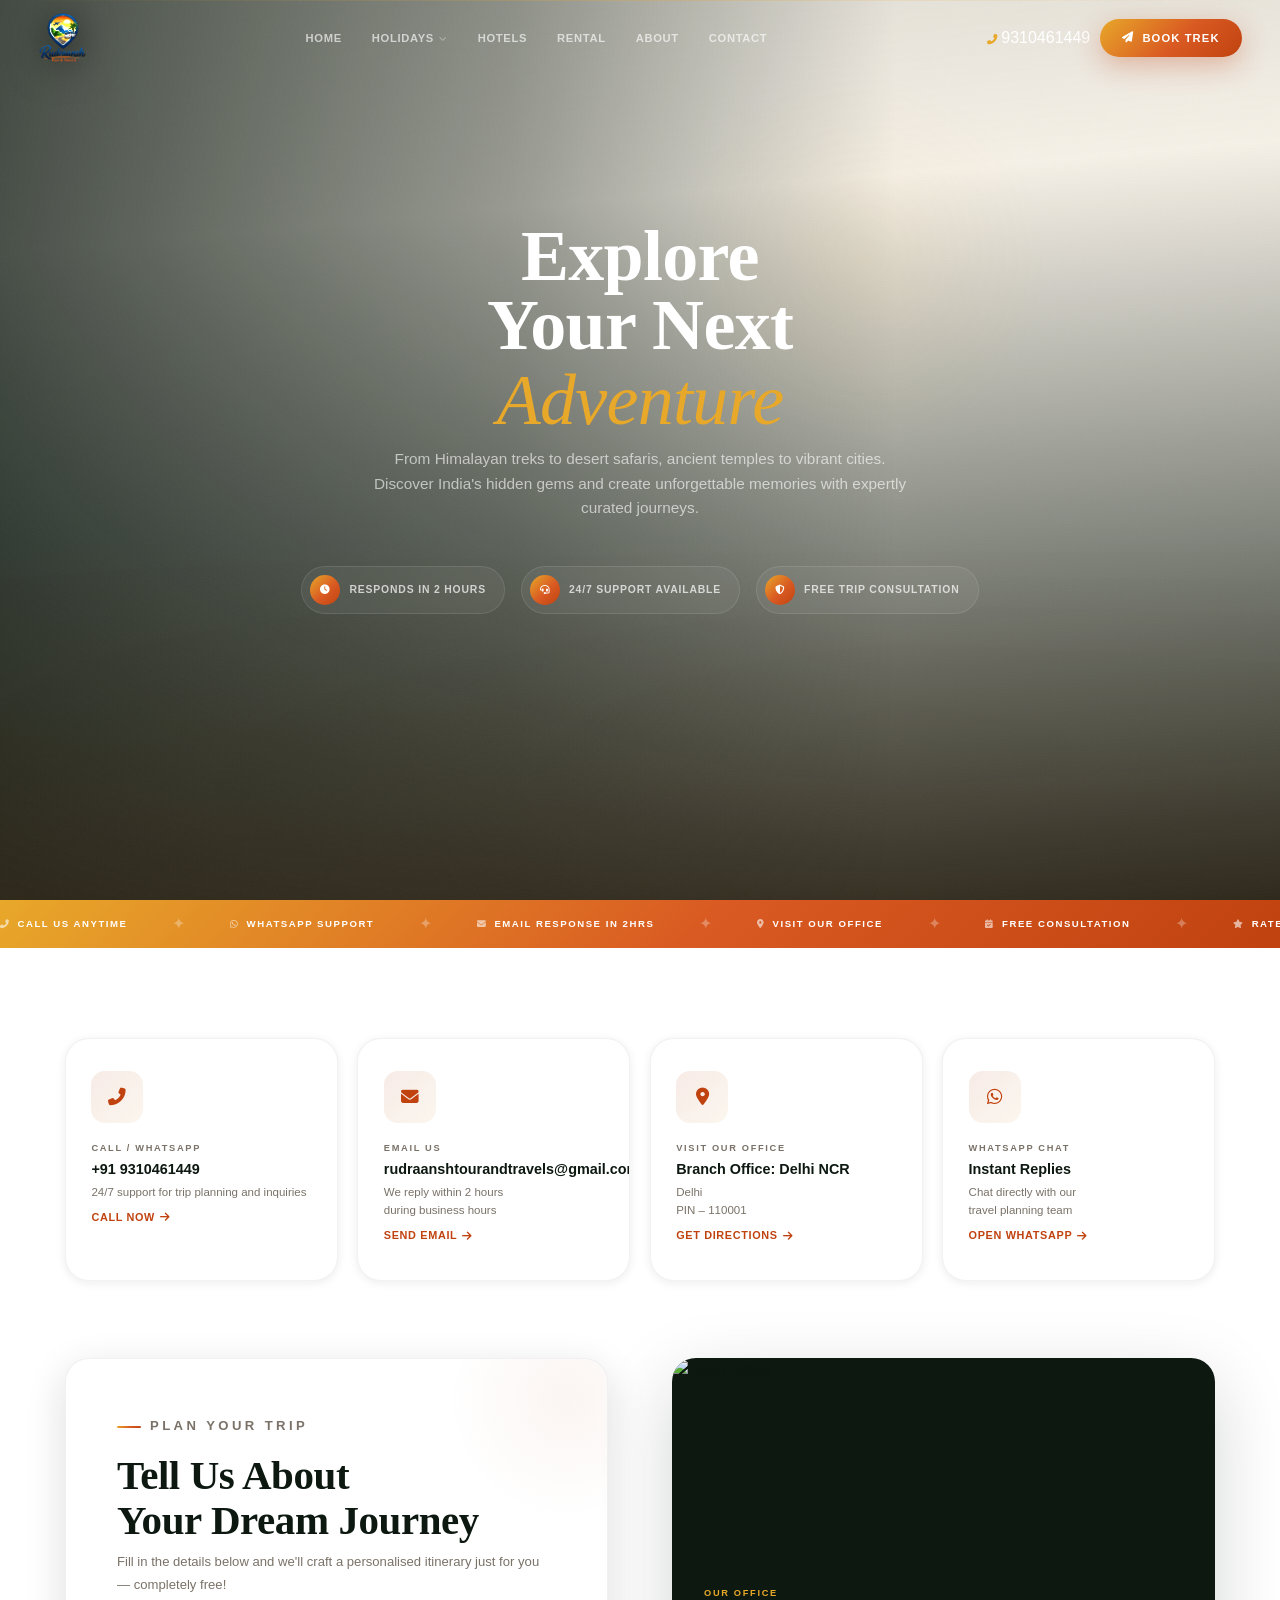
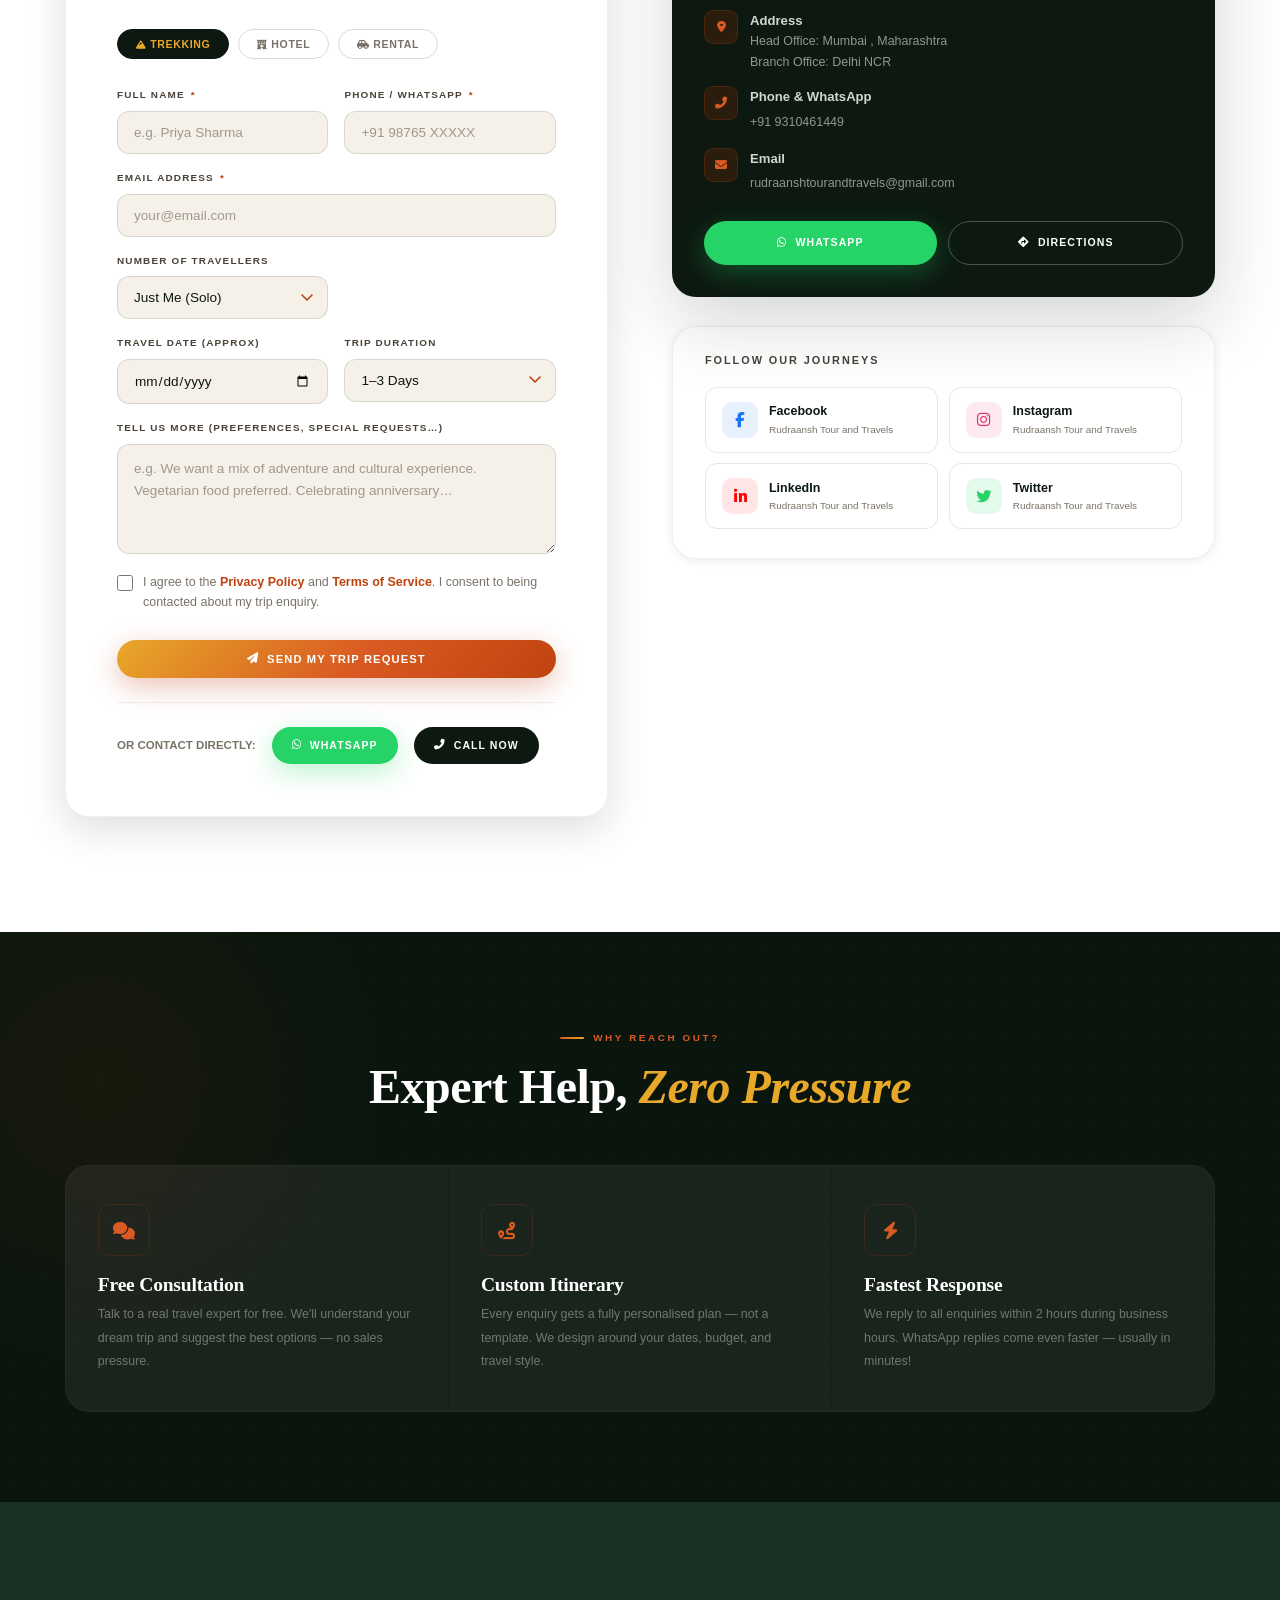
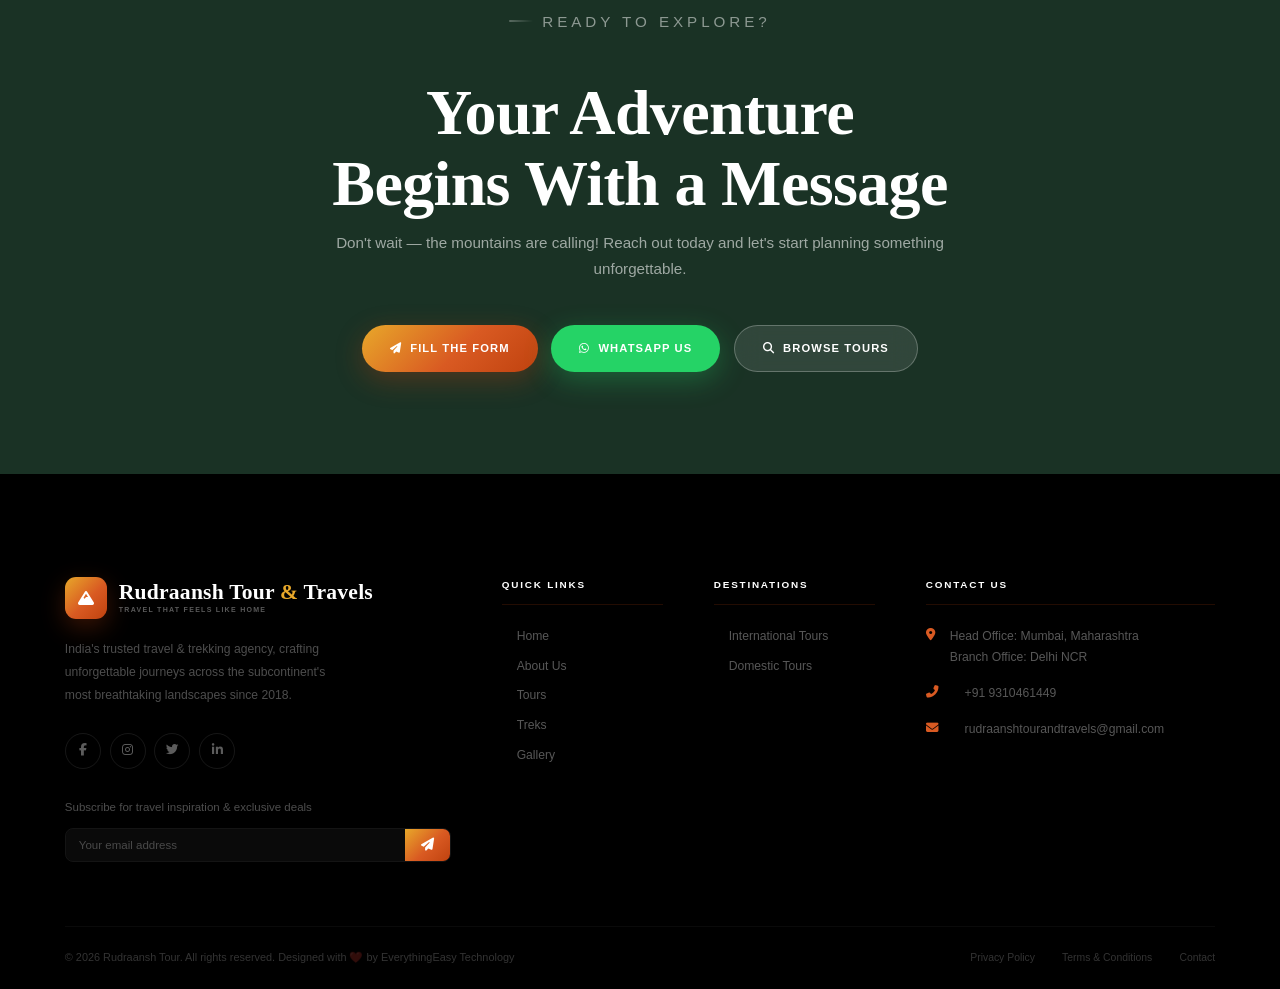
==== commit 6307812b: "Initial commit" ====
--- a/contact.html
+++ b/contact.html
@@ -1,19 +1,20 @@
 <!doctype html>
 <html lang="en">
 
-<head>
-  <meta charset="UTF-8" />
-  <meta name="viewport" content="width=device-width, initial-scale=1.0" />
-  <meta name="description"
-    content="Contact Tour & Travel – Plan your dream trek or tour across India. Get in touch with our travel experts today." />
-  <title>Contact Us | Tour & Travel – Travel That Feels Like Home</title>
-  <link rel="preconnect" href="https://fonts.googleapis.com" />
-  <link rel="preconnect" href="https://fonts.gstatic.com" crossorigin />
-  <link
-    href="https://fonts.googleapis.com/css2?family=Playfair+Display:ital,wght@0,400;0,500;0,700;0,900;1,400;1,700&family=DM+Sans:wght@300;400;500;600;700&family=DM+Serif+Display:ital@0;1&display=swap"
-    rel="stylesheet" />
-  <link rel="stylesheet" href="https://cdnjs.cloudflare.com/ajax/libs/font-awesome/6.5.0/css/all.min.css" />
-  <style>
+  <head>
+    <meta charset="UTF-8" />
+    <meta name="viewport" content="width=device-width, initial-scale=1.0" />
+    <meta name="description"
+      content="Contact Tour & Travel – Plan your dream trek or tour across India. Get in touch with our travel experts today." />
+    <title>Contact Us | Tour & Travel – Travel That Feels Like Home</title>
+    <link rel="preconnect" href="https://fonts.googleapis.com" />
+    <link rel="preconnect" href="https://fonts.gstatic.com" crossorigin />
+    <link
+      href="https://fonts.googleapis.com/css2?family=Playfair+Display:ital,wght@0,400;0,500;0,700;0,900;1,400;1,700&family=DM+Sans:wght@300;400;500;600;700&family=DM+Serif+Display:ital@0;1&display=swap"
+      rel="stylesheet" />
+    <link rel="stylesheet"
+      href="https://cdnjs.cloudflare.com/ajax/libs/font-awesome/6.5.0/css/all.min.css" />
+    <style>
     /* ═══════════════════════════════════════════════
    DESIGN TOKENS — same as main site
 ═══════════════════════════════════════════════ */
@@ -2677,14 +2678,14 @@
       }
     }
   </style>
-  <link rel="stylesheet" href="style/style.css" />
-</head>
-
-<body>
-  <!-- Navbar placeholder -->
-  <div id="navbar-container"></div>
-
-  <script>
+    <link rel="stylesheet" href="style/style.css" />
+  </head>
+
+  <body>
+    <!-- Navbar placeholder -->
+    <div id="navbar-container"></div>
+
+    <script>
     // Load navbar from nav.html
     fetch("nav.html")
       .then((response) => response.text())
@@ -2773,282 +2774,299 @@
       };
     }
   </script>
-  <!-- ══════════════════════════════════
+    <!-- ══════════════════════════════════
      CONTACT HERO
 ══════════════════════════════════ -->
-  <section id="hero">
-    <!-- Cinematic multi-layer background -->
-    <div class="hero-bg">
-      <video class="hero-bg-img" autoplay muted loop playsinline>
-        <source src="images/1.mp4" type="video/mp4" />
-        Your browser does not support the video tag.
-      </video>
-      <div class="hero-bg-layer1"></div>
-      <div class="hero-bg-layer2"></div>
-      <div class="hero-bg-layer3"></div>
-      <div class="hero-grain"></div>
-      <div class="hero-flare"></div>
-      <div class="hero-scanline"></div>
-      <div class="hero-particles" id="particles"></div>
-    </div>
-
-    <div class="hero-content">
-      <div class="hero-center">
-        <!-- Word-by-word cinematic reveal - CENTERED -->
-        <h1 class="hero-h1">
-          <span class="word">Explore</span><br />
-          <span class="word">Your Next</span>
-          <em><span class="word italic">Adventure</span></em>
-        </h1>
-
-        <p class="hero-p">
-          From Himalayan treks to desert safaris, ancient temples to vibrant
-          cities. Discover India's hidden gems and create unforgettable
-          memories with expertly curated journeys.
-        </p>
+    <section id="hero">
+      <!-- Cinematic multi-layer background -->
+      <div class="hero-bg">
+        <video class="hero-bg-img" autoplay muted loop playsinline>
+          <source src="images/1.mp4" type="video/mp4" />
+          Your browser does not support the video tag.
+        </video>
+        <div class="hero-bg-layer1"></div>
+        <div class="hero-bg-layer2"></div>
+        <div class="hero-bg-layer3"></div>
+        <div class="hero-grain"></div>
+        <div class="hero-flare"></div>
+        <div class="hero-scanline"></div>
+        <div class="hero-particles" id="particles"></div>
       </div>
-      <div class="badges-row" style="padding-bottom: clamp(2.5rem, 5vw, 4rem)">
-        <div class="badge-chip">
-          <div class="chip-dot"><i class="fas fa-clock"></i></div>
-          <span>Responds in 2 Hours</span>
+
+      <div class="hero-content">
+        <div class="hero-center">
+          <!-- Word-by-word cinematic reveal - CENTERED -->
+          <h1 class="hero-h1">
+            <span class="word">Explore</span><br />
+            <span class="word">Your Next</span>
+            <em><span class="word italic">Adventure</span></em>
+          </h1>
+
+          <p class="hero-p">
+            From Himalayan treks to desert safaris, ancient temples to vibrant
+            cities. Discover India's hidden gems and create unforgettable
+            memories with expertly curated journeys.
+          </p>
         </div>
-        <div class="badge-chip">
-          <div class="chip-dot"><i class="fas fa-headset"></i></div>
-          <span>24/7 Support Available</span>
-        </div>
-        <div class="badge-chip">
-          <div class="chip-dot"><i class="fas fa-shield-alt"></i></div>
-          <span>Free Trip Consultation</span>
-        </div>
-      </div>
-    </div>
-  </section>
-
-  <!-- Marquee -->
-  <div class="marquee-strip" aria-hidden="true">
-    <div class="marquee-tr">
-      <div class="marquee-item">
-        <i class="fas fa-phone-alt"></i> Call Us Anytime
-      </div>
-      <span class="marquee-dot">✦</span>
-      <div class="marquee-item">
-        <i class="fab fa-whatsapp"></i> WhatsApp Support
-      </div>
-      <span class="marquee-dot">✦</span>
-      <div class="marquee-item">
-        <i class="fas fa-envelope"></i> Email Response in 2hrs
-      </div>
-      <span class="marquee-dot">✦</span>
-      <div class="marquee-item">
-        <i class="fas fa-map-marker-alt"></i> Visit Our Office
-      </div>
-      <span class="marquee-dot">✦</span>
-      <div class="marquee-item">
-        <i class="fas fa-calendar-check"></i> Free Consultation
-      </div>
-      <span class="marquee-dot">✦</span>
-      <div class="marquee-item">
-        <i class="fas fa-star"></i> Rated 4.9 on Google
-      </div>
-      <span class="marquee-dot">✦</span>
-      <div class="marquee-item">
-        <i class="fas fa-phone-alt"></i> Call Us Anytime
-      </div>
-      <span class="marquee-dot">✦</span>
-      <div class="marquee-item">
-        <i class="fab fa-whatsapp"></i> WhatsApp Support
-      </div>
-      <span class="marquee-dot">✦</span>
-      <div class="marquee-item">
-        <i class="fas fa-envelope"></i> Email Response in 2hrs
-      </div>
-      <span class="marquee-dot">✦</span>
-      <div class="marquee-item">
-        <i class="fas fa-map-marker-alt"></i> Visit Our Office
-      </div>
-      <span class="marquee-dot">✦</span>
-      <div class="marquee-item">
-        <i class="fas fa-calendar-check"></i> Free Consultation
-      </div>
-      <span class="marquee-dot">✦</span>
-      <div class="marquee-item">
-        <i class="fas fa-star"></i> Rated 4.9 on Google
-      </div>
-      <span class="marquee-dot">✦</span>
-    </div>
-  </div>
-
-  <!-- ══════════════════════════════════
-     QUICK CONTACT INFO CARDS
-══════════════════════════════════ -->
-  <section id="contact-info">
-    <div class="wrap">
-      <div class="info-cards rv">
-        <div class="info-card">
-          <div class="ic-icon"><i class="fas fa-phone-alt"></i></div>
-          <div>
-            <div class="ic-label">Call / WhatsApp</div>
-            <div class="ic-val">+91 9310461449</div>
-            <div class="ic-sub">
-              24/7 support for trip planning and inquiries
-            </div>
-            <a href="tel:+9310461449" class="ic-link">Call Now <i class="fas fa-arrow-right"></i></a>
+        <div class="badges-row"
+          style="padding-bottom: clamp(2.5rem, 5vw, 4rem)">
+          <div class="badge-chip">
+            <div class="chip-dot"><i class="fas fa-clock"></i></div>
+            <span>Responds in 2 Hours</span>
           </div>
-        </div>
-        <div class="info-card">
-          <div class="ic-icon"><i class="fas fa-envelope"></i></div>
-          <div>
-            <div class="ic-label">Email Us</div>
-            <div class="ic-val">rudraanshtourandtravels@gmail.com</div>
-            <div class="ic-sub">
-              We reply within 2 hours<br />during business hours
-            </div>
-            <a href="mailto:rudraanshtourandtravels@gmail.com" class="ic-link">Send Email <i class="fas fa-arrow-right"></i></a>
+          <div class="badge-chip">
+            <div class="chip-dot"><i class="fas fa-headset"></i></div>
+            <span>24/7 Support Available</span>
           </div>
-        </div>
-        <div class="info-card">
-          <div class="ic-icon"><i class="fas fa-map-marker-alt"></i></div>
-          <div>
-            <div class="ic-label">Visit Our Office</div>
-            <div class="ic-val">
-              Branch Office: Delhi NCR
-            </div>
-            <div class="ic-sub"> Delhi <br />PIN – 110001</div>
-            <a href="#map-section" class="ic-link">Get Directions <i class="fas fa-arrow-right"></i></a>
-          </div>
-        </div>
-        <div class="info-card">
-          <div class="ic-icon"><i class="fab fa-whatsapp"></i></div>
-          <div>
-            <div class="ic-label">WhatsApp Chat</div>
-            <div class="ic-val">Instant Replies</div>
-            <div class="ic-sub">
-              Chat directly with our<br />travel planning team
-            </div>
-            <a href="https://wa.me/9310461449?text=Hi!%20I%20want%20to%20plan%20a%20trip." target="_blank"
-              rel="noopener" class="ic-link">Open WhatsApp <i class="fas fa-arrow-right"></i></a>
+          <div class="badge-chip">
+            <div class="chip-dot"><i class="fas fa-shield-alt"></i></div>
+            <span>Free Trip Consultation</span>
           </div>
         </div>
       </div>
+    </section>
+
+    <!-- Marquee -->
+    <div class="marquee-strip" aria-hidden="true">
+      <div class="marquee-tr">
+        <div class="marquee-item">
+          <i class="fas fa-phone-alt"></i> Call Us Anytime
+        </div>
+        <span class="marquee-dot">✦</span>
+        <div class="marquee-item">
+          <i class="fab fa-whatsapp"></i> WhatsApp Support
+        </div>
+        <span class="marquee-dot">✦</span>
+        <div class="marquee-item">
+          <i class="fas fa-envelope"></i> Email Response in 2hrs
+        </div>
+        <span class="marquee-dot">✦</span>
+        <div class="marquee-item">
+          <i class="fas fa-map-marker-alt"></i> Visit Our Office
+        </div>
+        <span class="marquee-dot">✦</span>
+        <div class="marquee-item">
+          <i class="fas fa-calendar-check"></i> Free Consultation
+        </div>
+        <span class="marquee-dot">✦</span>
+        <div class="marquee-item">
+          <i class="fas fa-star"></i> Rated 4.9 on Google
+        </div>
+        <span class="marquee-dot">✦</span>
+        <div class="marquee-item">
+          <i class="fas fa-phone-alt"></i> Call Us Anytime
+        </div>
+        <span class="marquee-dot">✦</span>
+        <div class="marquee-item">
+          <i class="fab fa-whatsapp"></i> WhatsApp Support
+        </div>
+        <span class="marquee-dot">✦</span>
+        <div class="marquee-item">
+          <i class="fas fa-envelope"></i> Email Response in 2hrs
+        </div>
+        <span class="marquee-dot">✦</span>
+        <div class="marquee-item">
+          <i class="fas fa-map-marker-alt"></i> Visit Our Office
+        </div>
+        <span class="marquee-dot">✦</span>
+        <div class="marquee-item">
+          <i class="fas fa-calendar-check"></i> Free Consultation
+        </div>
+        <span class="marquee-dot">✦</span>
+        <div class="marquee-item">
+          <i class="fas fa-star"></i> Rated 4.9 on Google
+        </div>
+        <span class="marquee-dot">✦</span>
+      </div>
     </div>
-  </section>
-
-  <!-- ══════════════════════════════════
+
+    <!-- ══════════════════════════════════
+     QUICK CONTACT INFO CARDS
+══════════════════════════════════ -->
+    <section id="contact-info">
+      <div class="wrap">
+        <div class="info-cards rv">
+          <div class="info-card">
+            <div class="ic-icon"><i class="fas fa-phone-alt"></i></div>
+            <div>
+              <div class="ic-label">Call / WhatsApp</div>
+              <div class="ic-val">+91 9310461449</div>
+              <div class="ic-sub">
+                24/7 support for trip planning and inquiries
+              </div>
+              <a href="tel:+9310461449" class="ic-link">Call Now <i
+                  class="fas fa-arrow-right"></i></a>
+            </div>
+          </div>
+          <div class="info-card">
+            <div class="ic-icon"><i class="fas fa-envelope"></i></div>
+            <div>
+              <div class="ic-label">Email Us</div>
+              <div class="ic-val">rudraanshtourandtravels@gmail.com</div>
+              <div class="ic-sub">
+                We reply within 2 hours<br />during business hours
+              </div>
+              <a href="mailto:rudraanshtourandtravels@gmail.com"
+                class="ic-link">Send Email <i
+                  class="fas fa-arrow-right"></i></a>
+            </div>
+          </div>
+          <div class="info-card">
+            <div class="ic-icon"><i class="fas fa-map-marker-alt"></i></div>
+            <div>
+              <div class="ic-label">Visit Our Office</div>
+              <div class="ic-val">
+                Branch Office: Delhi NCR
+              </div>
+              <div class="ic-sub"> Delhi <br />PIN – 110001</div>
+              <a href="#map-section" class="ic-link">Get Directions <i
+                  class="fas fa-arrow-right"></i></a>
+            </div>
+          </div>
+          <div class="info-card">
+            <div class="ic-icon"><i class="fab fa-whatsapp"></i></div>
+            <div>
+              <div class="ic-label">WhatsApp Chat</div>
+              <div class="ic-val">Instant Replies</div>
+              <div class="ic-sub">
+                Chat directly with our<br />travel planning team
+              </div>
+              <a
+                href="https://wa.me/9310461449?text=Hi!%20I%20want%20to%20plan%20a%20trip."
+                target="_blank"
+                rel="noopener" class="ic-link">Open WhatsApp <i
+                  class="fas fa-arrow-right"></i></a>
+            </div>
+          </div>
+        </div>
+      </div>
+    </section>
+
+    <!-- ══════════════════════════════════
      MAIN CONTACT SECTION
 ══════════════════════════════════ -->
-  <section id="contact-main">
-    <div class="wrap">
-      <div class="contact-grid">
-        <!-- ── FORM ── -->
-        <div class="rv-l">
-          <div class="form-wrap">
-            <!-- Success state (hidden initially) -->
-            <div class="form-success" id="formSuccess">
-              <div class="success-ico"><i class="fas fa-check"></i></div>
-              <h3>Trip Request Sent!</h3>
-              <p>
-                Thank you! Our travel expert will reach out within 2 hours
-                with your personalized plan. 🏔
-              </p>
-              <a href="index.html" class="btn btn-fire" style="margin-top: 0.5rem"><i class="fas fa-map-marked-alt"></i>
-                Explore Tours</a>
-            </div>
-
-            <!-- Form -->
-            <div id="mainForm">
-              <div class="form-head">
-                <p class="eyebrow">Plan Your Trip</p>
-                <h2>Tell Us About<br />Your Dream Journey</h2>
+    <section id="contact-main">
+      <div class="wrap">
+        <div class="contact-grid">
+          <!-- ── FORM ── -->
+          <div class="rv-l">
+            <div class="form-wrap">
+              <!-- Success state (hidden initially) -->
+              <div class="form-success" id="formSuccess">
+                <div class="success-ico"><i class="fas fa-check"></i></div>
+                <h3>Trip Request Sent!</h3>
                 <p>
-                  Fill in the details below and we'll craft a personalised
-                  itinerary just for you — completely free!
+                  Thank you! Our travel expert will reach out within 2 hours
+                  with your personalized plan. 🏔
                 </p>
+                <a href="index.html" class="btn btn-fire"
+                  style="margin-top: 0.5rem"><i
+                    class="fas fa-map-marked-alt"></i>
+                  Explore Tours</a>
               </div>
 
-              <!-- Trip type selector -->
-              <div class="trip-selector">
-                <button type="button" class="trip-chip selected" data-trip="trekking" onclick="selectTrip(this)">
-                  <i class="fas fa-mountain"></i> Trekking
-                </button>
-                <button type="button" class="trip-chip" data-trip="hotel" onclick="selectTrip(this)">
-                  <i class="fas fa-hotel"></i> Hotel
-                </button>
-                <button type="button" class="trip-chip" data-trip="rental" onclick="selectTrip(this)">
-                  <i class="fas fa-car-side"></i> Rental
-                </button>
-              </div>
-
-              <form id="contactForm" novalidate>
-                <div class="form-row">
-                  <div class="form-group">
-                    <label>Full Name <span class="req">*</span></label>
-                    <input type="text" id="fname" placeholder="e.g. Priya Sharma" required />
+              <!-- Form -->
+              <div id="mainForm">
+                <div class="form-head">
+                  <p class="eyebrow">Plan Your Trip</p>
+                  <h2>Tell Us About<br />Your Dream Journey</h2>
+                  <p>
+                    Fill in the details below and we'll craft a personalised
+                    itinerary just for you — completely free!
+                  </p>
+                </div>
+
+                <!-- Trip type selector -->
+                <div class="trip-selector">
+                  <button type="button" class="trip-chip selected"
+                    data-trip="trekking" onclick="selectTrip(this)">
+                    <i class="fas fa-mountain"></i> Trekking
+                  </button>
+                  <button type="button" class="trip-chip" data-trip="hotel"
+                    onclick="selectTrip(this)">
+                    <i class="fas fa-hotel"></i> Hotel
+                  </button>
+                  <button type="button" class="trip-chip" data-trip="rental"
+                    onclick="selectTrip(this)">
+                    <i class="fas fa-car-side"></i> Rental
+                  </button>
+                </div>
+
+                <form id="contactForm" novalidate>
+                  <div class="form-row">
+                    <div class="form-group">
+                      <label>Full Name <span class="req">*</span></label>
+                      <input type="text" id="fname"
+                        placeholder="e.g. Priya Sharma" required />
+                    </div>
+                    <div class="form-group">
+                      <label>Phone / WhatsApp <span class="req">*</span></label>
+                      <input type="tel" id="fphone"
+                        placeholder="+91 98765 XXXXX" required />
+                    </div>
                   </div>
-                  <div class="form-group">
-                    <label>Phone / WhatsApp <span class="req">*</span></label>
-                    <input type="tel" id="fphone" placeholder="+91 98765 XXXXX" required />
+                  <div class="form-row full">
+                    <div class="form-group">
+                      <label>Email Address <span class="req">*</span></label>
+                      <input type="email" id="femail"
+                        placeholder="your@email.com" required />
+                    </div>
                   </div>
-                </div>
-                <div class="form-row full">
-                  <div class="form-group">
-                    <label>Email Address <span class="req">*</span></label>
-                    <input type="email" id="femail" placeholder="your@email.com" required />
+                  <div class="form-row">
+                    <div class="form-group">
+                      <label>Number of Travellers</label>
+                      <select id="ftravellers">
+                        <option>Just Me (Solo)</option>
+                        <option>2 People</option>
+                        <option>3–5 People</option>
+                        <option>6–10 People</option>
+                        <option>11–20 People</option>
+                        <option>20+ People</option>
+                      </select>
+                    </div>
                   </div>
-                </div>
-                <div class="form-row">
-                  <div class="form-group">
-                    <label>Number of Travellers</label>
-                    <select id="ftravellers">
-                      <option>Just Me (Solo)</option>
-                      <option>2 People</option>
-                      <option>3–5 People</option>
-                      <option>6–10 People</option>
-                      <option>11–20 People</option>
-                      <option>20+ People</option>
-                    </select>
+                  <div class="form-row">
+                    <div class="form-group">
+                      <label>Travel Date (Approx)</label>
+                      <input type="date" id="fdate" />
+                    </div>
+                    <div class="form-group">
+                      <label>Trip Duration</label>
+                      <select id="fdur">
+                        <option>1–3 Days</option>
+                        <option>4–6 Days</option>
+                        <option>7–10 Days</option>
+                        <option>11–15 Days</option>
+                        <option>15+ Days</option>
+                        <option>Not Sure</option>
+                      </select>
+                    </div>
                   </div>
-                </div>
-                <div class="form-row">
-                  <div class="form-group">
-                    <label>Travel Date (Approx)</label>
-                    <input type="date" id="fdate" />
+
+                  <div class="form-row full">
+                    <div class="form-group">
+                      <label>Tell Us More (Preferences, Special
+                        Requests…)</label>
+                      <textarea id="fmsg"
+                        placeholder="e.g. We want a mix of adventure and cultural experience. Vegetarian food preferred. Celebrating anniversary…"></textarea>
+                    </div>
                   </div>
-                  <div class="form-group">
-                    <label>Trip Duration</label>
-                    <select id="fdur">
-                      <option>1–3 Days</option>
-                      <option>4–6 Days</option>
-                      <option>7–10 Days</option>
-                      <option>11–15 Days</option>
-                      <option>15+ Days</option>
-                      <option>Not Sure</option>
-                    </select>
+
+                  <div class="check-row">
+                    <input type="checkbox" id="fterms" required />
+                    <label for="fterms">I agree to the <a href="#">Privacy
+                        Policy</a> and
+                      <a href="#">Terms of Service</a>. I consent to being
+                      contacted about my trip enquiry.</label>
                   </div>
-                </div>
-
-
-                <div class="form-row full">
-                  <div class="form-group">
-                    <label>Tell Us More (Preferences, Special Requests…)</label>
-                    <textarea id="fmsg"
-                      placeholder="e.g. We want a mix of adventure and cultural experience. Vegetarian food preferred. Celebrating anniversary…"></textarea>
-                  </div>
-                </div>
-
-                <div class="check-row">
-                  <input type="checkbox" id="fterms" required />
-                  <label for="fterms">I agree to the <a href="#">Privacy Policy</a> and
-                    <a href="#">Terms of Service</a>. I consent to being
-                    contacted about my trip enquiry.</label>
-                </div>
-
-                <button type="submit" class="btn btn-fire form-submit">
-                  <i class="fas fa-paper-plane"></i> Send My Trip Request
-                </button>
-              </form>
-
-              <!-- Alt contact row -->
-              <div style="
+
+                  <button type="submit" class="btn btn-fire form-submit">
+                    <i class="fas fa-paper-plane"></i> Send My Trip Request
+                  </button>
+                </form>
+
+                <!-- Alt contact row -->
+                <div style="
                     display: flex;
                     align-items: center;
                     gap: 1rem;
@@ -3057,69 +3075,77 @@
                     border-top: 1px solid rgba(10, 26, 15, 0.07);
                     flex-wrap: wrap;
                   ">
-                <span style="
+                  <span style="
                       font-size: 0.72rem;
                       color: var(--muted);
                       font-weight: 600;
                     ">OR CONTACT DIRECTLY:</span>
-                <a href="https://wa.me/9310461449" class="btn btn-wa" style="padding: 10px 20px; font-size: 0.66rem"
-                  target="_blank" rel="noopener"><i class="fab fa-whatsapp"></i> WhatsApp</a>
-                <a href="tel:+9310461449" class="btn btn-dark" style="padding: 10px 20px; font-size: 0.66rem"><i
-                    class="fas fa-phone-alt"></i> Call Now</a>
+                  <a href="https://wa.me/9310461449" class="btn btn-wa"
+                    style="padding: 10px 20px; font-size: 0.66rem"
+                    target="_blank" rel="noopener"><i
+                      class="fab fa-whatsapp"></i> WhatsApp</a>
+                  <a href="tel:+9310461449" class="btn btn-dark"
+                    style="padding: 10px 20px; font-size: 0.66rem"><i
+                      class="fas fa-phone-alt"></i> Call Now</a>
+                </div>
               </div>
             </div>
           </div>
-        </div>
-
-        <!-- ── INFO SIDE ── -->
-        <div class="info-side rv-r">
-          <!-- Office card -->
-          <div class="office-card">
-            <div class="office-img">
-              <img src="https://encrypted-tbn0.gstatic.com/images?q=tbn:ANd9GcRZkKCk_jSd7jENWfVrYvKnBIHhOaL_s5AJSQ&s"
-                alt="Delhi Office" loading="lazy" />
-            </div>
-            <div class="office-body">
-              <div class="office-tag">Our Office</div>
-              <h3>Delhi Office</h3>
-              <div class="office-details">
-                <div class="od">
-                  <div class="od-ico">
-                    <i class="fas fa-map-marker-alt"></i>
+
+          <!-- ── INFO SIDE ── -->
+          <div class="info-side rv-r">
+            <!-- Office card -->
+            <div class="office-card">
+              <div class="office-img">
+                <img
+                  src="https://encrypted-tbn0.gstatic.com/images?q=tbn:ANd9GcRZkKCk_jSd7jENWfVrYvKnBIHhOaL_s5AJSQ&s"
+                  alt="Delhi Office" loading="lazy" />
+              </div>
+              <div class="office-body">
+                <div class="office-tag">Our Office</div>
+                <!-- <h3>Delhi Office</h3> -->
+                <div class="office-details">
+                  <div class="od">
+                    <div class="od-ico">
+                      <i class="fas fa-map-marker-alt"></i>
+                    </div>
+                    <div>
+                      <strong>Address</strong>
+                      <p>
+                        Head Office: Mumbai , Maharashtra<br />
+                        Branch Office: Delhi NCR
+                      </p>
+                    </div>
                   </div>
-                  <div>
-                    <strong>Address</strong>
-                    <p>
-             Head Office: Mumbai , Maharashtra<br />
-              Branch Office: Delhi NCR
-            </p>
+                  <div class="od">
+                    <div class="od-ico"><i class="fas fa-phone-alt"></i></div>
+                    <div>
+                      <strong>Phone &amp; WhatsApp</strong><a
+                        href="tel:+9310461449">+91 9310461449</a>
+                    </div>
+                  </div>
+                  <div class="od">
+                    <div class="od-ico"><i class="fas fa-envelope"></i></div>
+                    <div>
+                      <strong>Email</strong><a
+                        href="mailto:rudraanshtourandtravels@gmail.com">rudraanshtourandtravels@gmail.com</a>
+                    </div>
                   </div>
                 </div>
-                <div class="od">
-                  <div class="od-ico"><i class="fas fa-phone-alt"></i></div>
-                  <div>
-                    <strong>Phone &amp; WhatsApp</strong><a href="tel:+9310461449">+91 9310461449</a>
-                  </div>
-                </div>
-                <div class="od">
-                  <div class="od-ico"><i class="fas fa-envelope"></i></div>
-                  <div>
-                    <strong>Email</strong><a href="mailto:rudraanshtourandtravels@gmail.com">rudraanshtourandtravels@gmail.com</a>
-                  </div>
+                <div class="office-ctas">
+                  <a href="https://wa.me/9310461449" class="btn btn-wa"
+                    target="_blank" rel="noopener"><i
+                      class="fab fa-whatsapp"></i> WhatsApp</a>
+                  <a href="#map-section" class="btn btn-outline"
+                    style="color: #fff; border-color: rgba(255, 255, 255, 0.25)"><i
+                      class="fas fa-directions"></i>
+                    Directions</a>
                 </div>
               </div>
-              <div class="office-ctas">
-                <a href="https://wa.me/9310461449" class="btn btn-wa" target="_blank" rel="noopener"><i
-                    class="fab fa-whatsapp"></i> WhatsApp</a>
-                <a href="#map-section" class="btn btn-outline"
-                  style="color: #fff; border-color: rgba(255, 255, 255, 0.25)"><i class="fas fa-directions"></i>
-                  Directions</a>
-              </div>
             </div>
-          </div>
-
-          <!-- Office hours -->
-          <!-- <div class="hours-card">
+
+            <!-- Office hours -->
+            <!-- <div class="hours-card">
             <h4>
               <i class="fas fa-clock" style="color: var(--terra); margin-right: 7px"></i>
               Office Hours
@@ -3152,56 +3178,63 @@
             </div>
           </div> -->
 
-          <!-- Social links -->
-          <div class="social-card">
-            <h4>Follow Our Journeys</h4>
-            <div class="social-links">
-              <a href="https://www.facebook.com/profile.php?id=61573234485844" class="soc-link fb">
-                <div class="soc-ico fb-c">
-                  <i class="fab fa-facebook-f"></i>
-                </div>
-                <div>
-                  <div class="soc-name">Facebook</div>
-                  <div class="soc-handle">Rudraansh Tour and Travels</div>
-                </div>
-              </a>
-              <a href="https://www.instagram.com/rudraansh_tour_and_travels?igsh=ZWZqaTEzcnNnYzYx" class="soc-link ig">
-                <div class="soc-ico ig-c">
-                  <i class="fab fa-instagram"></i>
-                </div>
-                <div>
-                  <div class="soc-name">Instagram</div>
-                  <div class="soc-handle">Rudraansh Tour and Travels</div>
-                </div>
-              </a>
-              <a href="https://www.linkedin.com/in/rudraansh-tour-and-travels-490188404?utm_source=share_via&utm_content=profile&utm_medium=member_android" class="soc-link yt">
-                <div class="soc-ico yt-c"><i class="fab fa-linkedin-in"></i></div>
-                <div>
-                  <div class="soc-name">LinkedIn</div>
-                  <div class="soc-handle">Rudraansh Tour and Travels</div>
-                </div>
-              </a>
-              <a href="https://x.com/TourRudraansh" class="soc-link wa" target="_blank" rel="noopener">
-                <div class="soc-ico wa-c">
-                  <i class="fab fa-twitter"></i>
-                </div>
-                <div>
-                  <div class="soc-name">Twitter</div>
-                  <div class="soc-handle">Rudraansh Tour and Travels</div>
-                  
-                </div>
-              </a>
+            <!-- Social links -->
+            <div class="social-card">
+              <h4>Follow Our Journeys</h4>
+              <div class="social-links">
+                <a href="https://www.facebook.com/profile.php?id=61573234485844"
+                  class="soc-link fb">
+                  <div class="soc-ico fb-c">
+                    <i class="fab fa-facebook-f"></i>
+                  </div>
+                  <div>
+                    <div class="soc-name">Facebook</div>
+                    <div class="soc-handle">Rudraansh Tour and Travels</div>
+                  </div>
+                </a>
+                <a
+                  href="https://www.instagram.com/rudraansh_tour_and_travels?igsh=ZWZqaTEzcnNnYzYx"
+                  class="soc-link ig">
+                  <div class="soc-ico ig-c">
+                    <i class="fab fa-instagram"></i>
+                  </div>
+                  <div>
+                    <div class="soc-name">Instagram</div>
+                    <div class="soc-handle">Rudraansh Tour and Travels</div>
+                  </div>
+                </a>
+                <a
+                  href="https://www.linkedin.com/in/rudraansh-tour-and-travels-490188404?utm_source=share_via&utm_content=profile&utm_medium=member_android"
+                  class="soc-link yt">
+                  <div class="soc-ico yt-c"><i
+                      class="fab fa-linkedin-in"></i></div>
+                  <div>
+                    <div class="soc-name">LinkedIn</div>
+                    <div class="soc-handle">Rudraansh Tour and Travels</div>
+                  </div>
+                </a>
+                <a href="https://x.com/TourRudraansh" class="soc-link wa"
+                  target="_blank" rel="noopener">
+                  <div class="soc-ico wa-c">
+                    <i class="fab fa-twitter"></i>
+                  </div>
+                  <div>
+                    <div class="soc-name">Twitter</div>
+                    <div class="soc-handle">Rudraansh Tour and Travels</div>
+
+                  </div>
+                </a>
+              </div>
             </div>
           </div>
         </div>
       </div>
-    </div>
-  </section>
-
-  <!-- ══════════════════════════════════
+    </section>
+
+    <!-- ══════════════════════════════════
      MAP SECTION
 ══════════════════════════════════ -->
-  <!-- <section id="map-section">
+    <!-- <section id="map-section">
       <div class="wrap">
         <div class="map-head rv">
           <p class="eyebrow" style="justify-content: center">Find Us</p>
@@ -3242,71 +3275,75 @@
       </div>
     </section> -->
 
-  <!-- ══════════════════════════════════
+    <!-- ══════════════════════════════════
      WHY CONTACT US — TRUST CARDS
 ══════════════════════════════════ -->
-  <section id="trust-strip">
-    <div class="trust-glow"></div>
-    <div class="wrap trust-inner">
-      <div class="trust-head rv">
-        <p class="eyebrow">Why Reach Out?</p>
-        <h2>Expert Help, <em>Zero Pressure</em></h2>
-      </div>
-      <div class="trust-cards rv">
-        <div class="tc">
-          <div class="tc-i"><i class="fas fa-comments"></i></div>
-          <h3>Free Consultation</h3>
-          <p>
-            Talk to a real travel expert for free. We'll understand your dream
-            trip and suggest the best options — no sales pressure.
-          </p>
+    <section id="trust-strip">
+      <div class="trust-glow"></div>
+      <div class="wrap trust-inner">
+        <div class="trust-head rv">
+          <p class="eyebrow">Why Reach Out?</p>
+          <h2>Expert Help, <em>Zero Pressure</em></h2>
         </div>
-        <div class="tc">
-          <div class="tc-i"><i class="fas fa-route"></i></div>
-          <h3>Custom Itinerary</h3>
-          <p>
-            Every enquiry gets a fully personalised plan — not a template. We
-            design around your dates, budget, and travel style.
-          </p>
-        </div>
-        <div class="tc">
-          <div class="tc-i"><i class="fas fa-bolt"></i></div>
-          <h3>Fastest Response</h3>
-          <p>
-            We reply to all enquiries within 2 hours during business hours.
-            WhatsApp replies come even faster — usually in minutes!
-          </p>
+        <div class="trust-cards rv">
+          <div class="tc">
+            <div class="tc-i"><i class="fas fa-comments"></i></div>
+            <h3>Free Consultation</h3>
+            <p>
+              Talk to a real travel expert for free. We'll understand your dream
+              trip and suggest the best options — no sales pressure.
+            </p>
+          </div>
+          <div class="tc">
+            <div class="tc-i"><i class="fas fa-route"></i></div>
+            <h3>Custom Itinerary</h3>
+            <p>
+              Every enquiry gets a fully personalised plan — not a template. We
+              design around your dates, budget, and travel style.
+            </p>
+          </div>
+          <div class="tc">
+            <div class="tc-i"><i class="fas fa-bolt"></i></div>
+            <h3>Fastest Response</h3>
+            <p>
+              We reply to all enquiries within 2 hours during business hours.
+              WhatsApp replies come even faster — usually in minutes!
+            </p>
+          </div>
         </div>
       </div>
-    </div>
-  </section>
-
-  <!-- ══════════════════════════════════
+    </section>
+
+    <!-- ══════════════════════════════════
      FINAL CTA
 ══════════════════════════════════ -->
-  <section id="final-cta">
-    <div class="wrap">
-      <div class="cta-body rv">
-        <p class="eyebrow">Ready to Explore?</p>
-        <h2>Your Adventure<br />Begins With a Message</h2>
-        <p>
-          Don't wait — the mountains are calling! Reach out today and let's
-          start planning something unforgettable.
-        </p>
-        <div class="cta-row">
-          <a href="#contact-main" class="btn btn-fire"><i class="fas fa-paper-plane"></i> Fill the Form</a>
-          <a href="https://wa.me/9310461449" class="btn btn-wa" target="_blank" rel="noopener"><i
-              class="fab fa-whatsapp"></i> WhatsApp Us</a>
-          <a href="tours.html" class="btn btn-ghost"><i class="fas fa-search"></i> Browse Tours</a>
+    <section id="final-cta">
+      <div class="wrap">
+        <div class="cta-body rv">
+          <p class="eyebrow">Ready to Explore?</p>
+          <h2>Your Adventure<br />Begins With a Message</h2>
+          <p>
+            Don't wait — the mountains are calling! Reach out today and let's
+            start planning something unforgettable.
+          </p>
+          <div class="cta-row">
+            <a href="#contact-main" class="btn btn-fire"><i
+                class="fas fa-paper-plane"></i> Fill the Form</a>
+            <a href="https://wa.me/9310461449" class="btn btn-wa"
+              target="_blank" rel="noopener"><i
+                class="fab fa-whatsapp"></i> WhatsApp Us</a>
+            <a href="tours.html" class="btn btn-ghost"><i
+                class="fas fa-search"></i> Browse Tours</a>
+          </div>
         </div>
       </div>
-    </div>
-  </section>
-
-  <div id="footer-container"></div>
-  <div id="formAlert" class="form-alert" role="status" aria-live="polite"></div>
-
-  <script>
+    </section>
+
+    <div id="footer-container"></div>
+    <div id="formAlert" class="form-alert" role="status"
+      aria-live="polite"></div>
+
+    <script>
     // Load footer from footer.html
     fetch("footer.html")
       .then((response) => response.text())
@@ -3316,7 +3353,7 @@
       .catch((error) => console.log("Error loading footer:", error));
   </script>
 
-  <script>
+    <script>
     /* ── Header scroll ── */
 
     /* ── Trip type selector ── */
@@ -3526,7 +3563,7 @@
       });
     });
   </script>
-  <script>
+    <script>
     const hdr = document.getElementById("hdr");
     const stickyBar = document.getElementById("stickyBar");
     window.addEventListener(
@@ -3574,6 +3611,6 @@
       initRevealAnimations();
     }
   </script>
-</body>
+  </body>
 
 </html>
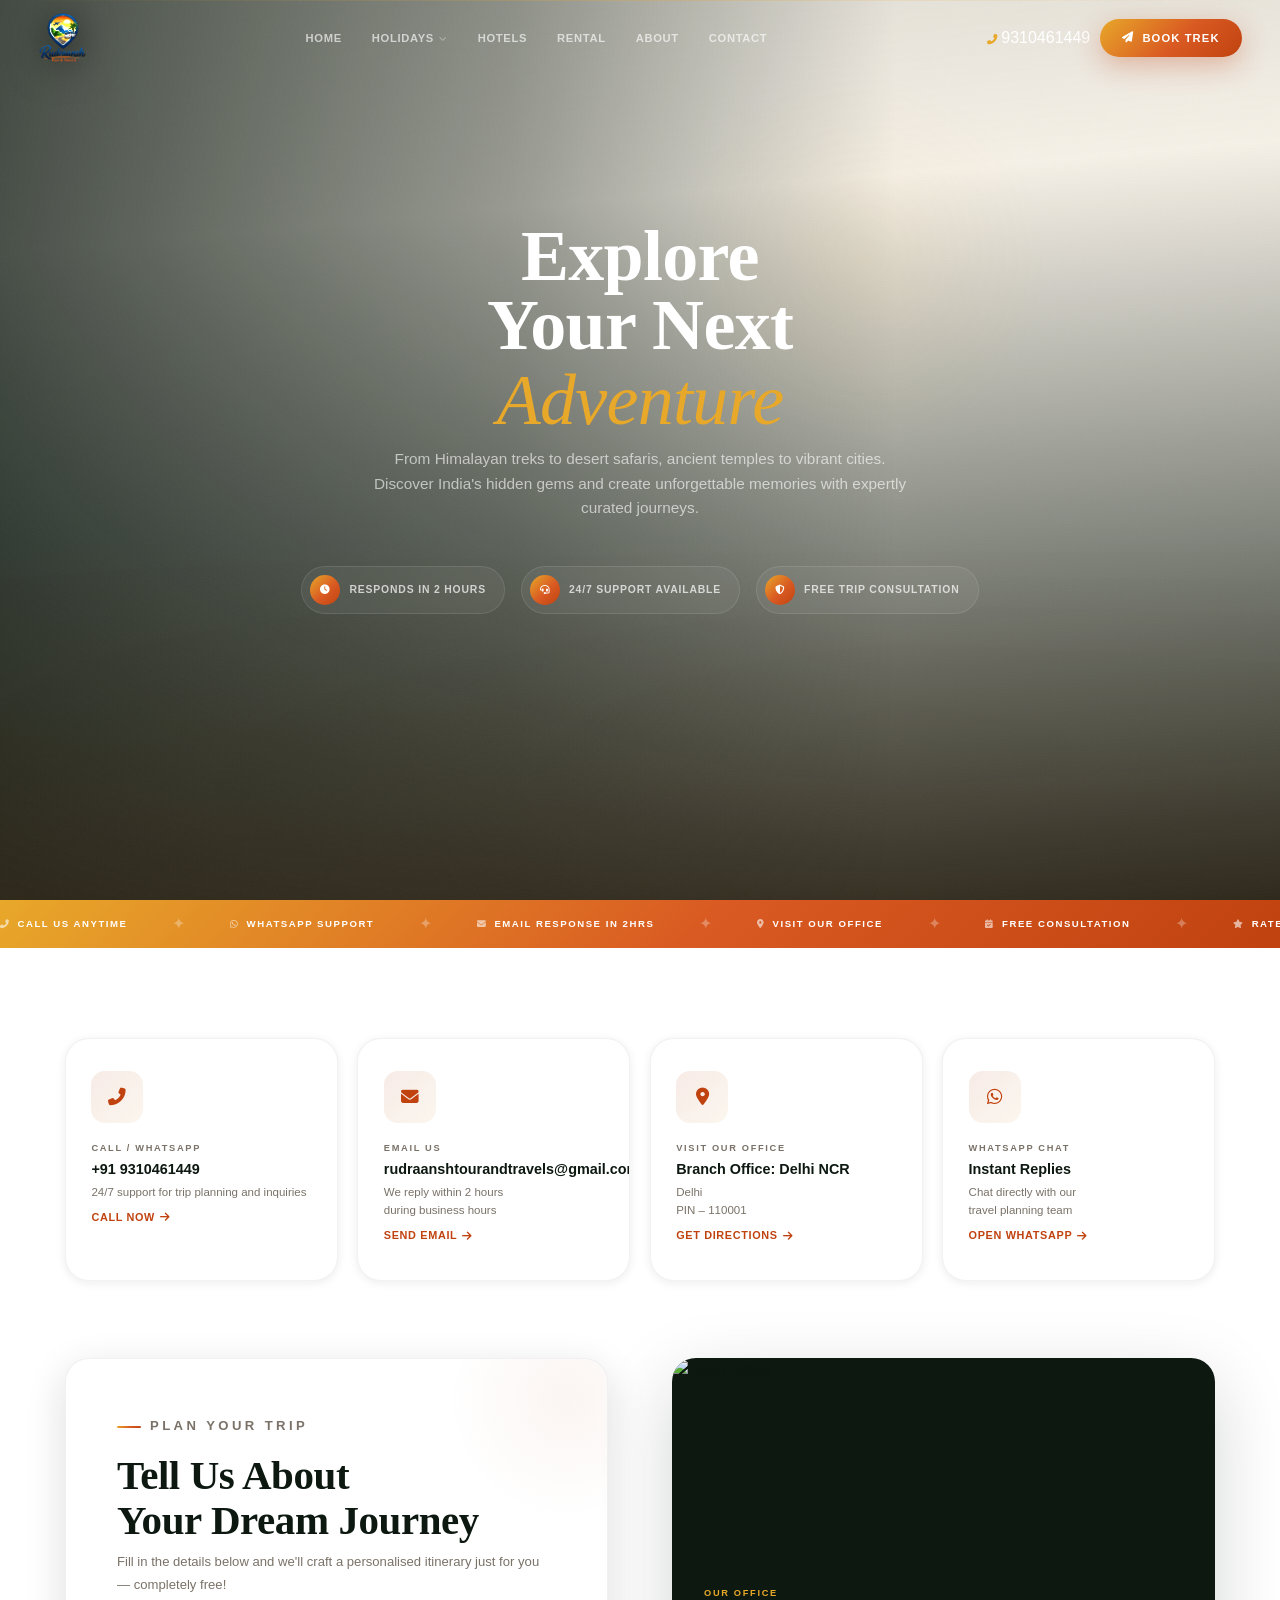
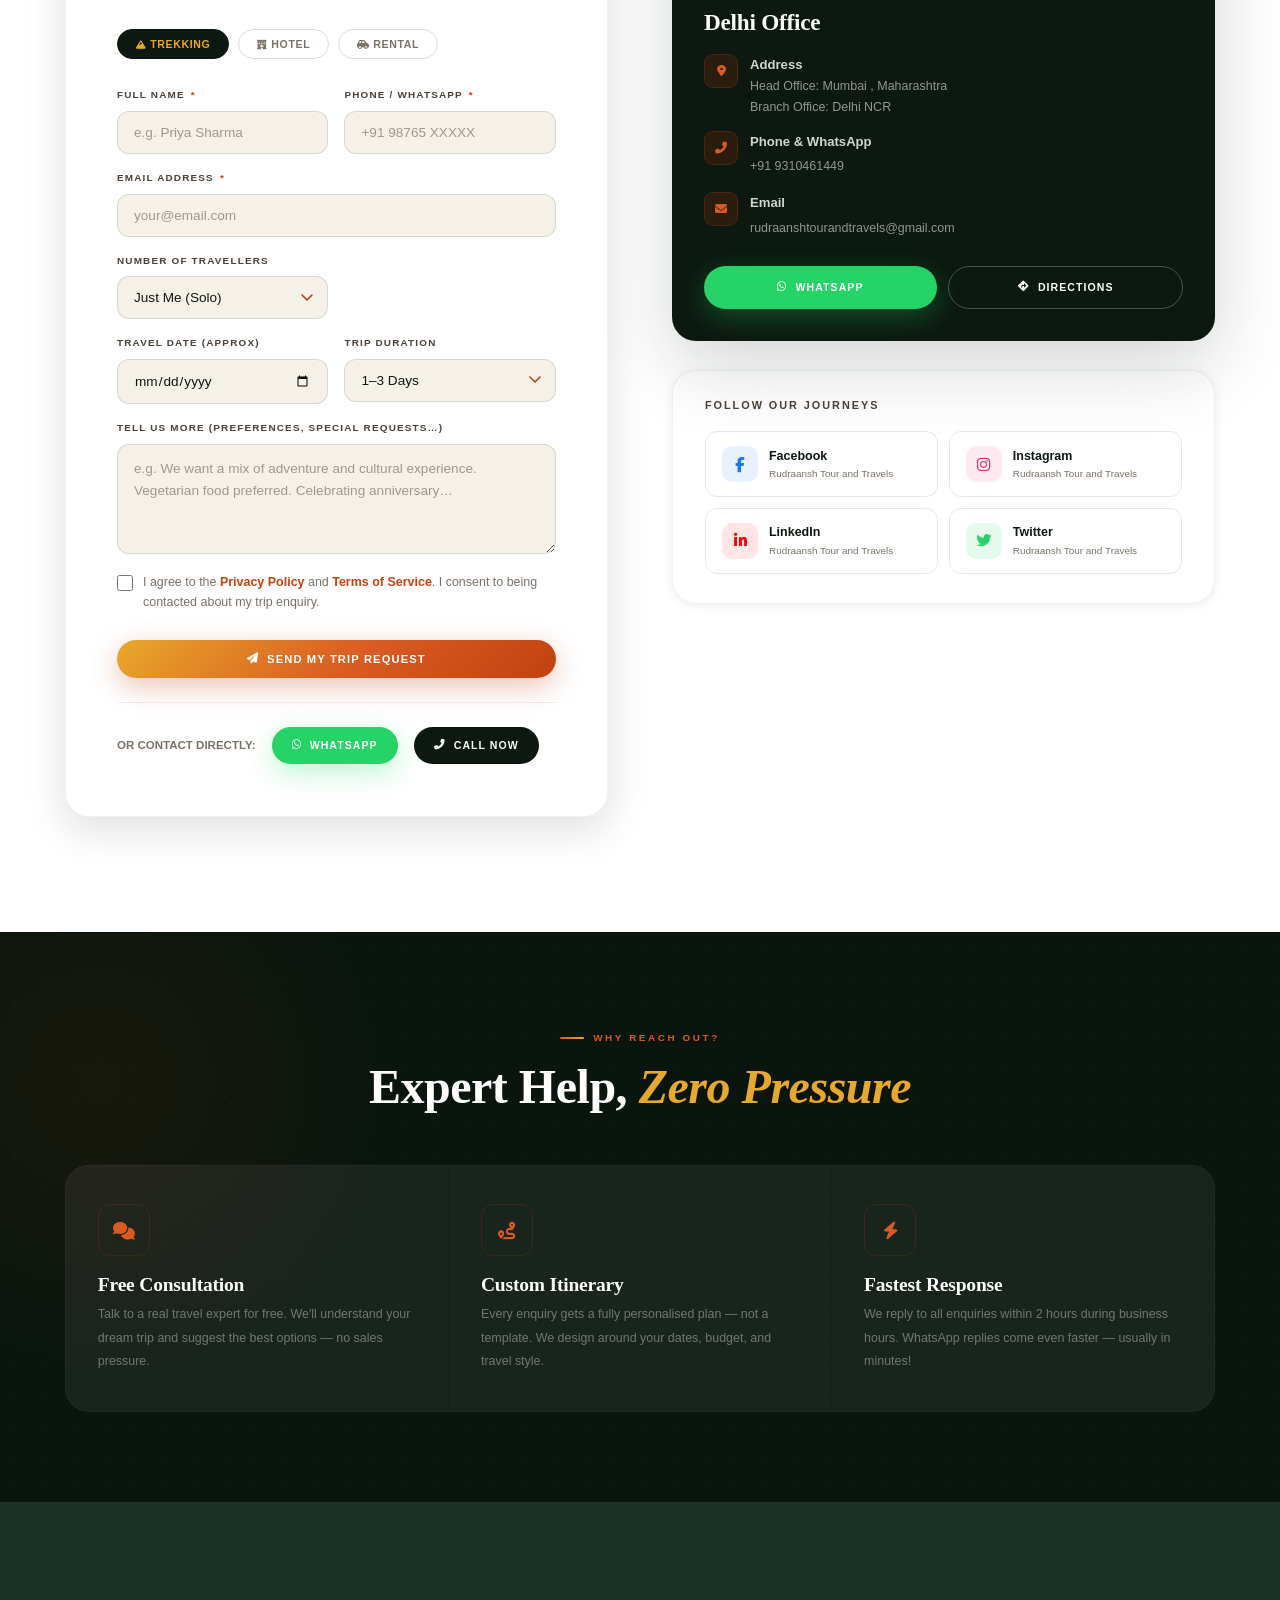
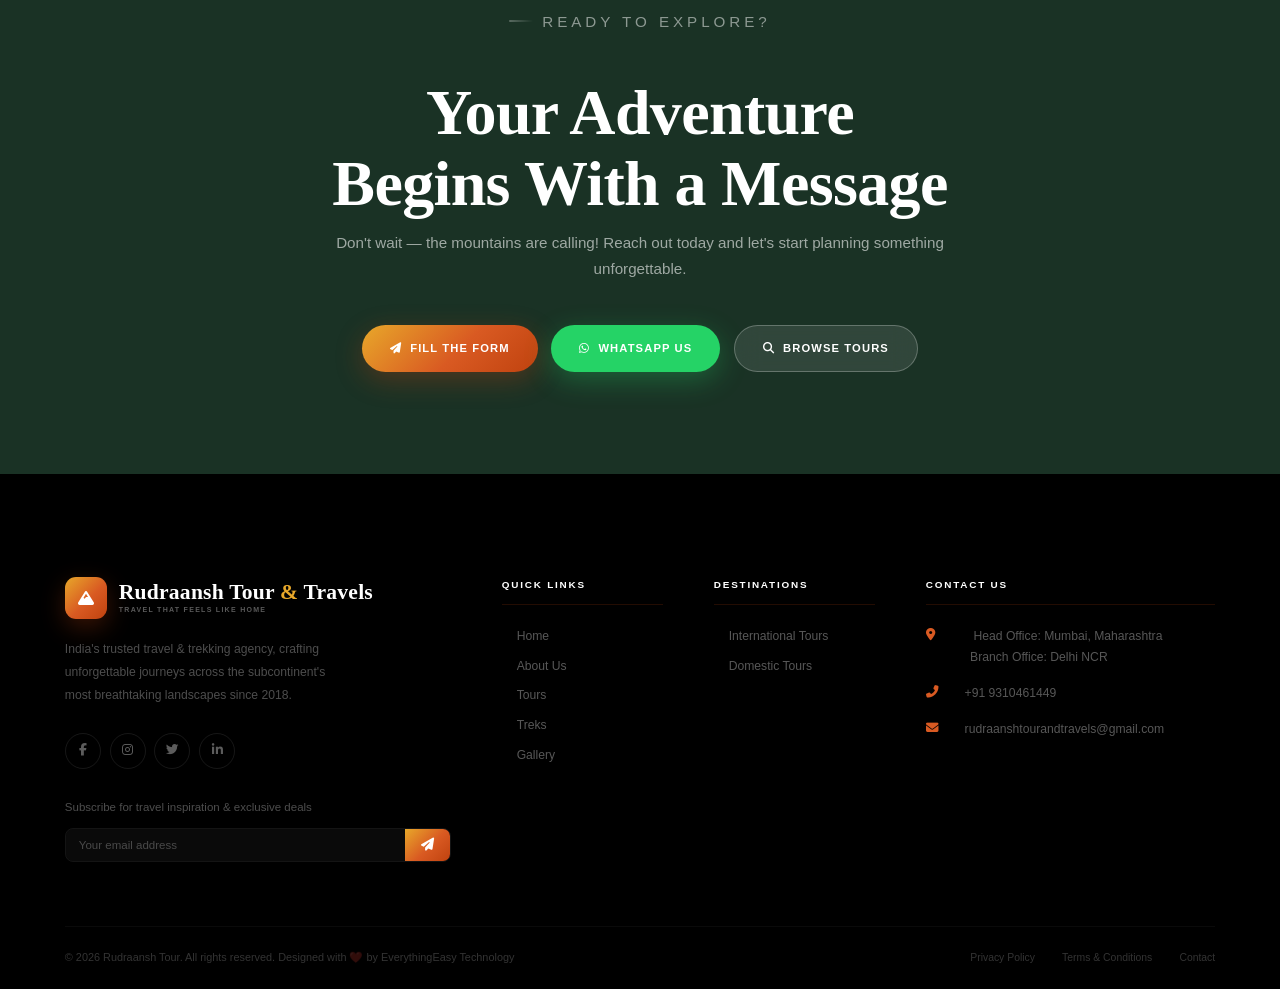
==== commit ce6de16f: "Initial commit" ====
--- a/contact.html
+++ b/contact.html
@@ -1,20 +1,19 @@
 <!doctype html>
 <html lang="en">
 
-  <head>
-    <meta charset="UTF-8" />
-    <meta name="viewport" content="width=device-width, initial-scale=1.0" />
-    <meta name="description"
-      content="Contact Tour & Travel – Plan your dream trek or tour across India. Get in touch with our travel experts today." />
-    <title>Contact Us | Tour & Travel – Travel That Feels Like Home</title>
-    <link rel="preconnect" href="https://fonts.googleapis.com" />
-    <link rel="preconnect" href="https://fonts.gstatic.com" crossorigin />
-    <link
-      href="https://fonts.googleapis.com/css2?family=Playfair+Display:ital,wght@0,400;0,500;0,700;0,900;1,400;1,700&family=DM+Sans:wght@300;400;500;600;700&family=DM+Serif+Display:ital@0;1&display=swap"
-      rel="stylesheet" />
-    <link rel="stylesheet"
-      href="https://cdnjs.cloudflare.com/ajax/libs/font-awesome/6.5.0/css/all.min.css" />
-    <style>
+<head>
+  <meta charset="UTF-8" />
+  <meta name="viewport" content="width=device-width, initial-scale=1.0" />
+  <meta name="description"
+    content="Contact Tour & Travel – Plan your dream trek or tour across India. Get in touch with our travel experts today." />
+  <title>Contact Us | Tour & Travel – Travel That Feels Like Home</title>
+  <link rel="preconnect" href="https://fonts.googleapis.com" />
+  <link rel="preconnect" href="https://fonts.gstatic.com" crossorigin />
+  <link
+    href="https://fonts.googleapis.com/css2?family=Playfair+Display:ital,wght@0,400;0,500;0,700;0,900;1,400;1,700&family=DM+Sans:wght@300;400;500;600;700&family=DM+Serif+Display:ital@0;1&display=swap"
+    rel="stylesheet" />
+  <link rel="stylesheet" href="https://cdnjs.cloudflare.com/ajax/libs/font-awesome/6.5.0/css/all.min.css" />
+  <style>
     /* ═══════════════════════════════════════════════
    DESIGN TOKENS — same as main site
 ═══════════════════════════════════════════════ */
@@ -2678,14 +2677,14 @@
       }
     }
   </style>
-    <link rel="stylesheet" href="style/style.css" />
-  </head>
-
-  <body>
-    <!-- Navbar placeholder -->
-    <div id="navbar-container"></div>
-
-    <script>
+  <link rel="stylesheet" href="style/style.css" />
+</head>
+
+<body>
+  <!-- Navbar placeholder -->
+  <div id="navbar-container"></div>
+
+  <script>
     // Load navbar from nav.html
     fetch("nav.html")
       .then((response) => response.text())
@@ -2774,299 +2773,282 @@
       };
     }
   </script>
-    <!-- ══════════════════════════════════
+  <!-- ══════════════════════════════════
      CONTACT HERO
 ══════════════════════════════════ -->
-    <section id="hero">
-      <!-- Cinematic multi-layer background -->
-      <div class="hero-bg">
-        <video class="hero-bg-img" autoplay muted loop playsinline>
-          <source src="images/1.mp4" type="video/mp4" />
-          Your browser does not support the video tag.
-        </video>
-        <div class="hero-bg-layer1"></div>
-        <div class="hero-bg-layer2"></div>
-        <div class="hero-bg-layer3"></div>
-        <div class="hero-grain"></div>
-        <div class="hero-flare"></div>
-        <div class="hero-scanline"></div>
-        <div class="hero-particles" id="particles"></div>
+  <section id="hero">
+    <!-- Cinematic multi-layer background -->
+    <div class="hero-bg">
+      <video class="hero-bg-img" autoplay muted loop playsinline>
+        <source src="images/1.mp4" type="video/mp4" />
+        Your browser does not support the video tag.
+      </video>
+      <div class="hero-bg-layer1"></div>
+      <div class="hero-bg-layer2"></div>
+      <div class="hero-bg-layer3"></div>
+      <div class="hero-grain"></div>
+      <div class="hero-flare"></div>
+      <div class="hero-scanline"></div>
+      <div class="hero-particles" id="particles"></div>
+    </div>
+
+    <div class="hero-content">
+      <div class="hero-center">
+        <!-- Word-by-word cinematic reveal - CENTERED -->
+        <h1 class="hero-h1">
+          <span class="word">Explore</span><br />
+          <span class="word">Your Next</span>
+          <em><span class="word italic">Adventure</span></em>
+        </h1>
+
+        <p class="hero-p">
+          From Himalayan treks to desert safaris, ancient temples to vibrant
+          cities. Discover India's hidden gems and create unforgettable
+          memories with expertly curated journeys.
+        </p>
       </div>
-
-      <div class="hero-content">
-        <div class="hero-center">
-          <!-- Word-by-word cinematic reveal - CENTERED -->
-          <h1 class="hero-h1">
-            <span class="word">Explore</span><br />
-            <span class="word">Your Next</span>
-            <em><span class="word italic">Adventure</span></em>
-          </h1>
-
-          <p class="hero-p">
-            From Himalayan treks to desert safaris, ancient temples to vibrant
-            cities. Discover India's hidden gems and create unforgettable
-            memories with expertly curated journeys.
-          </p>
+      <div class="badges-row" style="padding-bottom: clamp(2.5rem, 5vw, 4rem)">
+        <div class="badge-chip">
+          <div class="chip-dot"><i class="fas fa-clock"></i></div>
+          <span>Responds in 2 Hours</span>
         </div>
-        <div class="badges-row"
-          style="padding-bottom: clamp(2.5rem, 5vw, 4rem)">
-          <div class="badge-chip">
-            <div class="chip-dot"><i class="fas fa-clock"></i></div>
-            <span>Responds in 2 Hours</span>
+        <div class="badge-chip">
+          <div class="chip-dot"><i class="fas fa-headset"></i></div>
+          <span>24/7 Support Available</span>
+        </div>
+        <div class="badge-chip">
+          <div class="chip-dot"><i class="fas fa-shield-alt"></i></div>
+          <span>Free Trip Consultation</span>
+        </div>
+      </div>
+    </div>
+  </section>
+
+  <!-- Marquee -->
+  <div class="marquee-strip" aria-hidden="true">
+    <div class="marquee-tr">
+      <div class="marquee-item">
+        <i class="fas fa-phone-alt"></i> Call Us Anytime
+      </div>
+      <span class="marquee-dot">✦</span>
+      <div class="marquee-item">
+        <i class="fab fa-whatsapp"></i> WhatsApp Support
+      </div>
+      <span class="marquee-dot">✦</span>
+      <div class="marquee-item">
+        <i class="fas fa-envelope"></i> Email Response in 2hrs
+      </div>
+      <span class="marquee-dot">✦</span>
+      <div class="marquee-item">
+        <i class="fas fa-map-marker-alt"></i> Visit Our Office
+      </div>
+      <span class="marquee-dot">✦</span>
+      <div class="marquee-item">
+        <i class="fas fa-calendar-check"></i> Free Consultation
+      </div>
+      <span class="marquee-dot">✦</span>
+      <div class="marquee-item">
+        <i class="fas fa-star"></i> Rated 4.9 on Google
+      </div>
+      <span class="marquee-dot">✦</span>
+      <div class="marquee-item">
+        <i class="fas fa-phone-alt"></i> Call Us Anytime
+      </div>
+      <span class="marquee-dot">✦</span>
+      <div class="marquee-item">
+        <i class="fab fa-whatsapp"></i> WhatsApp Support
+      </div>
+      <span class="marquee-dot">✦</span>
+      <div class="marquee-item">
+        <i class="fas fa-envelope"></i> Email Response in 2hrs
+      </div>
+      <span class="marquee-dot">✦</span>
+      <div class="marquee-item">
+        <i class="fas fa-map-marker-alt"></i> Visit Our Office
+      </div>
+      <span class="marquee-dot">✦</span>
+      <div class="marquee-item">
+        <i class="fas fa-calendar-check"></i> Free Consultation
+      </div>
+      <span class="marquee-dot">✦</span>
+      <div class="marquee-item">
+        <i class="fas fa-star"></i> Rated 4.9 on Google
+      </div>
+      <span class="marquee-dot">✦</span>
+    </div>
+  </div>
+
+  <!-- ══════════════════════════════════
+     QUICK CONTACT INFO CARDS
+══════════════════════════════════ -->
+  <section id="contact-info">
+    <div class="wrap">
+      <div class="info-cards rv">
+        <div class="info-card">
+          <div class="ic-icon"><i class="fas fa-phone-alt"></i></div>
+          <div>
+            <div class="ic-label">Call / WhatsApp</div>
+            <div class="ic-val">+91 9310461449</div>
+            <div class="ic-sub">
+              24/7 support for trip planning and inquiries
+            </div>
+            <a href="tel:+9310461449" class="ic-link">Call Now <i class="fas fa-arrow-right"></i></a>
           </div>
-          <div class="badge-chip">
-            <div class="chip-dot"><i class="fas fa-headset"></i></div>
-            <span>24/7 Support Available</span>
+        </div>
+        <div class="info-card">
+          <div class="ic-icon"><i class="fas fa-envelope"></i></div>
+          <div>
+            <div class="ic-label">Email Us</div>
+            <div class="ic-val">rudraanshtourandtravels@gmail.com</div>
+            <div class="ic-sub">
+              We reply within 2 hours<br />during business hours
+            </div>
+            <a href="mailto:rudraanshtourandtravels@gmail.com" class="ic-link">Send Email <i class="fas fa-arrow-right"></i></a>
           </div>
-          <div class="badge-chip">
-            <div class="chip-dot"><i class="fas fa-shield-alt"></i></div>
-            <span>Free Trip Consultation</span>
+        </div>
+        <div class="info-card">
+          <div class="ic-icon"><i class="fas fa-map-marker-alt"></i></div>
+          <div>
+            <div class="ic-label">Visit Our Office</div>
+            <div class="ic-val">
+              Branch Office: Delhi NCR
+            </div>
+            <div class="ic-sub"> Delhi <br />PIN – 110001</div>
+            <a href="#map-section" class="ic-link">Get Directions <i class="fas fa-arrow-right"></i></a>
+          </div>
+        </div>
+        <div class="info-card">
+          <div class="ic-icon"><i class="fab fa-whatsapp"></i></div>
+          <div>
+            <div class="ic-label">WhatsApp Chat</div>
+            <div class="ic-val">Instant Replies</div>
+            <div class="ic-sub">
+              Chat directly with our<br />travel planning team
+            </div>
+            <a href="https://wa.me/9310461449?text=Hi!%20I%20want%20to%20plan%20a%20trip." target="_blank"
+              rel="noopener" class="ic-link">Open WhatsApp <i class="fas fa-arrow-right"></i></a>
           </div>
         </div>
       </div>
-    </section>
-
-    <!-- Marquee -->
-    <div class="marquee-strip" aria-hidden="true">
-      <div class="marquee-tr">
-        <div class="marquee-item">
-          <i class="fas fa-phone-alt"></i> Call Us Anytime
-        </div>
-        <span class="marquee-dot">✦</span>
-        <div class="marquee-item">
-          <i class="fab fa-whatsapp"></i> WhatsApp Support
-        </div>
-        <span class="marquee-dot">✦</span>
-        <div class="marquee-item">
-          <i class="fas fa-envelope"></i> Email Response in 2hrs
-        </div>
-        <span class="marquee-dot">✦</span>
-        <div class="marquee-item">
-          <i class="fas fa-map-marker-alt"></i> Visit Our Office
-        </div>
-        <span class="marquee-dot">✦</span>
-        <div class="marquee-item">
-          <i class="fas fa-calendar-check"></i> Free Consultation
-        </div>
-        <span class="marquee-dot">✦</span>
-        <div class="marquee-item">
-          <i class="fas fa-star"></i> Rated 4.9 on Google
-        </div>
-        <span class="marquee-dot">✦</span>
-        <div class="marquee-item">
-          <i class="fas fa-phone-alt"></i> Call Us Anytime
-        </div>
-        <span class="marquee-dot">✦</span>
-        <div class="marquee-item">
-          <i class="fab fa-whatsapp"></i> WhatsApp Support
-        </div>
-        <span class="marquee-dot">✦</span>
-        <div class="marquee-item">
-          <i class="fas fa-envelope"></i> Email Response in 2hrs
-        </div>
-        <span class="marquee-dot">✦</span>
-        <div class="marquee-item">
-          <i class="fas fa-map-marker-alt"></i> Visit Our Office
-        </div>
-        <span class="marquee-dot">✦</span>
-        <div class="marquee-item">
-          <i class="fas fa-calendar-check"></i> Free Consultation
-        </div>
-        <span class="marquee-dot">✦</span>
-        <div class="marquee-item">
-          <i class="fas fa-star"></i> Rated 4.9 on Google
-        </div>
-        <span class="marquee-dot">✦</span>
-      </div>
     </div>
-
-    <!-- ══════════════════════════════════
-     QUICK CONTACT INFO CARDS
-══════════════════════════════════ -->
-    <section id="contact-info">
-      <div class="wrap">
-        <div class="info-cards rv">
-          <div class="info-card">
-            <div class="ic-icon"><i class="fas fa-phone-alt"></i></div>
-            <div>
-              <div class="ic-label">Call / WhatsApp</div>
-              <div class="ic-val">+91 9310461449</div>
-              <div class="ic-sub">
-                24/7 support for trip planning and inquiries
-              </div>
-              <a href="tel:+9310461449" class="ic-link">Call Now <i
-                  class="fas fa-arrow-right"></i></a>
-            </div>
-          </div>
-          <div class="info-card">
-            <div class="ic-icon"><i class="fas fa-envelope"></i></div>
-            <div>
-              <div class="ic-label">Email Us</div>
-              <div class="ic-val">rudraanshtourandtravels@gmail.com</div>
-              <div class="ic-sub">
-                We reply within 2 hours<br />during business hours
-              </div>
-              <a href="mailto:rudraanshtourandtravels@gmail.com"
-                class="ic-link">Send Email <i
-                  class="fas fa-arrow-right"></i></a>
-            </div>
-          </div>
-          <div class="info-card">
-            <div class="ic-icon"><i class="fas fa-map-marker-alt"></i></div>
-            <div>
-              <div class="ic-label">Visit Our Office</div>
-              <div class="ic-val">
-                Branch Office: Delhi NCR
-              </div>
-              <div class="ic-sub"> Delhi <br />PIN – 110001</div>
-              <a href="#map-section" class="ic-link">Get Directions <i
-                  class="fas fa-arrow-right"></i></a>
-            </div>
-          </div>
-          <div class="info-card">
-            <div class="ic-icon"><i class="fab fa-whatsapp"></i></div>
-            <div>
-              <div class="ic-label">WhatsApp Chat</div>
-              <div class="ic-val">Instant Replies</div>
-              <div class="ic-sub">
-                Chat directly with our<br />travel planning team
-              </div>
-              <a
-                href="https://wa.me/9310461449?text=Hi!%20I%20want%20to%20plan%20a%20trip."
-                target="_blank"
-                rel="noopener" class="ic-link">Open WhatsApp <i
-                  class="fas fa-arrow-right"></i></a>
-            </div>
-          </div>
-        </div>
-      </div>
-    </section>
-
-    <!-- ══════════════════════════════════
+  </section>
+
+  <!-- ══════════════════════════════════
      MAIN CONTACT SECTION
 ══════════════════════════════════ -->
-    <section id="contact-main">
-      <div class="wrap">
-        <div class="contact-grid">
-          <!-- ── FORM ── -->
-          <div class="rv-l">
-            <div class="form-wrap">
-              <!-- Success state (hidden initially) -->
-              <div class="form-success" id="formSuccess">
-                <div class="success-ico"><i class="fas fa-check"></i></div>
-                <h3>Trip Request Sent!</h3>
+  <section id="contact-main">
+    <div class="wrap">
+      <div class="contact-grid">
+        <!-- ── FORM ── -->
+        <div class="rv-l">
+          <div class="form-wrap">
+            <!-- Success state (hidden initially) -->
+            <div class="form-success" id="formSuccess">
+              <div class="success-ico"><i class="fas fa-check"></i></div>
+              <h3>Trip Request Sent!</h3>
+              <p>
+                Thank you! Our travel expert will reach out within 2 hours
+                with your personalized plan. 🏔
+              </p>
+              <a href="index.html" class="btn btn-fire" style="margin-top: 0.5rem"><i class="fas fa-map-marked-alt"></i>
+                Explore Tours</a>
+            </div>
+
+            <!-- Form -->
+            <div id="mainForm">
+              <div class="form-head">
+                <p class="eyebrow">Plan Your Trip</p>
+                <h2>Tell Us About<br />Your Dream Journey</h2>
                 <p>
-                  Thank you! Our travel expert will reach out within 2 hours
-                  with your personalized plan. 🏔
+                  Fill in the details below and we'll craft a personalised
+                  itinerary just for you — completely free!
                 </p>
-                <a href="index.html" class="btn btn-fire"
-                  style="margin-top: 0.5rem"><i
-                    class="fas fa-map-marked-alt"></i>
-                  Explore Tours</a>
               </div>
 
-              <!-- Form -->
-              <div id="mainForm">
-                <div class="form-head">
-                  <p class="eyebrow">Plan Your Trip</p>
-                  <h2>Tell Us About<br />Your Dream Journey</h2>
-                  <p>
-                    Fill in the details below and we'll craft a personalised
-                    itinerary just for you — completely free!
-                  </p>
+              <!-- Trip type selector -->
+              <div class="trip-selector">
+                <button type="button" class="trip-chip selected" data-trip="trekking" onclick="selectTrip(this)">
+                  <i class="fas fa-mountain"></i> Trekking
+                </button>
+                <button type="button" class="trip-chip" data-trip="hotel" onclick="selectTrip(this)">
+                  <i class="fas fa-hotel"></i> Hotel
+                </button>
+                <button type="button" class="trip-chip" data-trip="rental" onclick="selectTrip(this)">
+                  <i class="fas fa-car-side"></i> Rental
+                </button>
+              </div>
+
+              <form id="contactForm" novalidate>
+                <div class="form-row">
+                  <div class="form-group">
+                    <label>Full Name <span class="req">*</span></label>
+                    <input type="text" id="fname" placeholder="e.g. Priya Sharma" required />
+                  </div>
+                  <div class="form-group">
+                    <label>Phone / WhatsApp <span class="req">*</span></label>
+                    <input type="tel" id="fphone" placeholder="+91 98765 XXXXX" required />
+                  </div>
                 </div>
-
-                <!-- Trip type selector -->
-                <div class="trip-selector">
-                  <button type="button" class="trip-chip selected"
-                    data-trip="trekking" onclick="selectTrip(this)">
-                    <i class="fas fa-mountain"></i> Trekking
-                  </button>
-                  <button type="button" class="trip-chip" data-trip="hotel"
-                    onclick="selectTrip(this)">
-                    <i class="fas fa-hotel"></i> Hotel
-                  </button>
-                  <button type="button" class="trip-chip" data-trip="rental"
-                    onclick="selectTrip(this)">
-                    <i class="fas fa-car-side"></i> Rental
-                  </button>
+                <div class="form-row full">
+                  <div class="form-group">
+                    <label>Email Address <span class="req">*</span></label>
+                    <input type="email" id="femail" placeholder="your@email.com" required />
+                  </div>
                 </div>
-
-                <form id="contactForm" novalidate>
-                  <div class="form-row">
-                    <div class="form-group">
-                      <label>Full Name <span class="req">*</span></label>
-                      <input type="text" id="fname"
-                        placeholder="e.g. Priya Sharma" required />
-                    </div>
-                    <div class="form-group">
-                      <label>Phone / WhatsApp <span class="req">*</span></label>
-                      <input type="tel" id="fphone"
-                        placeholder="+91 98765 XXXXX" required />
-                    </div>
+                <div class="form-row">
+                  <div class="form-group">
+                    <label>Number of Travellers</label>
+                    <select id="ftravellers">
+                      <option>Just Me (Solo)</option>
+                      <option>2 People</option>
+                      <option>3–5 People</option>
+                      <option>6–10 People</option>
+                      <option>11–20 People</option>
+                      <option>20+ People</option>
+                    </select>
                   </div>
-                  <div class="form-row full">
-                    <div class="form-group">
-                      <label>Email Address <span class="req">*</span></label>
-                      <input type="email" id="femail"
-                        placeholder="your@email.com" required />
-                    </div>
+                </div>
+                <div class="form-row">
+                  <div class="form-group">
+                    <label>Travel Date (Approx)</label>
+                    <input type="date" id="fdate" />
                   </div>
-                  <div class="form-row">
-                    <div class="form-group">
-                      <label>Number of Travellers</label>
-                      <select id="ftravellers">
-                        <option>Just Me (Solo)</option>
-                        <option>2 People</option>
-                        <option>3–5 People</option>
-                        <option>6–10 People</option>
-                        <option>11–20 People</option>
-                        <option>20+ People</option>
-                      </select>
-                    </div>
+                  <div class="form-group">
+                    <label>Trip Duration</label>
+                    <select id="fdur">
+                      <option>1–3 Days</option>
+                      <option>4–6 Days</option>
+                      <option>7–10 Days</option>
+                      <option>11–15 Days</option>
+                      <option>15+ Days</option>
+                      <option>Not Sure</option>
+                    </select>
                   </div>
-                  <div class="form-row">
-                    <div class="form-group">
-                      <label>Travel Date (Approx)</label>
-                      <input type="date" id="fdate" />
-                    </div>
-                    <div class="form-group">
-                      <label>Trip Duration</label>
-                      <select id="fdur">
-                        <option>1–3 Days</option>
-                        <option>4–6 Days</option>
-                        <option>7–10 Days</option>
-                        <option>11–15 Days</option>
-                        <option>15+ Days</option>
-                        <option>Not Sure</option>
-                      </select>
-                    </div>
+                </div>
+
+
+                <div class="form-row full">
+                  <div class="form-group">
+                    <label>Tell Us More (Preferences, Special Requests…)</label>
+                    <textarea id="fmsg"
+                      placeholder="e.g. We want a mix of adventure and cultural experience. Vegetarian food preferred. Celebrating anniversary…"></textarea>
                   </div>
-
-                  <div class="form-row full">
-                    <div class="form-group">
-                      <label>Tell Us More (Preferences, Special
-                        Requests…)</label>
-                      <textarea id="fmsg"
-                        placeholder="e.g. We want a mix of adventure and cultural experience. Vegetarian food preferred. Celebrating anniversary…"></textarea>
-                    </div>
-                  </div>
-
-                  <div class="check-row">
-                    <input type="checkbox" id="fterms" required />
-                    <label for="fterms">I agree to the <a href="#">Privacy
-                        Policy</a> and
-                      <a href="#">Terms of Service</a>. I consent to being
-                      contacted about my trip enquiry.</label>
-                  </div>
-
-                  <button type="submit" class="btn btn-fire form-submit">
-                    <i class="fas fa-paper-plane"></i> Send My Trip Request
-                  </button>
-                </form>
-
-                <!-- Alt contact row -->
-                <div style="
+                </div>
+
+                <div class="check-row">
+                  <input type="checkbox" id="fterms" required />
+                  <label for="fterms">I agree to the <a href="#">Privacy Policy</a> and
+                    <a href="#">Terms of Service</a>. I consent to being
+                    contacted about my trip enquiry.</label>
+                </div>
+
+                <button type="submit" class="btn btn-fire form-submit">
+                  <i class="fas fa-paper-plane"></i> Send My Trip Request
+                </button>
+              </form>
+
+              <!-- Alt contact row -->
+              <div style="
                     display: flex;
                     align-items: center;
                     gap: 1rem;
@@ -3075,77 +3057,69 @@
                     border-top: 1px solid rgba(10, 26, 15, 0.07);
                     flex-wrap: wrap;
                   ">
-                  <span style="
+                <span style="
                       font-size: 0.72rem;
                       color: var(--muted);
                       font-weight: 600;
                     ">OR CONTACT DIRECTLY:</span>
-                  <a href="https://wa.me/9310461449" class="btn btn-wa"
-                    style="padding: 10px 20px; font-size: 0.66rem"
-                    target="_blank" rel="noopener"><i
-                      class="fab fa-whatsapp"></i> WhatsApp</a>
-                  <a href="tel:+9310461449" class="btn btn-dark"
-                    style="padding: 10px 20px; font-size: 0.66rem"><i
-                      class="fas fa-phone-alt"></i> Call Now</a>
-                </div>
+                <a href="https://wa.me/9310461449" class="btn btn-wa" style="padding: 10px 20px; font-size: 0.66rem"
+                  target="_blank" rel="noopener"><i class="fab fa-whatsapp"></i> WhatsApp</a>
+                <a href="tel:+9310461449" class="btn btn-dark" style="padding: 10px 20px; font-size: 0.66rem"><i
+                    class="fas fa-phone-alt"></i> Call Now</a>
               </div>
             </div>
           </div>
-
-          <!-- ── INFO SIDE ── -->
-          <div class="info-side rv-r">
-            <!-- Office card -->
-            <div class="office-card">
-              <div class="office-img">
-                <img
-                  src="https://encrypted-tbn0.gstatic.com/images?q=tbn:ANd9GcRZkKCk_jSd7jENWfVrYvKnBIHhOaL_s5AJSQ&s"
-                  alt="Delhi Office" loading="lazy" />
-              </div>
-              <div class="office-body">
-                <div class="office-tag">Our Office</div>
-                <!-- <h3>Delhi Office</h3> -->
-                <div class="office-details">
-                  <div class="od">
-                    <div class="od-ico">
-                      <i class="fas fa-map-marker-alt"></i>
-                    </div>
-                    <div>
-                      <strong>Address</strong>
-                      <p>
-                        Head Office: Mumbai , Maharashtra<br />
-                        Branch Office: Delhi NCR
-                      </p>
-                    </div>
+        </div>
+
+        <!-- ── INFO SIDE ── -->
+        <div class="info-side rv-r">
+          <!-- Office card -->
+          <div class="office-card">
+            <div class="office-img">
+              <img src="https://encrypted-tbn0.gstatic.com/images?q=tbn:ANd9GcRZkKCk_jSd7jENWfVrYvKnBIHhOaL_s5AJSQ&s"
+                alt="Delhi Office" loading="lazy" />
+            </div>
+            <div class="office-body">
+              <div class="office-tag">Our Office</div>
+              <h3>Delhi Office</h3>
+              <div class="office-details">
+                <div class="od">
+                  <div class="od-ico">
+                    <i class="fas fa-map-marker-alt"></i>
                   </div>
-                  <div class="od">
-                    <div class="od-ico"><i class="fas fa-phone-alt"></i></div>
-                    <div>
-                      <strong>Phone &amp; WhatsApp</strong><a
-                        href="tel:+9310461449">+91 9310461449</a>
-                    </div>
-                  </div>
-                  <div class="od">
-                    <div class="od-ico"><i class="fas fa-envelope"></i></div>
-                    <div>
-                      <strong>Email</strong><a
-                        href="mailto:rudraanshtourandtravels@gmail.com">rudraanshtourandtravels@gmail.com</a>
-                    </div>
+                  <div>
+                    <strong>Address</strong>
+                    <p>
+             Head Office: Mumbai , Maharashtra<br />
+              Branch Office: Delhi NCR
+            </p>
                   </div>
                 </div>
-                <div class="office-ctas">
-                  <a href="https://wa.me/9310461449" class="btn btn-wa"
-                    target="_blank" rel="noopener"><i
-                      class="fab fa-whatsapp"></i> WhatsApp</a>
-                  <a href="#map-section" class="btn btn-outline"
-                    style="color: #fff; border-color: rgba(255, 255, 255, 0.25)"><i
-                      class="fas fa-directions"></i>
-                    Directions</a>
+                <div class="od">
+                  <div class="od-ico"><i class="fas fa-phone-alt"></i></div>
+                  <div>
+                    <strong>Phone &amp; WhatsApp</strong><a href="tel:+9310461449">+91 9310461449</a>
+                  </div>
+                </div>
+                <div class="od">
+                  <div class="od-ico"><i class="fas fa-envelope"></i></div>
+                  <div>
+                    <strong>Email</strong><a href="mailto:rudraanshtourandtravels@gmail.com">rudraanshtourandtravels@gmail.com</a>
+                  </div>
                 </div>
               </div>
+              <div class="office-ctas">
+                <a href="https://wa.me/9310461449" class="btn btn-wa" target="_blank" rel="noopener"><i
+                    class="fab fa-whatsapp"></i> WhatsApp</a>
+                <a href="#map-section" class="btn btn-outline"
+                  style="color: #fff; border-color: rgba(255, 255, 255, 0.25)"><i class="fas fa-directions"></i>
+                  Directions</a>
+              </div>
             </div>
-
-            <!-- Office hours -->
-            <!-- <div class="hours-card">
+          </div>
+
+          <!-- Office hours -->
+          <!-- <div class="hours-card">
             <h4>
               <i class="fas fa-clock" style="color: var(--terra); margin-right: 7px"></i>
               Office Hours
@@ -3178,63 +3152,56 @@
             </div>
           </div> -->
 
-            <!-- Social links -->
-            <div class="social-card">
-              <h4>Follow Our Journeys</h4>
-              <div class="social-links">
-                <a href="https://www.facebook.com/profile.php?id=61573234485844"
-                  class="soc-link fb">
-                  <div class="soc-ico fb-c">
-                    <i class="fab fa-facebook-f"></i>
-                  </div>
-                  <div>
-                    <div class="soc-name">Facebook</div>
-                    <div class="soc-handle">Rudraansh Tour and Travels</div>
-                  </div>
-                </a>
-                <a
-                  href="https://www.instagram.com/rudraansh_tour_and_travels?igsh=ZWZqaTEzcnNnYzYx"
-                  class="soc-link ig">
-                  <div class="soc-ico ig-c">
-                    <i class="fab fa-instagram"></i>
-                  </div>
-                  <div>
-                    <div class="soc-name">Instagram</div>
-                    <div class="soc-handle">Rudraansh Tour and Travels</div>
-                  </div>
-                </a>
-                <a
-                  href="https://www.linkedin.com/in/rudraansh-tour-and-travels-490188404?utm_source=share_via&utm_content=profile&utm_medium=member_android"
-                  class="soc-link yt">
-                  <div class="soc-ico yt-c"><i
-                      class="fab fa-linkedin-in"></i></div>
-                  <div>
-                    <div class="soc-name">LinkedIn</div>
-                    <div class="soc-handle">Rudraansh Tour and Travels</div>
-                  </div>
-                </a>
-                <a href="https://x.com/TourRudraansh" class="soc-link wa"
-                  target="_blank" rel="noopener">
-                  <div class="soc-ico wa-c">
-                    <i class="fab fa-twitter"></i>
-                  </div>
-                  <div>
-                    <div class="soc-name">Twitter</div>
-                    <div class="soc-handle">Rudraansh Tour and Travels</div>
-
-                  </div>
-                </a>
-              </div>
+          <!-- Social links -->
+          <div class="social-card">
+            <h4>Follow Our Journeys</h4>
+            <div class="social-links">
+              <a href="https://www.facebook.com/profile.php?id=61573234485844" class="soc-link fb">
+                <div class="soc-ico fb-c">
+                  <i class="fab fa-facebook-f"></i>
+                </div>
+                <div>
+                  <div class="soc-name">Facebook</div>
+                  <div class="soc-handle">Rudraansh Tour and Travels</div>
+                </div>
+              </a>
+              <a href="https://www.instagram.com/rudraansh_tour_and_travels?igsh=ZWZqaTEzcnNnYzYx" class="soc-link ig">
+                <div class="soc-ico ig-c">
+                  <i class="fab fa-instagram"></i>
+                </div>
+                <div>
+                  <div class="soc-name">Instagram</div>
+                  <div class="soc-handle">Rudraansh Tour and Travels</div>
+                </div>
+              </a>
+              <a href="https://www.linkedin.com/in/rudraansh-tour-and-travels-490188404?utm_source=share_via&utm_content=profile&utm_medium=member_android" class="soc-link yt">
+                <div class="soc-ico yt-c"><i class="fab fa-linkedin-in"></i></div>
+                <div>
+                  <div class="soc-name">LinkedIn</div>
+                  <div class="soc-handle">Rudraansh Tour and Travels</div>
+                </div>
+              </a>
+              <a href="https://x.com/TourRudraansh" class="soc-link wa" target="_blank" rel="noopener">
+                <div class="soc-ico wa-c">
+                  <i class="fab fa-twitter"></i>
+                </div>
+                <div>
+                  <div class="soc-name">Twitter</div>
+                  <div class="soc-handle">Rudraansh Tour and Travels</div>
+                  
+                </div>
+              </a>
             </div>
           </div>
         </div>
       </div>
-    </section>
-
-    <!-- ══════════════════════════════════
+    </div>
+  </section>
+
+  <!-- ══════════════════════════════════
      MAP SECTION
 ══════════════════════════════════ -->
-    <!-- <section id="map-section">
+  <!-- <section id="map-section">
       <div class="wrap">
         <div class="map-head rv">
           <p class="eyebrow" style="justify-content: center">Find Us</p>
@@ -3275,75 +3242,71 @@
       </div>
     </section> -->
 
-    <!-- ══════════════════════════════════
+  <!-- ══════════════════════════════════
      WHY CONTACT US — TRUST CARDS
 ══════════════════════════════════ -->
-    <section id="trust-strip">
-      <div class="trust-glow"></div>
-      <div class="wrap trust-inner">
-        <div class="trust-head rv">
-          <p class="eyebrow">Why Reach Out?</p>
-          <h2>Expert Help, <em>Zero Pressure</em></h2>
+  <section id="trust-strip">
+    <div class="trust-glow"></div>
+    <div class="wrap trust-inner">
+      <div class="trust-head rv">
+        <p class="eyebrow">Why Reach Out?</p>
+        <h2>Expert Help, <em>Zero Pressure</em></h2>
+      </div>
+      <div class="trust-cards rv">
+        <div class="tc">
+          <div class="tc-i"><i class="fas fa-comments"></i></div>
+          <h3>Free Consultation</h3>
+          <p>
+            Talk to a real travel expert for free. We'll understand your dream
+            trip and suggest the best options — no sales pressure.
+          </p>
         </div>
-        <div class="trust-cards rv">
-          <div class="tc">
-            <div class="tc-i"><i class="fas fa-comments"></i></div>
-            <h3>Free Consultation</h3>
-            <p>
-              Talk to a real travel expert for free. We'll understand your dream
-              trip and suggest the best options — no sales pressure.
-            </p>
-          </div>
-          <div class="tc">
-            <div class="tc-i"><i class="fas fa-route"></i></div>
-            <h3>Custom Itinerary</h3>
-            <p>
-              Every enquiry gets a fully personalised plan — not a template. We
-              design around your dates, budget, and travel style.
-            </p>
-          </div>
-          <div class="tc">
-            <div class="tc-i"><i class="fas fa-bolt"></i></div>
-            <h3>Fastest Response</h3>
-            <p>
-              We reply to all enquiries within 2 hours during business hours.
-              WhatsApp replies come even faster — usually in minutes!
-            </p>
-          </div>
+        <div class="tc">
+          <div class="tc-i"><i class="fas fa-route"></i></div>
+          <h3>Custom Itinerary</h3>
+          <p>
+            Every enquiry gets a fully personalised plan — not a template. We
+            design around your dates, budget, and travel style.
+          </p>
+        </div>
+        <div class="tc">
+          <div class="tc-i"><i class="fas fa-bolt"></i></div>
+          <h3>Fastest Response</h3>
+          <p>
+            We reply to all enquiries within 2 hours during business hours.
+            WhatsApp replies come even faster — usually in minutes!
+          </p>
         </div>
       </div>
-    </section>
-
-    <!-- ══════════════════════════════════
+    </div>
+  </section>
+
+  <!-- ══════════════════════════════════
      FINAL CTA
 ══════════════════════════════════ -->
-    <section id="final-cta">
-      <div class="wrap">
-        <div class="cta-body rv">
-          <p class="eyebrow">Ready to Explore?</p>
-          <h2>Your Adventure<br />Begins With a Message</h2>
-          <p>
-            Don't wait — the mountains are calling! Reach out today and let's
-            start planning something unforgettable.
-          </p>
-          <div class="cta-row">
-            <a href="#contact-main" class="btn btn-fire"><i
-                class="fas fa-paper-plane"></i> Fill the Form</a>
-            <a href="https://wa.me/9310461449" class="btn btn-wa"
-              target="_blank" rel="noopener"><i
-                class="fab fa-whatsapp"></i> WhatsApp Us</a>
-            <a href="tours.html" class="btn btn-ghost"><i
-                class="fas fa-search"></i> Browse Tours</a>
-          </div>
+  <section id="final-cta">
+    <div class="wrap">
+      <div class="cta-body rv">
+        <p class="eyebrow">Ready to Explore?</p>
+        <h2>Your Adventure<br />Begins With a Message</h2>
+        <p>
+          Don't wait — the mountains are calling! Reach out today and let's
+          start planning something unforgettable.
+        </p>
+        <div class="cta-row">
+          <a href="#contact-main" class="btn btn-fire"><i class="fas fa-paper-plane"></i> Fill the Form</a>
+          <a href="https://wa.me/9310461449" class="btn btn-wa" target="_blank" rel="noopener"><i
+              class="fab fa-whatsapp"></i> WhatsApp Us</a>
+          <a href="tours.html" class="btn btn-ghost"><i class="fas fa-search"></i> Browse Tours</a>
         </div>
       </div>
-    </section>
-
-    <div id="footer-container"></div>
-    <div id="formAlert" class="form-alert" role="status"
-      aria-live="polite"></div>
-
-    <script>
+    </div>
+  </section>
+
+  <div id="footer-container"></div>
+  <div id="formAlert" class="form-alert" role="status" aria-live="polite"></div>
+
+  <script>
     // Load footer from footer.html
     fetch("footer.html")
       .then((response) => response.text())
@@ -3353,7 +3316,7 @@
       .catch((error) => console.log("Error loading footer:", error));
   </script>
 
-    <script>
+  <script>
     /* ── Header scroll ── */
 
     /* ── Trip type selector ── */
@@ -3563,7 +3526,7 @@
       });
     });
   </script>
-    <script>
+  <script>
     const hdr = document.getElementById("hdr");
     const stickyBar = document.getElementById("stickyBar");
     window.addEventListener(
@@ -3611,6 +3574,6 @@
       initRevealAnimations();
     }
   </script>
-  </body>
+</body>
 
 </html>
